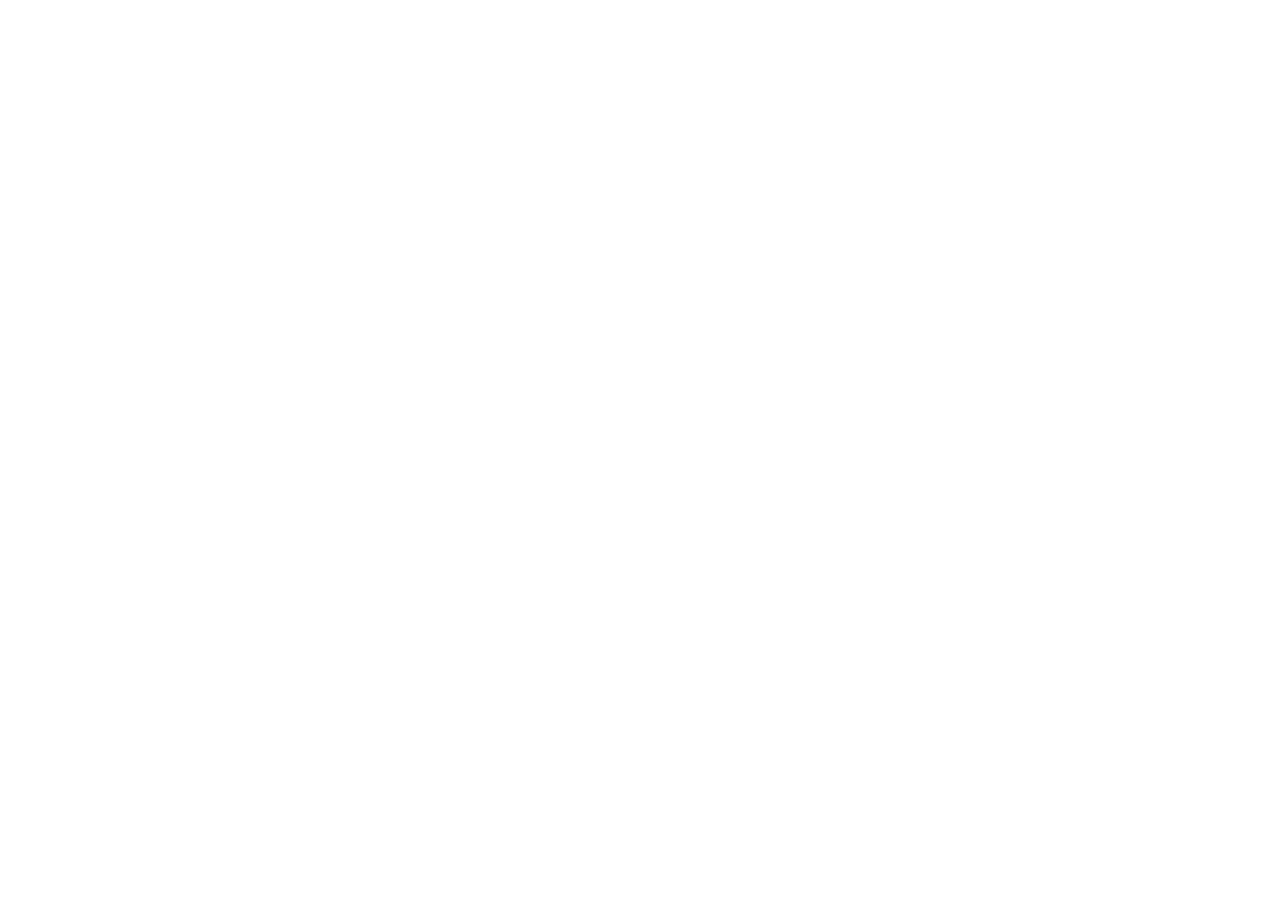
==== index.html @ 6a3c96aa "11/08/23" ====
<!DOCTYPE html>
<html lang="es">
<head>
    <meta charset="UTF-8">
    <meta name="viewport" content="width=device-width, initial-scale=1.0">
    <title>Document</title>
</head>
<body>
    
</body>
</html>
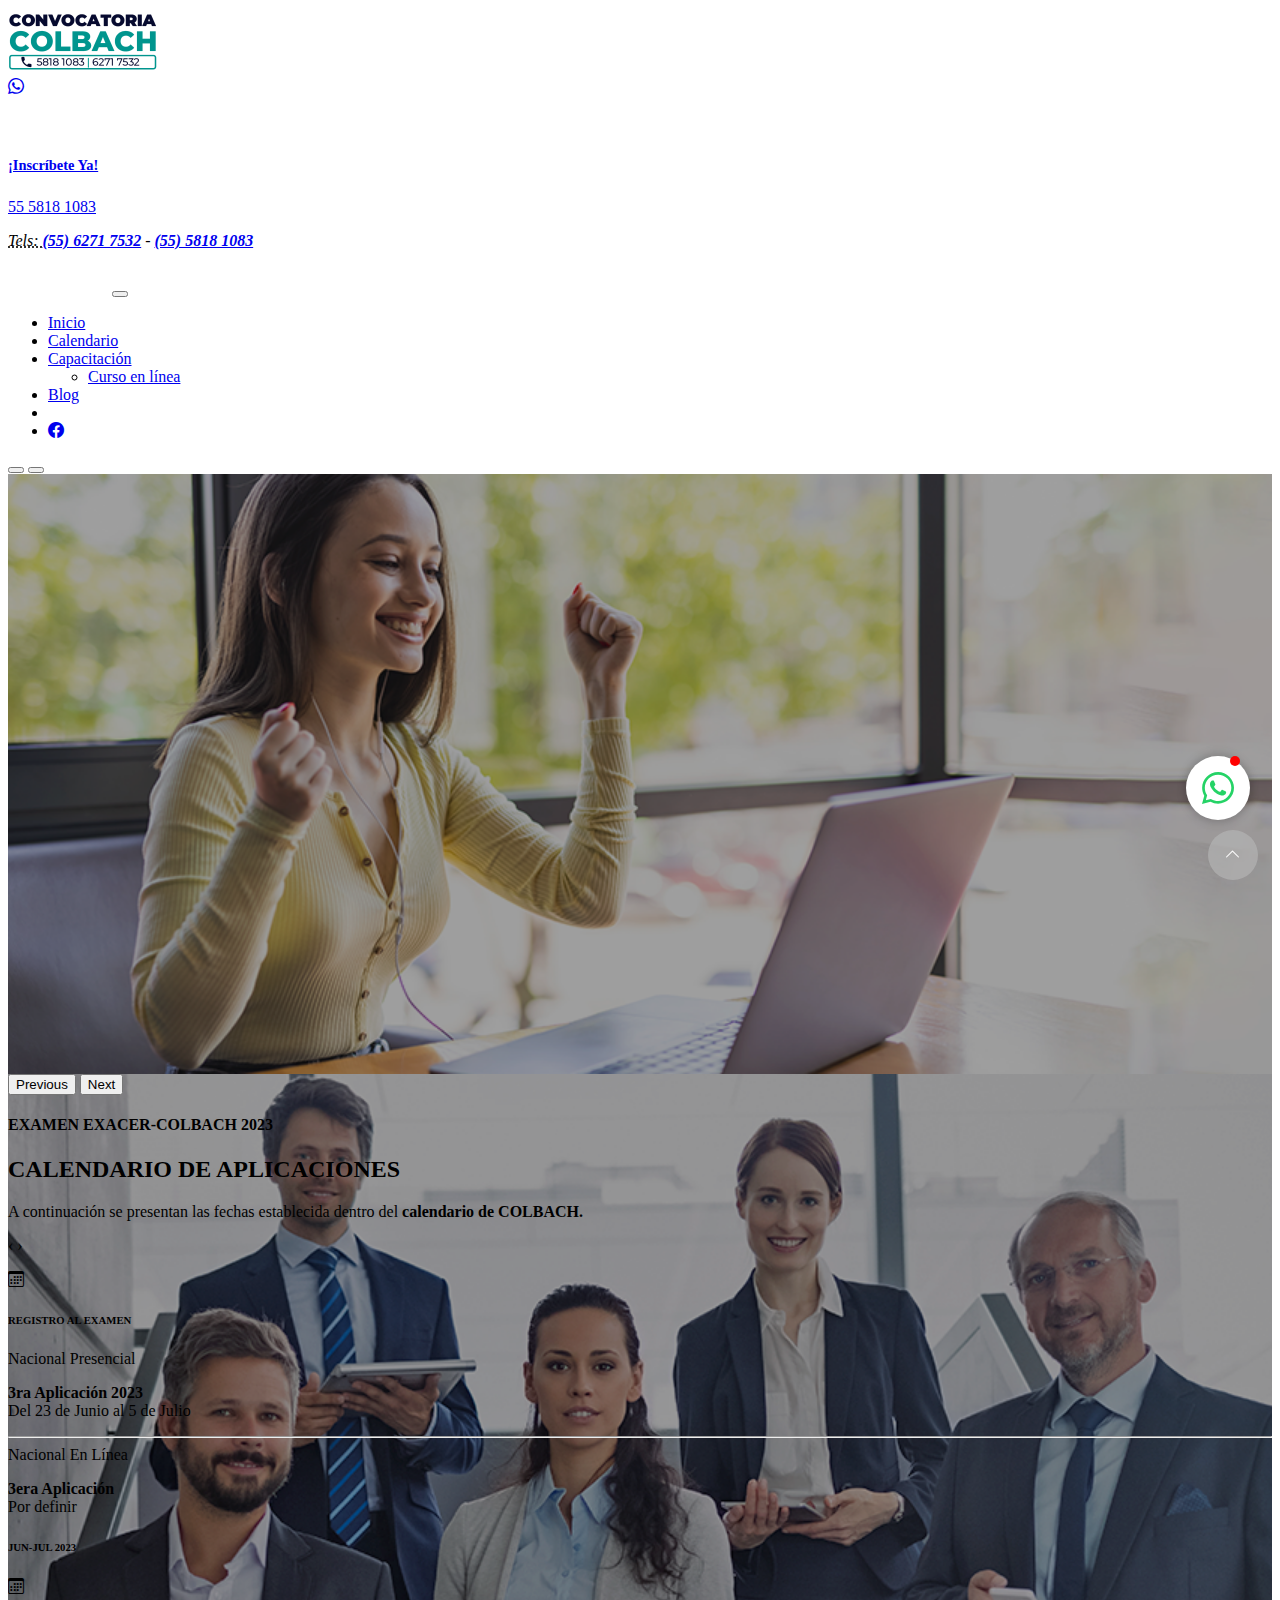
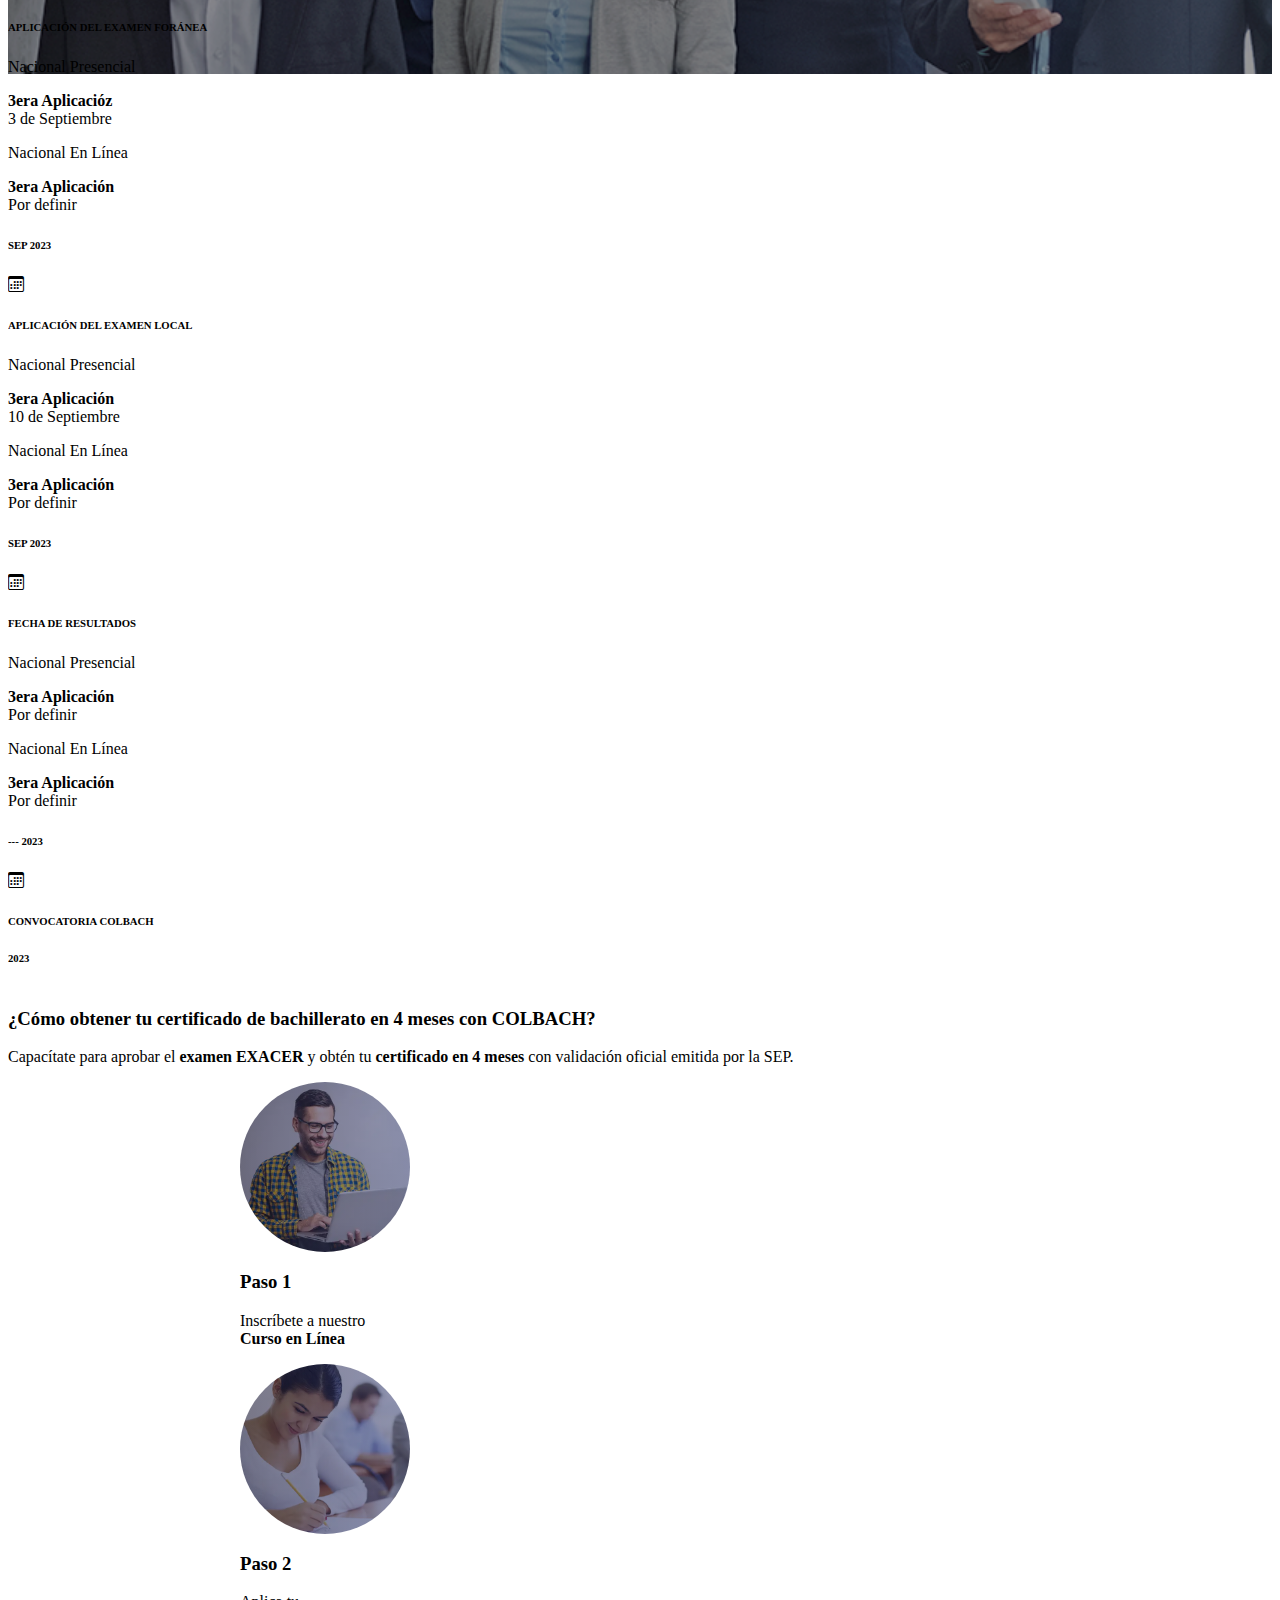
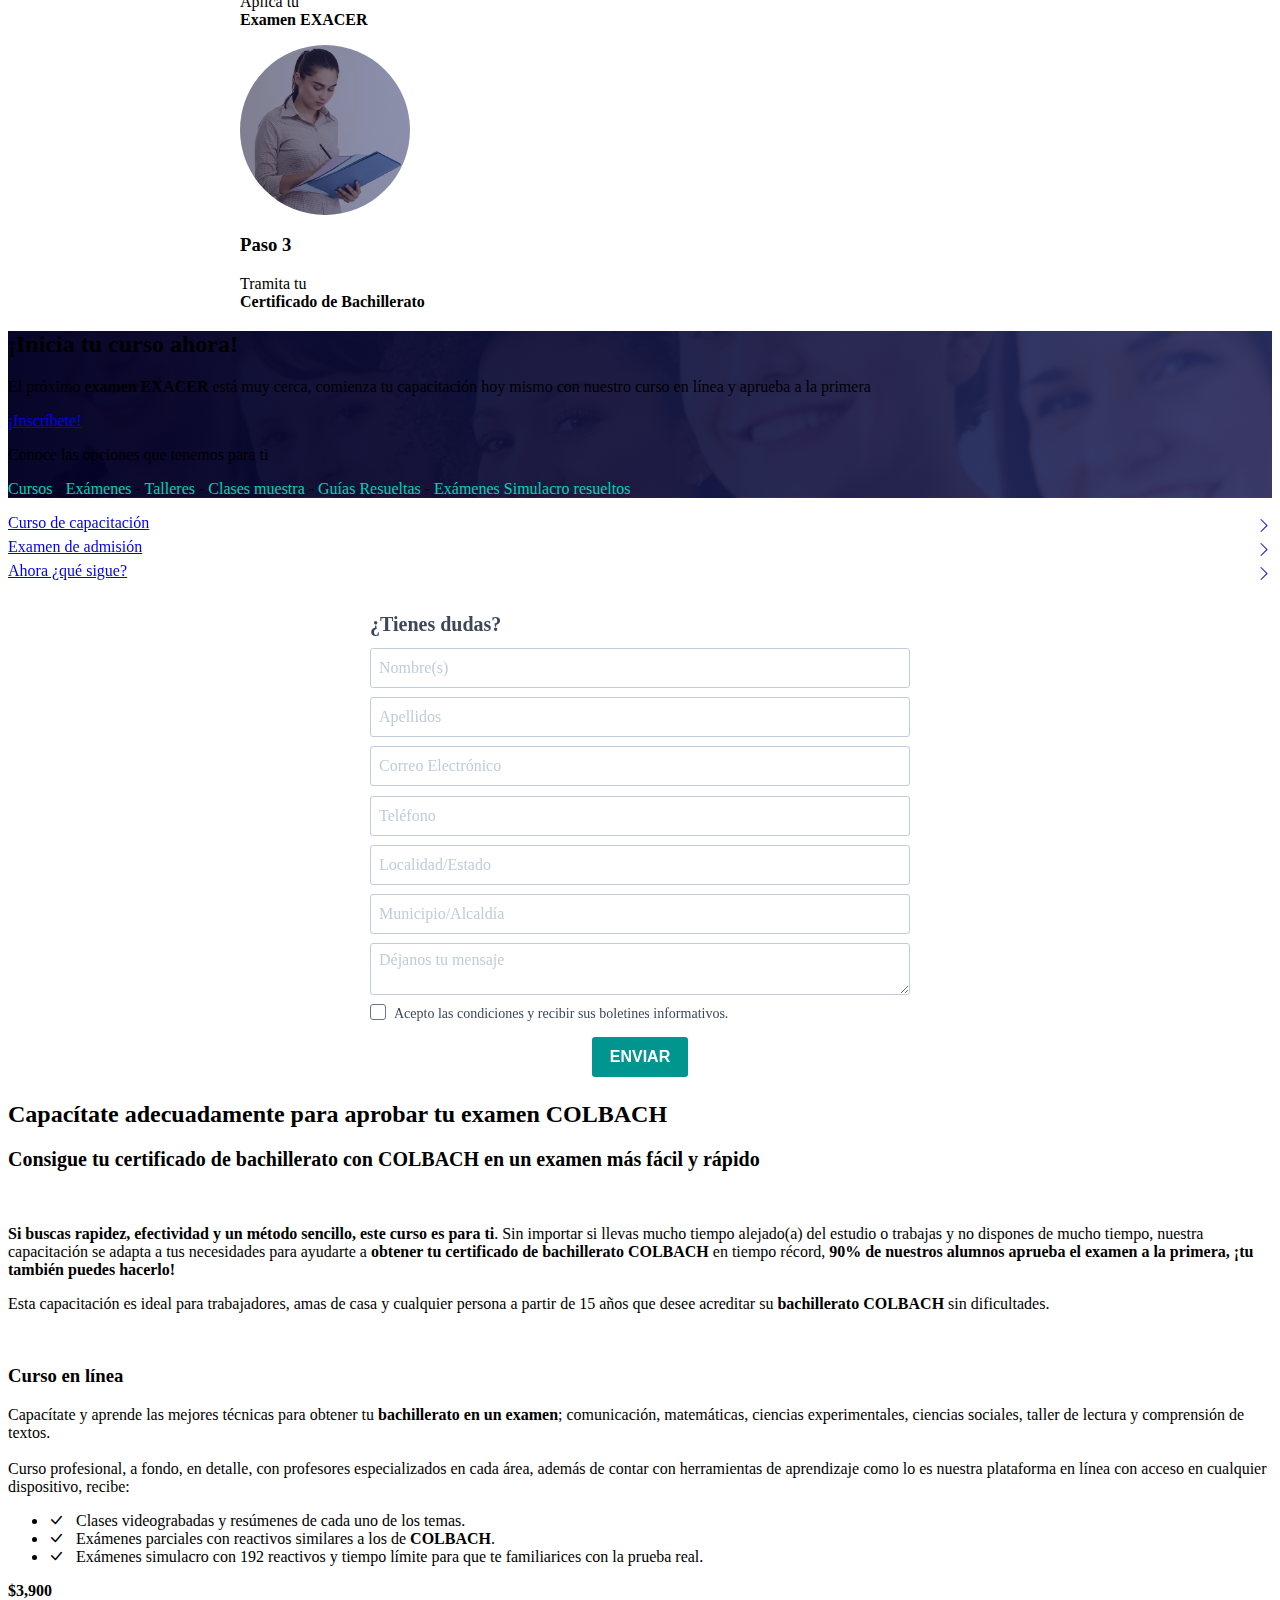
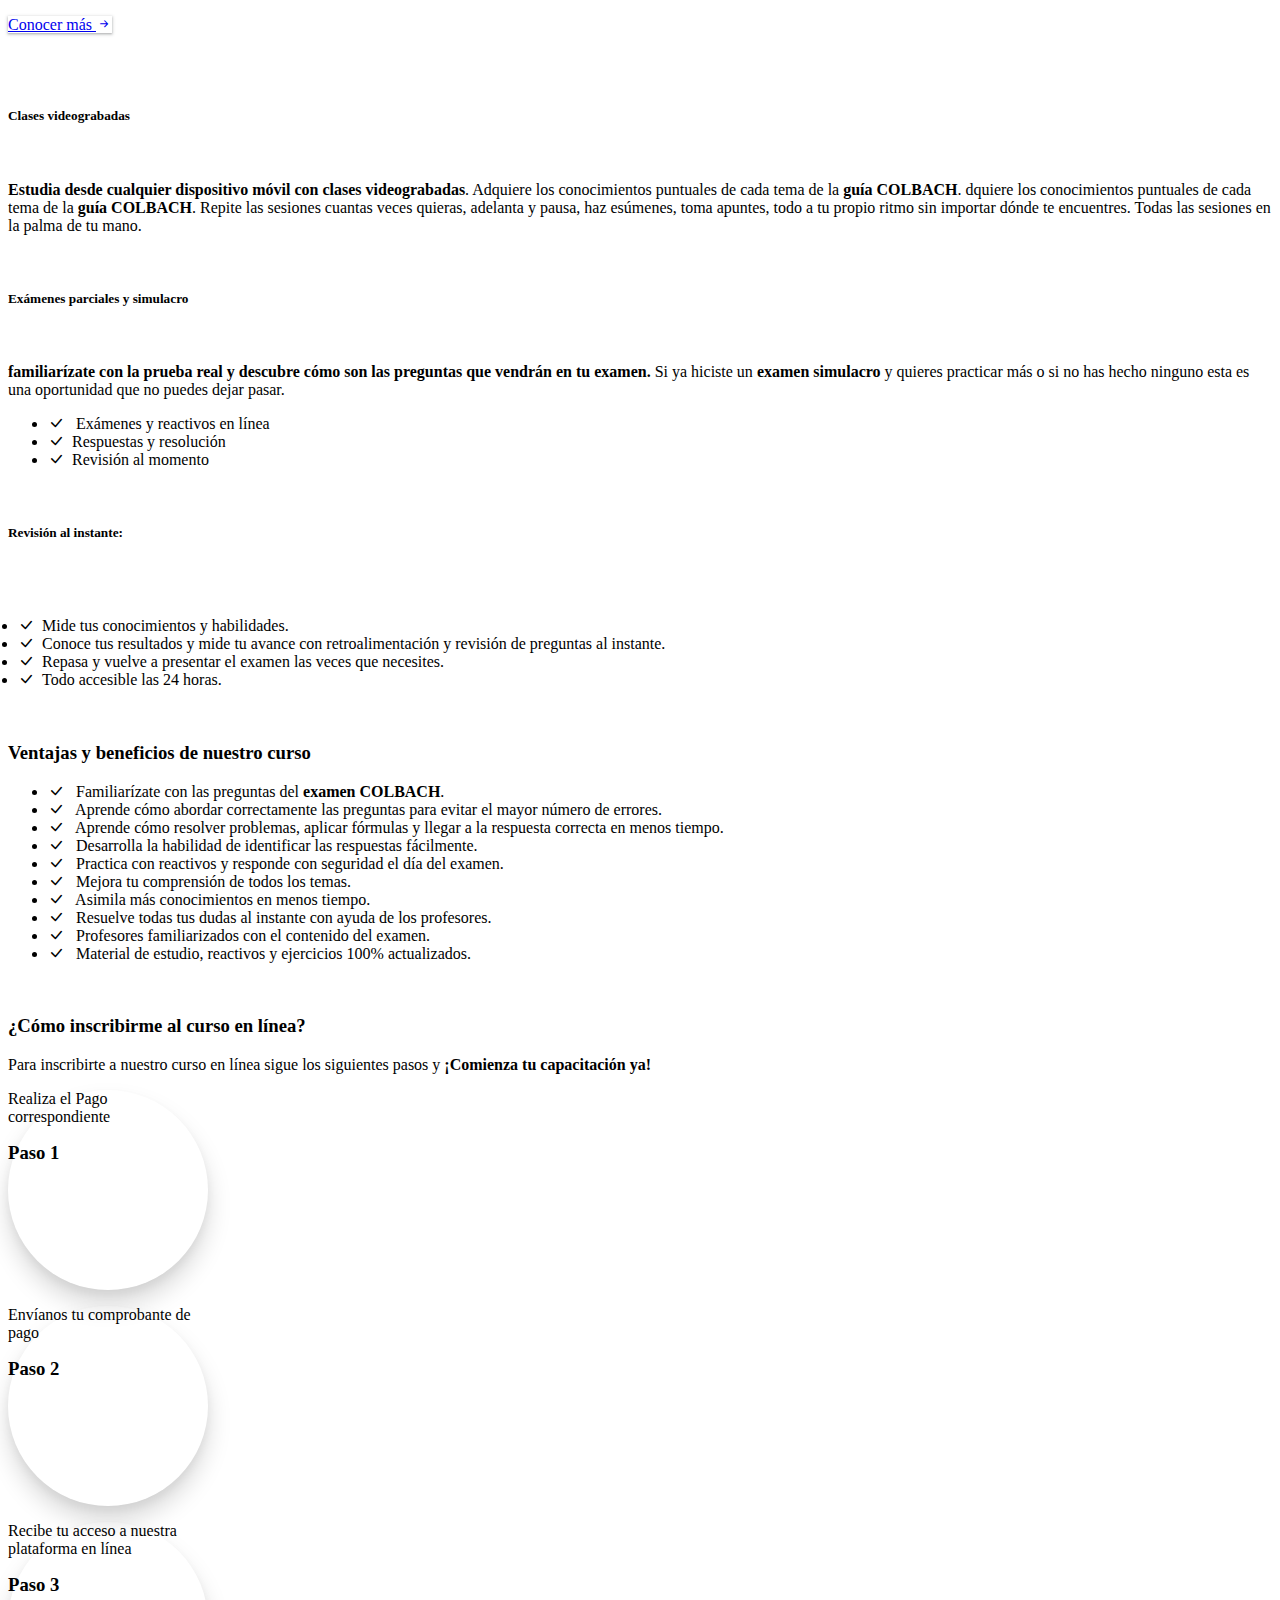
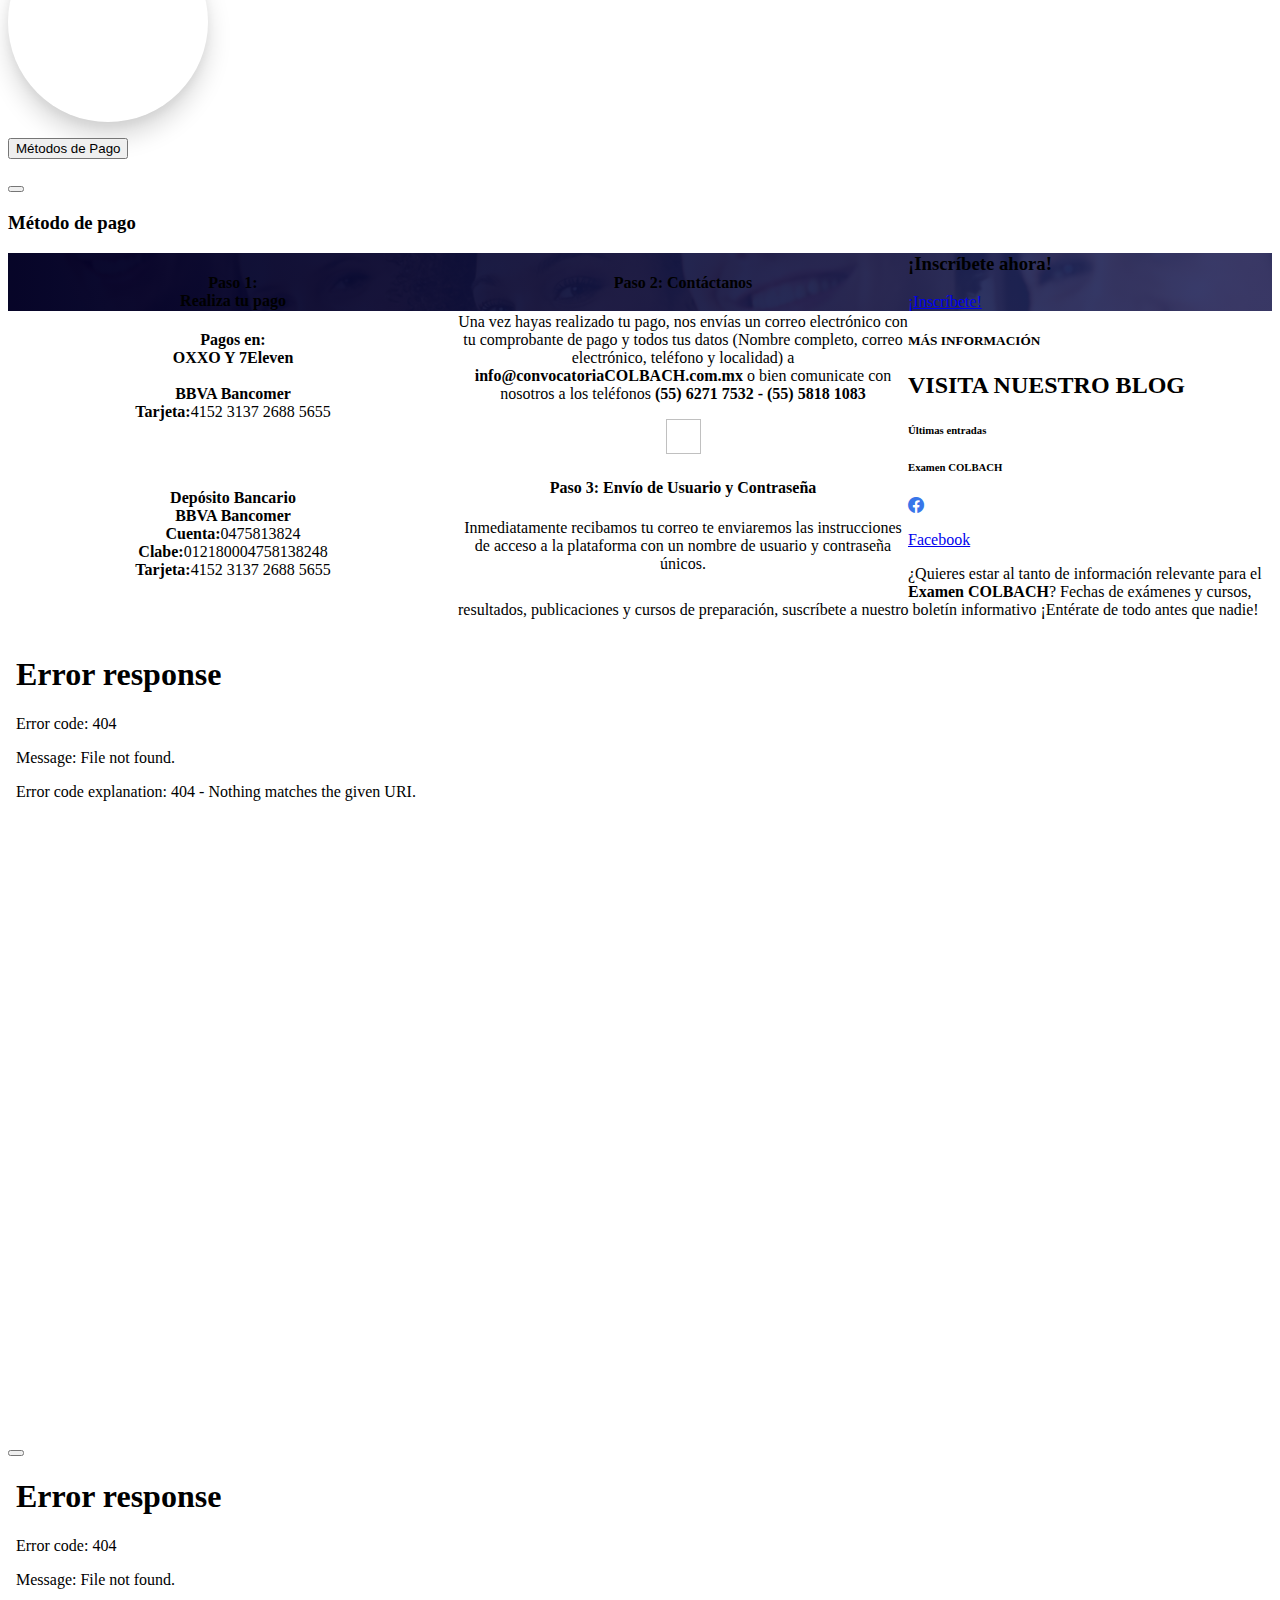
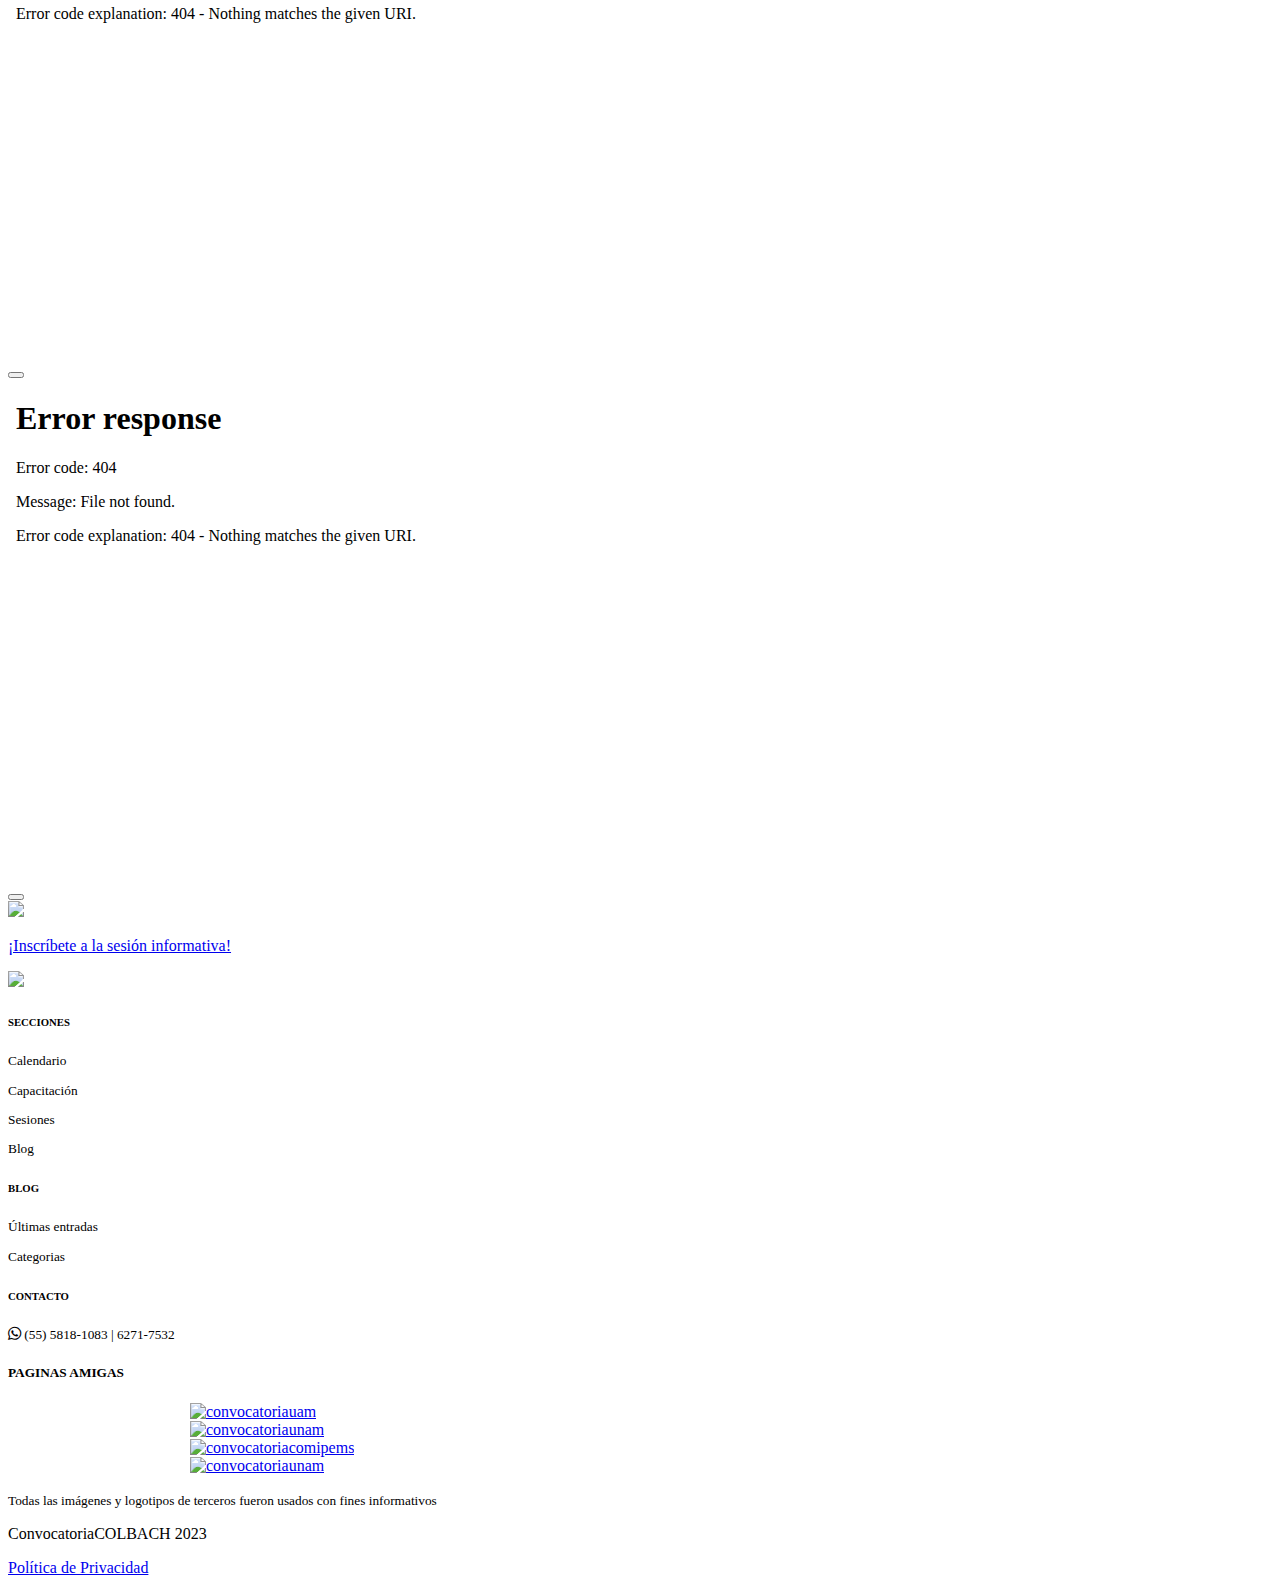
==== commit ade9e5e5: "10/18" ====
--- a/index.html
+++ b/index.html
@@ -1,11 +1,1909 @@
 <!DOCTYPE html>
 <html lang="es">
+
 <head>
+    <title>Bachillerato COLBACH | Termina tu bachillerato en 3 o 4 meses </title>
+
     <meta charset="UTF-8">
+    <meta http-equiv="X-UA-Compatible" content="IE=edge">
+
+    <meta name="Author" content="Convocatoria COLBACH">
+    <link rel="canonical" href="https://convocatoriacolbach.com" />
     <meta name="viewport" content="width=device-width, initial-scale=1.0">
-    <title>Document</title>
+    <meta name="description"
+        content="Obtén tu Certificado de acreditación del Bachillerato en solo 4 meses, ¡Inscribete y termina tu bachillerato ya!, infórmate, capacítate y aprueba.">
+    <meta name="keywords"
+        content="Bachillerato COLBACH, Bachillerato en un examen, prepa en un examen">
+
+    <link rel="icon" type="image/ico" href="img/convocatoriacolbach-logo.png">
+    <link rel="apple-touch-icon" href="img/apple-touch-icon.png">
+    <link rel="apple-touch-icon" sizes="114x114" href="img/apple-touch-icon-144.png">
+    <link rel="apple-touch-icon" sizes="72x72" href="img/apple-touch-icon-72.png">
+    <link rel="apple-touch-icon" sizes="57x57" href="img/apple-touch-icon-57.png">
+
+    <link rel="preload" as="style" onload="this.onload=null;this.rel='stylesheet'" href="sass/custom.css">
+
+    <link rel="preload" as="style" onload="this.onload=null;this.rel='stylesheet'"
+        href="https://cdn.jsdelivr.net/npm/bootstrap-icons@1.5.0/font/bootstrap-icons.css">
+
+    <link rel="preconnect" href="https://fonts.googleapis.com">
+    <link rel="preconnect" href="https://fonts.gstatic.com" crossorigin>
+    <link
+        href="https://fonts.googleapis.com/css2?family=Montserrat:ital,wght@0,100;0,200;0,300;0,400;0,500;0,600;0,700;0,800;0,900;1,100;1,200;1,300;1,400;1,500;1,600;1,700;1,800;1,900&display=swap"
+        rel="stylesheet">
+    <link rel="preload" as="style" onload="this.onload=null;this.rel='stylesheet'" href="css/brevo.css">    
+        
+
+    <!--SLIDER-->
+    <link rel="preload" as="style" onload="this.onload=null;this.rel='stylesheet'"
+        href="https://cdnjs.cloudflare.com/ajax/libs/animate.css/3.7.2/animate.min.css">
+    <link rel="preload" as="style" onload="this.onload=null;this.rel='stylesheet'"
+        href="https://cdnjs.cloudflare.com/ajax/libs/font-awesome/5.14.0/css/all.min.css"
+        integrity="sha512-1PKOgIY59xJ8Co8+NE6FZ+LOAZKjy+KY8iq0G4B3CyeY6wYHN3yt9PW0XpSriVlkMXe40PTKnXrLnZ9+fkDaog=="
+        crossorigin="anonymous" />
+    <!--nuevo open graph-->
+    <meta property="og:locale" content="es_MX" />
+    <meta property="og:type" content="website" />
+    <meta property="og:title" content="Bachillerato COLBACH | Termina tu bachillerato en 4 meses" />
+    <meta property="og:description"
+        content="Obtén tu Certificado de acreditación del Bachillerato en solo 4 meses, ¡Inscribete y termina tu bachillerato ya!, infórmate, capacítate y aprueba." />
+    <meta property="og:url" content="https://convocatoriaCOLBACH.com.mx/" />
+    <meta property="og:site_name" content="Convocatoria COLBACH" />
+    <!-- Para facebook, SMS -->
+    <meta property="og:image" content="https://convocatoriaCOLBACH.com.mx/img/convocatoria-facebook.png" />
+    <meta property="og:image:secure_url" content="https://convocatoriaCOLBACH.com.mx/img/convocatoria-facebook.png" />
+    <meta property="og:image:width" content="1236" />
+    <meta property="og:image:height" content="400" />
+    <meta property="og:image:alt" content="Convocatoria COLBACH" />
+    <!-- Para twitter -->
+    <meta name="twitter:card" content="summary_large_image" />
+    <meta name="twitter:description"
+        content="Obtén tu Certificado de acreditación del Bachillerato en solo 4 meses, ¡Inscribete y termina tu bachillerato ya!, infórmate, capacítate y aprueba." />
+    <meta name="twitter:title" content="Bachillerato COLBACH | Termina tu bachillerato en 4 meses" />
+    <meta name="twitter:image" content="http://convocatoriaCOLBACH.com.mx/img/convocatoria-twitter.png" />
+    <!-- Para whatsapp -->
+    <meta property="og:image" content="http://convocatoriaCOLBACH.com.mx/img/convocatoriaCOLBACH-wap.png" />
+    <meta property="og:image:secure_url" content="https://convocatoriaCOLBACH.com.mx/img/convocatoriaCOLBACH-wap.png" />
+    <meta property="og:image:type" content="image/png" />
+    <meta property="og:image:width" content="300" />
+    <meta property="og:image:height" content="300" />
+
+
+
+
+
+
+    <script type="application/ld+json">
+    {
+      "@context": "https://schema.org",
+      "@type": "Course",
+      "name": "Curso en Línea COLBACH",
+      "description": "Capacítate y aprende las mejores técnicas para obtener tu bachillerato en un examen; comunicación, matemáticas, ciencias experimentales, ciencias sociales, taller de lectura y comprensión de textos. <br> Clases videograbadas y resúmenes de cada uno de los temas.<br>Exámenes parciales con reactivos similares a los de COLBACH.<br>Exámenes simulacro con 192 reactivos y tiempo límite para que te familiarices con la prueba real.",
+      "provider": {
+        "@type": "Organization",
+        "name": "Convocatoria COLBACH",
+        "sameAs": "https://convocatoriacolbach.com.mx/"
+      }
+    }
+    </script>
+
+
+
+    <style>
+        .flotante {
+            background-color: #fff;
+            position: fixed;
+            top: 150px;
+            right: 0;
+            /*transform: rotate(  );*/
+            writing-mode: vertical-lr;
+            transform: rotate(180deg);
+            font-size: 13px;
+            border-radius: 0px 25px 5px 0;
+            padding-top: 20px;
+            z-index: 50;
+        }
+
+        .flotante:hover {
+            background-color: #ccc;
+        }
+
+        .flechita {
+            position: relative;
+            top: 5px;
+            transform: rotate(20deg);
+        }
+
+        .logofooter {
+            width: 80%;
+        }
+
+        .fondazo {
+            position: relative;
+            background-size: cover;
+            background-position: center;
+            transition: all .1s ease-out;
+            background-image: url('img/slider_1.webp');
+            /*background-color: blue;*/
+            -webkit-animation: fondoso 35s infinite linear;
+            animation: fondoso 35s infinite linear;
+            -moz-animation: fondoso 35s infinite linear;
+        }
+        .sticky-top2 {
+            position: -webkit-sticky;
+            position: sticky;
+            top: 60px;
+            z-index: 800;
+        }
+
+        @keyframes fondoso {
+            0% {
+                background-image: url('img/slider_1.webp');
+                background-image: image-set (url(img/slider_1.webp) type("image/webp"),
+                        url(img/slider_1.png) type("image/png"),
+                    );
+            }
+            25% {
+                background-image: url('img/slider_4.webp');
+                background-image: image-set (url(img/slider_4.webp),
+                        url(img/slider_4.png),
+                    );
+            }
+            26% {
+                background-image: url('img/slider_4.webp');
+                background-image: image-set (url(img/slider_4.webp),
+                        url(img/slider_4.png),
+                    );
+            }
+            50% {
+                background-image: url('img/slider_3.webp');
+                background-image: image-set (url(img/slider_3.webp),
+                        url(img/slider_3.png),
+                    );
+            }
+            51% {
+                background-image: url('img/slider_3.webp');
+                background-image: image-set (url(img/slider_3.webp),
+                        url(img/slider_3.png),
+                    );
+            }
+
+            75% {
+                background-image: url('img/slider_1.webp');
+                background-image: image-set (url(img/slider_1.webp),
+                        url(img/slider_1.png),
+                    );
+            }
+
+            76% {
+                background-image: url('img/slider_1.webp');
+                background-image: image-set (url(img/slider_1.webp),
+                        url(img/slider_1.png),
+                    );
+            }
+
+            100% {
+                background-image: url('img/slider_4.webp');
+                background-image: image-set (url(img/slider_4.webp),
+                        url(img/slider_4.png),
+                    );
+            }
+        }
+
+        .appwhatsapp {
+            position: fixed;
+            right: 15px;
+            bottom: 80px;
+            width: 60px;
+            z-index: 1000;
+        }
+
+        .arriba {
+            position: fixed;
+            right: 22px;
+            text-align: center;
+            line-height: 50px;
+            bottom: 20px;
+            width: 50px;
+            height: 50px;
+            background-color: rgba(180, 180, 180, 0.7);
+            border-radius: 25px;
+            color: white;
+            vertical-align: middle;
+            z-index: 999;
+            transition: 1s all;
+            transition-property: all;
+            transition-duration: 1s;
+            transition-timing-function: ease;
+            transition-delay: 0s;
+        }
+        .carousel-caption {
+            position: absolute;
+            right: 15%;
+            left: 15%;
+            color: #fff;
+            top: 40%;
+            /*con este se cambia la altura  */
+            max-width: 700px;
+            /*bottom: 1.25rem;
+  padding-top: 1.25rem;
+  padding-bottom: 1.25rem;
+  text-align: center;*/
+        }
+
+        .carousel-caption2 {
+            position: absolute;
+            right: 15%;
+            left: 15%;
+            color: #fff;
+            top: 25%;
+            max-width: 700px;
+        }
+
+        .logos {
+            width: 100px;
+        }
+        .t-colabora {
+            width: 125px;
+        }
+        @media only screen and (min-width:901px) and (max-width:3000px) {
+            .aparece {
+                display: none;
+            }
+        }
+        @media only screen and (min-width:100px) and (max-width:900px) {
+            .desaparece {
+                display: none;
+            }
+
+            .carousel-caption2 {
+                position: absolute;
+                right: 15%;
+                left: 15%;
+                color: #fff;
+                top: 27%;
+                max-width: 700px;
+            }
+
+            .logos {
+                width: 80px;
+            }
+
+            .t-colabora {
+                width: 100px;
+            }
+        }
+    </style>
+
 </head>
-<body>
-    
+
+<body oncontextmenu="return false;">
+   
+    <!--ENCABEZADO LOGO Y NUMEROS-->
+    <header class="container-fluid pt-3 pb-1 pb-lg-3 ">
+        <div class="container">
+            <div class="row row-cols-1 row-cols-lg-2 ">
+                <div class="col-12 col-sm-9 col-lg-9 col-xxl-10 text-center text-lg-start ">
+                    <div class="mb-2 mb-lg-0">
+                        <abbr title="Bachillerato COLBACH"><a class="" href="index.html">
+                                <picture>
+                                    <source class="img-fluid lazyload " title="convocatoria COLBACH" type="image/webp"
+                                        width="150px" height="auto" data-srcset="img/convocatoriacolbach-logo.png"
+                                        alt="convocatoriaCOLBACH">
+                                    <img class="img-fluid lazyload " title="convocatoria COLBACH" type="image/png"
+                                        width="90" height="auto" data-src="img/convocatoriacolbach-logo.png"
+                                        alt="convocatoriaCOLBACH ">
+                                </picture>
+                            </a></abbr>
+                    </div>
+                </div>
+                <div class="col-12 col-sm-3 col-md- col-lg-3 col-xxl-2 d-none d-lg-block"
+                    style="margin-top:auto; margin-bottom: auto;">
+                    <a href="https://api.whatsapp.com/send?phone=5215558181083&text=Hola! quiero informes sobre curso de Convocatoria COLBACH"
+                        class="text-decoration-none">
+                        <div class="row ps-2" style="margin-top:auto; margin-bottom: auto;">
+                            <div class="d-flex " style=" align-items: center;">
+                                <div class="whatsss d-flex  "
+                                    style="align-items: center; justify-content: center; width: 55px; height: 55px; border-radius: 50px; ">
+                                    <i class="bi bi-whatsapp fs-2"></i>
+                                </div>
+                                <div class="ps-2 " style="">
+                                    <h5 class="mb-0 text-secondary text-uppercase " style="font-size:0.9rem;">
+                                        ¡Inscríbete Ya! </h5>
+                                    <p class="text-secondary mb-0 fs-6 fw-bold" style=""> 55 5818 1083 </p>
+                                </div>
+                            </div>
+                        </div>
+                    </a>
+                </div>
+                <div class="col-12 col-lg-3 d-block d-lg-none" style="margin-top:auto; margin-bottom: auto;">
+                    <div class="text-center text-lg-end  d-block d-lg-none">
+                        <address>
+                            <i class="icon-phone"></i> <abbr title="Teléfonos">Tels: </abbr> <a
+                                onclick="goog_report_conversion('tel:5562717532')" href="tel:5562717532"><strong
+                                    class="text-"> (55) 6271 7532</a></strong> - <a
+                                onclick="goog_report_conversion('tel:5558181083')" href="tel:5558181083"><strong
+                                    class="text-primary"> (55) 5818 1083</a></strong>
+                        </address>
+                    </div>
+                </div>
+            </div>
+        </div>
+    </header>
+
+    <script>
+        window.addEventListener('scroll', function () {
+            let element = document.getElementById('scroll-content');
+            let screenSize = window.innerHeight;
+
+            if (element.getBoundingClientRect().top < screenSize) {
+                element.classList.add('visible');
+            } else {
+                element.classList.remove('visible');
+            }
+
+
+        });
+    </script>
+    <style>
+        .quita {
+            opacity: 0;
+        }
+
+        .fadeTop {
+            opacity: 0;
+            /*transform: translate(0, 10vh);*/
+            transition: all 1s;
+        }
+
+        .visible {
+            opacity: 1;
+            /*transform: translate(0, 0);*/
+        }
+    </style>
+
+    <!--navegacion-->
+    <nav class="navbar navbar-expand-lg navbar-light bg-light sticky-top">
+        <div class="container ">
+            <!--
+            <a class="navbar-brand" href="index.html">
+                 <picture>
+                    <source class="img-fluid lazyload " title="convocatoria COLBACH" type="image/webp" width="90" height="auto" data-srcset="img/convocatoria_COLBACH_logo.webp" alt="convocatoriaCOLBACH">
+                    <img class="img-fluid lazyload " title="convocatoria COLBACH" type="image/png" width="90" height="auto" data-src="img/convocatoria_COLBACH_logo.png" alt="convocatoriaCOLBACH" >
+                </picture>
+            </a>
+            -->
+            <img id="scroll-content" class="scroll-content fadeTop" width="100px"
+                src="img/convocatoriacolbach-logo.png" alt="">
+
+
+            <button class="navbar-toggler" type="button" data-bs-toggle="collapse"
+                data-bs-target="#navbarSupportedContent" aria-controls="navbarSupportedContent" aria-expanded="false"
+                aria-label="Toggle navigation">
+                <span class="navbar-toggler-icon"></span>
+            </button>
+            <div class="collapse navbar-collapse justify-content-end" id="navbarSupportedContent">
+                <ul class="navbar-nav ms-auto mb-2 mb-lg-0 ">
+                    <li class="nav-item">
+                        <a class="nav-link active" aria-current="page" href="index.html"> Inicio </a>
+                    </li>
+                    <li class="nav-item ">
+                        <a class="nav-link" href="#calendario">Calendario</a>
+                    </li>
+                    <li class="nav-item dropdown ">
+                        <a class="nav-link dropdown-toggle" href="#" id="navbarDropdown" role="button"
+                            data-bs-toggle="dropdown" aria-expanded="false">Capacitación </a>
+                        <ul class="dropdown-menu " aria-labelledby="navbarDropdown">
+                            <li><a class="dropdown-item " href="cursoenlinea.html">Curso en línea</a></li>
+                        </ul>
+                    </li>
+                    <!--
+                    <li class="nav-item dropdown ">
+                        <a class="nav-link dropdown-toggle" href="#" id="navbarDropdown" role="button"
+                            data-bs-toggle="dropdown" aria-expanded="false">Exámenes <span
+                                class="d-none d-lg-block badge text-primary position-absolute top-0 start-50 translate-middle">
+                                Nuevo
+                            </span>
+                            <span class="aparece"><span class="badge bg-primary" style="width: 15%;">
+                                    Nuevo
+                                </span></span>
+                        </a>
+                        <ul class="dropdown-menu " aria-labelledby="navbarDropdown">
+                            <li class=""><a class="dropdown-item " href="examensimulacrogratuito.html">Matemáticas <span
+                                        class="d-none d-lg-block  badge bg-primary position-absolute top-0 start-100 translate-middle">Nuevo</span>
+                                    <span class="aparece"> <span class=" badge bg-primary "
+                                            style="width: 15%;">Nuevo</span></span></a></li>
+                        </ul>
+                    </li>
+                    -->
+                    <li class="nav-item ">
+                        <a class="nav-link" href="/blog/index.html">Blog</a>
+                    </li>
+                    <li class="nav-item ">
+                        <a class="nav-link text-light" href=""></a>
+                    </li>
+                    <li class="nav-item cuadrada d-flex ">
+                        <a class="nav-link" target="_blank" href="https://www.facebook.com/convocatoriaCOLBACH">
+                            <i class="bi bi-facebook"> </i>
+                        </a>
+                        
+                    </li>
+                </ul>
+            </div>
+        </div>
+    </nav>
+    <!--slider nuevo-->
+    <div id="carouselExampleCaptions" class="carousel slide" data-bs-ride="carousel">
+        <div class="carousel-indicators">
+            <button type="button" data-bs-target="#carouselExampleCaptions" data-bs-slide-to="0" class="active"
+                aria-current="true" aria-label="Slide 1"></button>
+            <button type="button" data-bs-target="#carouselExampleCaptions" data-bs-slide-to="1"
+                aria-label="Slide 2"></button>
+        </div>
+        <div class="carousel-inner" style="height: 600px;">
+            <div class="carousel-item active"
+                style="background-image: url(img/cambiante1-2.png); background-size: cover; background-position: left; height: 100%;">
+                <div class="container">
+                    <div class="carousel-caption2 text-start">
+                        <h1 class="text-uppercase"> COLBACH-EXACER </h1>
+                        <h2>Termina tu bachillerato en 3 ó 4 meses </h2>
+                        <p class="fs-5">Obtén más ingresos, estudia una carrera y accede a mejores oportunidades. <br> <strong> ¡Capacítate en línea y aprueba tu examen fácilmente!</strong></p>
+                    </div>
+                </div>
+            </div>
+            <div class="carousel-item "
+                style="background-image: url(img/cambiante3-2.png); background-size: cover; background-position: center; height: 100%;">
+                <div class="container">
+                    <div class="carousel-caption2 text-start">
+                        <h1 class="text-uppercase">Prepa para empresas</h1>
+                        <p>Contamos con experiencia impartiendo cursos a empresas, apoya a tu personal para conseguir su
+                            bachillerato y puedan sobresalir con éxito.</p>
+                        <!--<p><button type="button" class="btn  btn-light" data-bs-toggle="modal"
+                                data-bs-target="#modal3">
+                                Solicitar cotización
+                            </button></p>-->
+                        <div class="row row-cols-3  row-cols-lg-5 pt-0 pt-lg-5">
+                            <div class="col mb-3 mb-lg-0 ">
+                                <img class="logos" src="img/grammer-1.png" alt="">
+                            </div>
+                            <div class="col mb-3 mb-lg-0">
+                                <img class="logos" src="img/mabe-1.png" alt="">
+                            </div>
+                            <div class="col mb-3 mb-lg-0">
+                                <img class="logos" src="img/medisense-1.png" alt="">
+                            </div>
+                            <div class="col mb-3 mb-lg-0">
+                                <img class="logos" src="img/oxxo-1.png" alt="">
+                            </div>
+                            <div class="col mb-3 mb-lg-0">
+                                <img class="logos" src="img/pilgrims-1.png" alt="">
+                            </div>
+                        </div>
+                    </div>
+                </div>
+            </div>
+
+        </div>
+        <button class="carousel-control-prev" type="button" data-bs-target="#carouselExampleCaptions"
+            data-bs-slide="prev">
+            <span class="carousel-control-prev-icon" aria-hidden="true"></span>
+            <span class="visually-hidden">Previous</span>
+        </button>
+        <button class="carousel-control-next" type="button" data-bs-target="#carouselExampleCaptions"
+            data-bs-slide="next">
+            <span class="carousel-control-next-icon" aria-hidden="true"></span>
+            <span class="visually-hidden">Next</span>
+        </button>
+        <!--
+        <div class="flotante shadow">
+            <p class="text-center"> <a class="text-decoration-none frecuen text-success" href="preguntasfrecuentes.html"> Preguntas Frecuentes </a> </p>
+        </div>
+        -->
+    </div>
+
+    <!--seccion 1 calendario-->
+    <section id="calendario" class="container-fluid pt-5 pb-2">
+        <div class="container py-5">
+            <h4 class="text-primary">EXAMEN EXACER-COLBACH 2023 </h4>
+            <h2>CALENDARIO DE APLICACIONES</h2>
+            <p class="">A continuación se presentan las fechas establecida dentro del <strong> calendario de COLBACH.</strong>       </p>
+            <div>
+                <header class="  pe-4 ">
+                    <p>
+                        <span class="mueve btn btn-lg cursor-pointer btn-outline-primary fw-bold">&#139;</span>
+                        <span class="mueve btn btn-lg cursor-pointer btn-outline-primary fw-bold ">&#155;</span>
+                    </p>
+                </header>
+                <div class="m-auto d-flex hola pt-2 pb-3 ps-0 ps-lg-3 pe-0 pe-lg-2"
+                    style="overflow-x: auto;scrollbar-width: none; ">
+                    <div class="card me-2 position-relative  rounded product shadow">
+                        <div class="card-body ">
+                            <i class="bi bi-calendar3 fs-2"></i>
+                            <h6 class="card-title text-primary">REGISTRO AL EXAMEN</h6>
+                            <!--examen-->
+                            <span class="badge bg-success">Nacional</span> <span class="badge bg-primary">Presencial</span>
+                            <p class="card-text mb-0" > <strong> 3ra Aplicación 2023</strong><br> Del 23 de Junio al 5 de Julio </p>
+                            <hr class="my-2">
+                            <span class="badge bg-success">Nacional</span> <span class="badge bg-primary">En Línea</span>
+                            <p class="card-text "> <strong> 3era Aplicación</strong>
+                                <br> Por definir
+                            </p>
+                            <h6 class="text-primary"> JUN-JUL 2023</h6>
+                        </div>
+                    </div>
+                    <div class="product card shadow me-2 position-relative rounded">
+                        <div class="card-body">
+                            <i class="bi bi-calendar3 fs-2"></i>
+                            <h6 class="card-title text-primary">APLICACIÓN DEL EXAMEN FORÁNEA</h6>
+                            <span class="badge bg-success">Nacional</span> <span class="badge bg-primary">Presencial</span>
+                            <p class="card-text "> <strong> 3era Aplicacióz</strong> <br> 3 de Septiembre </p>
+                            <span class="badge bg-success">Nacional</span> <span class="badge bg-primary">En Línea</span>
+                            <p class="card-text mb-0"> <strong> 3era Aplicación</strong> <br> Por definir
+                            </p>
+                            <h6 class="text-primary">SEP 2023</h6>
+                        </div>
+                    </div>
+                    <div class="product card shadow me-2 position-relative rounded">
+                        <div class="card-body">
+                            <i class="bi bi-calendar3 fs-2"></i>
+                            <h6 class="card-title text-primary">APLICACIÓN DEL EXAMEN LOCAL</h6>
+                            <span class="badge bg-success">Nacional</span> <span class="badge bg-primary">Presencial</span>
+                            <p class="card-text "> <strong> 3era Aplicación</strong> <br> 10 de Septiembre </p>
+                            <span class="badge bg-success">Nacional</span> <span class="badge bg-primary">En Línea</span>
+                            <p class="card-text "> <strong> 3era Aplicación</strong>
+                                <br> Por definir
+                            </p>
+                            <h6 class="text-primary">SEP 2023</h6>
+                        </div>
+                    </div>
+                    <div class="product card me-2 position-relative rounded shadow">
+                        <div class="card-body">
+                            <i class="bi bi-calendar3 fs-2"></i>
+                            <h6 class="card-title text-primary">FECHA DE RESULTADOS</h6>
+                            <span class="badge bg-success">Nacional</span> <span class="badge bg-primary">Presencial</span>
+                            <p class="card-text "> <strong> 3era Aplicación</strong>
+                                <br> Por definir
+                            </p>
+                            <span class="badge bg-success">Nacional</span> <span class="badge bg-primary">En Línea</span>
+                            <p class="card-text "> <strong> 3era Aplicación</strong>
+                                <br> Por definir
+                            </p>
+                            <h6 class="text-primary">--- 2023</h6>
+                        </div>
+                    </div>
+                    <div class="product card shadow me-2 position-relative rounded">
+                        <div class="card-body pt-3 text-center">
+                            <i class="bi bi-calendar3 fs-1"></i>
+                            <h6 class="card-title text-primary fs-3">CONVOCATORIA COLBACH</h6>
+                            <h6 class="fs-1">2023</h6>
+                        </div>
+                    </div>
+                </div>
+
+
+            </div>
+        </div>
+    </section>
+
+    <!--introcuccion-->
+    <section class="container-fluid pb-5 mb-4">
+        <div class="container"> 
+            <h3 class="text-uppercase text-secondary mb-4 text-center" style=" font-weight: 800;"> ¿Cómo obtener tu certificado de
+                bachillerato en 4 meses con COLBACH? </h3>
+            <p class="mb-5 text-center "> Capacítate para aprobar el <strong> examen EXACER</strong> y obtén tu <strong>
+                    certificado en 4 meses</strong> con validación oficial emitida por la SEP. </p>
+            <div class="" style="max-width: 800px; margin: 0 auto; ">
+                <div class="row row-cols-1 row-cols-lg-3">
+                    <div class="col mb-4">
+                        <div class="d-flex  justify-content-center">
+                            <div class=" " style="height: 170px; width: 170px; background-image: linear-gradient(90deg, rgba(2,0,36,0.5) 0%, rgba(38,47,101,0.5) 100%), url(img/paso1.webp); background-repeat: no-repeat;background-size: cover; background-position: center;  border-radius: 100px; ">
+                            </div>
+                        </div>
+                        <h3 class="mt-3 text-primary text-center"> Paso 1 </h3>
+                        <p class="mb-0 text-center"> Inscríbete a nuestro <br> <strong> Curso en Línea</strong> </p>
+                    </div>
+                    <div class="col mb-4">
+                        <div class="d-flex  justify-content-center">
+                            <div class=" "
+                                style="height: 170px; width: 170px; background-image: linear-gradient(90deg, rgba(2,0,36,0.5) 0%, rgba(38,47,101,0.5) 100%), url(img/paso2.webp); background-repeat: no-repeat;background-size: cover; background-position: center;  border-radius: 100px; ">
+                            </div>
+                        </div>
+                        <h3 class="mt-3 text-primary text-center"> Paso 2 </h3>
+                        <p class="text-center"> Aplica tu <br> <strong> Examen EXACER</strong> </p>
+                    </div>
+                    <div class="col mb-4">
+                        <div class="d-flex  justify-content-center">
+                            <div class=" "
+                                style="height: 170px; width: 170px; background-image: linear-gradient(90deg, rgba(2,0,36,0.5) 0%, rgba(38,47,101,0.5) 100%), url(img/paso3.webp); background-repeat: no-repeat;background-size: cover; background-position: center;  border-radius: 100px; ">
+                            </div>
+                        </div>
+                        <h3 class="mt-3 text-primary text-center"> Paso 3 </h3>
+                        <p class="text-center"> Tramita tu <br> <strong> Certificado de Bachillerato</strong> </p>
+                    </div>
+                </div>
+            </div>
+        </div>
+    </section>
+    <!--aviso-->
+    <section class="container-fluid bg-secondary py-5 mb-5"
+        style="background-image: linear-gradient(90deg, rgba(2,0,36,0.98) 0%, rgba(38,47,101,0.9) 100%), url(img/1.jpg);background-position: center; background-repeat: no-repeat; background-size: cover;">
+        <div class="container text-white  text-center">
+            <div class="row row-cols-1 row-cols-lg-2">
+                <div class="col d-flex " style="align-items: center;">
+                    <div>
+                        <h2 class="mb-3  text-uppercase h1" style="font-weight: 800;"> ¡Inicia tu curso ahora! </h2>
+                        <p class="  "> El próximo <strong>examen EXACER</strong> está muy cerca, comienza tu
+                            capacitación hoy mismo con nuestro curso en línea y aprueba a la primera </p>
+                    </div>
+                </div>
+                <div class="col d-flex" style="align-items: center;">
+                    <div class="">
+                        <p class=" mb-3 "> <a class="btn btn-lg btn-primary text-white  "
+                                href="https://api.whatsapp.com/send?phone=5215558181083&text=Hola%20quiero%20inscribirme%20al%20curso%20en%20línea%20COLBACH"
+                                target="_blank"> ¡Inscríbete! </a> </p>
+                        <p class="fw-bold mb-0"> Conoce las opciones que tenemos para ti </p>
+                        <p class=""> <span style="color: #00d4b1;"> Cursos</span> - <span
+                                style="color: #00d4b1;">Exámenes</span> - <span style="color: #00d4b1;">Talleres</span>
+                            - <span style="color: #00d4b1;">Clases muestra</span> - <span style="color: #00d4b1;">Guías
+                                Resueltas </span> - <span style="color: #00d4b1;">Exámenes Simulacro resueltos</span>
+                        </p>
+                    </div>
+                </div>
+            </div>
+        </div>
+    </section>
+    <!--introcuccion-->
+    <section class="container-fluid ">
+        <div class="container"> <!--py-4-->
+            <div class="row ">
+                <div class="col-3 d-none d-lg-block">
+                    <div class="sticky-top2 ">
+                        <div id="list-example" class="list-group">
+                            <a class="list-group-item list-group-item-action" href="#cursoenlinea" style="display:flex;justify-content:space-between">Curso de capacitación  <i class="bi bi-chevron-right" style="line-height:1.5em;"></i> </a>
+                            <a class="list-group-item list-group-item-action" href="#examen" style="display:flex;justify-content:space-between">Examen de admisión    <i class="bi bi-chevron-right" style="line-height:1.5em;"></i></a>
+                            <a class="list-group-item list-group-item-action" href="#metodos" style="display:flex;justify-content:space-between">Ahora ¿qué sigue?   <i class="bi bi-chevron-right" style="line-height:1.5em;"></i></a>
+                        </div>
+                        <!-- Begin Brevo Form -->
+                        <div class="sib-form pt-4" style="text-align: center;padding: 0px; margin-top:15px;">
+                            <div id="sib-form-container" class="sib-form-container">
+                                <div id="error-message" class="sib-form-message-panel" style="font-size:16px; text-align:left;  color:#661d1d; background-color:#ffeded; border-radius:3px; border-color:#ff4949;max-width:540px;">
+                                    <div class="sib-form-message-panel__text sib-form-message-panel__text--center">
+                                        <svg viewBox="0 0 512 512" class="sib-icon sib-notification__icon">
+                                            <path d="M256 40c118.621 0 216 96.075 216 216 0 119.291-96.61 216-216 216-119.244 0-216-96.562-216-216 0-119.203 96.602-216 216-216m0-32C119.043 8 8 119.083 8 256c0 136.997 111.043 248 248 248s248-111.003 248-248C504 119.083 392.957 8 256 8zm-11.49 120h22.979c6.823 0 12.274 5.682 11.99 12.5l-7 168c-.268 6.428-5.556 11.5-11.99 11.5h-8.979c-6.433 0-11.722-5.073-11.99-11.5l-7-168c-.283-6.818 5.167-12.5 11.99-12.5zM256 340c-15.464 0-28 12.536-28 28s12.536 28 28 28 28-12.536 28-28-12.536-28-28-28z" />
+                                        </svg>
+                                        <span class="sib-form-message-panel__inner-text"> No hemos podido validar su suscripción. </span>
+                                    </div>
+                                </div>
+                                <div></div>
+                                <div id="success-message" class="sib-form-message-panel" style="font-size:16px; text-align:left; color:#085229; background-color:#e7faf0; border-radius:3px; border-color:#13ce66;max-width:540px;">
+                                    <div class="sib-form-message-panel__text sib-form-message-panel__text--center">
+                                        <svg viewBox="0 0 512 512" class="sib-icon sib-notification__icon">
+                                            <path d="M256 8C119.033 8 8 119.033 8 256s111.033 248 248 248 248-111.033 248-248S392.967 8 256 8zm0 464c-118.664 0-216-96.055-216-216 0-118.663 96.055-216 216-216 118.664 0 216 96.055 216 216 0 118.663-96.055 216-216 216zm141.63-274.961L217.15 376.071c-4.705 4.667-12.303 4.637-16.97-.068l-85.878-86.572c-4.667-4.705-4.637-12.303.068-16.97l8.52-8.451c4.705-4.667 12.303-4.637 16.97.068l68.976 69.533 163.441-162.13c4.705-4.667 12.303-4.637 16.97.068l8.451 8.52c4.668 4.705 4.637 12.303-.068 16.97z" />
+                                        </svg>
+                                        <span class="sib-form-message-panel__inner-text"> Hemos recibido sus datos.</span>
+                                    </div>
+                                </div>
+                                <div></div>
+                                <div id="sib-container" class="sib-container--large sib-container--vertical" style="  max-width:540px; direction:ltr;padding:0px; ">
+                                    <form id="sib-form" method="POST" action="https://02521e50.sibforms.com/serve/[base64]" data-type="subscription">
+                                        <div style="padding: 8px 0;">
+                                            <div class="sib-form-block" style="font-size:20px; text-align:left; font-weight:700;   color:#3C4858; padding: 0px;">
+                                                <p class="mb-3">¿Tienes dudas?</p>
+                                            </div>
+                                        </div>
+                                        <div class="shadow2" style="padding: 0px ;">
+                                            <div class="sib-input sib-form-block" style="padding: 0px ;">
+                                                <div class="form__entry entry_block">
+                                                    <div class="form__label-row ">
+                                                        <div class="entry__field" >
+                                                            <input class="input " maxlength="200" type="text" id="NOMBRE" name="NOMBRE" autocomplete="off" placeholder="Nombre(s)" data-required="true" required />
+                                                        </div>
+                                                    </div>
+                                                    <label class="entry__error entry__error--primary" style="font-size:16px; text-align:left; color:#661d1d; background-color:#ffeded; border-radius:3px; border-color:#ff4949;"></label>
+                                                </div>
+                                            </div>
+                                        </div>
+                                        <div class="shadow2" style="padding: 0px;">
+                                            <div class="sib-input sib-form-block" style="padding: 0px;">
+                                                <div class="form__entry entry_block">
+                                                    <div class="form__label-row ">
+                                                        <div class="entry__field" >
+                                                            <input class="input " maxlength="200" type="text" id="APELLIDOS" name="APELLIDOS" autocomplete="off" placeholder="Apellidos" data-required="true" required />
+                                                        </div>
+                                                    </div>
+                                                    <label class="entry__error entry__error--primary" style="font-size:16px; text-align:left;  color:#661d1d; background-color:#ffeded; border-radius:3px; border-color:#ff4949;"></label>
+                                                </div>
+                                            </div>
+                                        </div>
+                                        <div class="shadow2" style="padding: 0px ;">
+                                            <div class="sib-input sib-form-block" style="padding: 0px;">
+                                                <div class="form__entry entry_block">
+                                                    <div class="form__label-row ">
+                                                        <div class="entry__field">
+                                                            <input class="input " type="text" id="EMAIL" name="EMAIL" autocomplete="off" placeholder="Correo Electrónico" data-required="true" required />
+                                                        </div>
+                                                    </div>
+                                                    <label class="entry__error entry__error--primary" style="font-size:16px; text-align:left;  color:#661d1d; background-color:#ffeded; border-radius:3px; border-color:#ff4949;"></label>
+                                                </div>
+                                            </div>
+                                        </div>
+                                        <div class="shadow2" style="padding: 0px ;">
+                                            <div class="sib-input sib-form-block" style="padding: 0px;">
+                                                <div class="form__entry entry_block">
+                                                    <div class="form__label-row ">
+                                                        <div class="entry__field">
+                                                            <input class="input " maxlength="200" type="text" id="TELEFONO" name="TELEFONO" autocomplete="off" placeholder="Teléfono" data-required="true" required />
+                                                        </div>
+                                                    </div>
+                                                    <label class="entry__error entry__error--primary" style="font-size:16px; text-align:left; color:#661d1d; background-color:#ffeded; border-radius:3px; border-color:#ff4949;"></label>
+                                                </div>
+                                            </div>
+                                        </div>
+                                        <div class="shadow2" style="padding: 0px 0;">
+                                            <div class="sib-input sib-form-block" style="padding: 0px;">
+                                                <div class="form__entry entry_block">
+                                                    <div class="form__label-row ">
+                                                        <div class="entry__field">
+                                                            <input class="input " maxlength="200" type="text" id="LOCALIDAD" name="LOCALIDAD" autocomplete="off" placeholder="Localidad/Estado" data-required="true" required />
+                                                        </div>
+                                                    </div>
+                                                    <label class="entry__error entry__error--primary" style="font-size:16px; text-align:left; color:#661d1d; background-color:#ffeded; border-radius:3px; border-color:#ff4949;"></label>
+                                                </div>
+                                            </div>
+                                        </div>
+                                        <div class="shadow2" style="padding: 0px 0;">
+                                            <div class="sib-input sib-form-block" style="padding: 0px;">
+                                                <div class="form__entry entry_block">
+                                                    <div class="form__label-row ">
+                                                        <div class="entry__field">
+                                                            <input class="input " maxlength="200" type="text" id="MUNICIPIO" name="MUNICIPIO" autocomplete="off" placeholder="Municipio/Alcaldía" data-required="true" required />
+                                                        </div>
+                                                    </div>
+                                                    <label class="entry__error entry__error--primary" style="font-size:16px; text-align:left;  color:#661d1d; background-color:#ffeded; border-radius:3px; border-color:#ff4949;"></label>
+                                                </div>
+                                            </div>
+                                        </div>
+                                        <div class="shadow2" style="padding: 0px 0;">
+                                            <div class="sib-input sib-form-block" style="padding: 0px;">
+                                                <div class="form__entry entry_block">
+                                                    <div class="form__label-row ">
+                                                        <div class="entry__field">
+                                                            <textarea rows="2" class="input " maxlength="500" id="MENSAJE" name="MENSAJE" autocomplete="off" placeholder="Déjanos tu mensaje" data-required="true" required></textarea>
+                                                    </div>
+                                                </div>
+                                                <label class="entry__error entry__error--primary" style="font-size:16px; text-align:left;  color:#661d1d; background-color:#ffeded; border-radius:3px; border-color:#ff4949;"> </label>
+                                            </div>
+                                          </div>
+                                        </div>
+                                        <div class="shadow2" style="padding: 0px 0;">
+                                            <div class="sib-optin sib-form-block" style="padding: 0px;">
+                                                <div class="form__entry entry_mcq">
+                                                    <div class="form__label-row ">
+                                                        <div class="entry__choice" >
+                                                            <label>
+                                                                <input type="checkbox" class="input_replaced" value="1" id="OPT_IN" name="OPT_IN" />
+                                                                    <span class="checkbox checkbox_tick_positive" ></span><span style="font-size:14px; text-align:left; color:#3C4858; background-color:transparent;"><p>Acepto las condiciones y recibir sus boletines informativos.</p></span> </label>
+                                                        </div>
+                                                    </div>
+                                                    <label class="entry__error entry__error--primary" style="font-size:16px; text-align:left;  color:#661d1d; background-color:#ffeded; border-radius:3px; border-color:#ff4949;"></label>
+                                                </div>
+                                            </div>
+                                        </div>
+                                        <div class="shadow2" style="padding: 4px 0;">
+                                            <div class="sib-form-block" style="text-align: center">
+                                                <button class="sib-form-block__button sib-form-block__button-with-loader" style="font-size:16px; text-align:center; font-weight:700;  color:#FFFFFF; background-color:#00958e; border-radius:3px; border-width:0px;" form="sib-form" type="submit">
+                                                    <svg class="icon clickable__icon progress-indicator__icon sib-hide-loader-icon" viewBox="0 0 512 512">
+                                                        <path d="M460.116 373.846l-20.823-12.022c-5.541-3.199-7.54-10.159-4.663-15.874 30.137-59.886 28.343-131.652-5.386-189.946-33.641-58.394-94.896-95.833-161.827-99.676C261.028 55.961 256 50.751 256 44.352V20.309c0-6.904 5.808-12.337 12.703-11.982 83.556 4.306 160.163 50.864 202.11 123.677 42.063 72.696 44.079 162.316 6.031 236.832-3.14 6.148-10.75 8.461-16.728 5.01z" />
+                                                    </svg>
+                                                    ENVIAR
+                                                </button>
+                                            </div>
+                                        </div>
+                                        <input type="text" name="email_address_check" value="" class="input--hidden">
+                                        <input type="hidden" name="locale" value="es">
+                                    </form>
+                                </div>
+                            </div>
+                        </div>
+                        <!-- END - We recommend to place the below code where you want the form in your website html  -->
+                        
+                        <!-- START - We recommend to place the below code in footer or bottom of your website html  -->
+                        <script>
+                          window.REQUIRED_CODE_ERROR_MESSAGE = 'Elija un código de país';
+                          window.LOCALE = 'es';
+                          window.EMAIL_INVALID_MESSAGE = window.SMS_INVALID_MESSAGE = "La información que ha proporcionado no es válida. Compruebe el formato del campo e inténtelo de nuevo.";
+                        
+                          window.REQUIRED_ERROR_MESSAGE = "Este campo no puede quedarse vacío. ";
+                        
+                          window.GENERIC_INVALID_MESSAGE = "La información que ha proporcionado no es válida. Compruebe el formato del campo e inténtelo de nuevo.";
+                        
+                        
+                          window.translation = {
+                            common: {
+                              selectedList: '{quantity} lista seleccionada',
+                              selectedLists: '{quantity} listas seleccionadas'
+                            }
+                          };
+                        
+                          var AUTOHIDE = Boolean(0);
+                        </script>
+                        <script defer src="https://sibforms.com/forms/end-form/build/main.js"></script>
+                        
+                        
+                        <!-- END - We recommend to place the above code in footer or bottom of your website html  -->
+                        <!-- End Brevo Form -->
+                    </div>
+                </div>
+                <div class="col-12 col-lg-9 scrollspy-example " data-spy="scroll" data-target="#list-example"
+                    data-offset="0">
+                    <!--
+                    <div class="ratio ratio-16x9 mb-4 w-75" style="margin-right:auto;margin-left:auto;">
+                        <iframe src="https://www.youtube.com/embed/gupiGr7nxv8" title="YouTube video" allowfullscreen></iframe>
+                    </div>
+                    -->
+                    <h2 class="text-uppercase text-secondary mb-4 text-center"  style=" font-weight: 800;">Capacítate adecuadamente para aprobar tu examen COLBACH</h2>
+                    <h3 class="text-uppercase text-primary text-center" style="font-weight: 800; font-size: 20px;" id="presencial">
+                        Consigue tu certificado de bachillerato con COLBACH en un examen más fácil y rápido</h3>
+                    <!--nueva seccion-->
+                    <section id="sesiones" class=" ">
+                        <div class=" "> <!--py-4-->
+                            <div id="" class=" capacitate2 rounded shadow mt-5">
+                                <div class="row row-cols-1 row-cols-lg-2">
+                                    <div class="col">
+                                        <img data-src="img/bachileratoceneval-fondo1-movil.png" title=""
+                                            class="img-fluid cuadrada lazyload" alt="">
+                                    </div>
+                                    <div class="col p-5 espacio">
+                                        <p class=""><strong class="text-primary">Si buscas rapidez, efectividad y un
+                                                método sencillo, este curso es para ti</strong>. Sin importar si llevas
+                                            mucho tiempo alejado(a) del estudio o trabajas y no dispones de mucho
+                                            tiempo, nuestra capacitación se adapta a tus necesidades para ayudarte a
+                                            <strong>obtener tu certificado de bachillerato COLBACH</strong> en tiempo
+                                            récord, <strong class="text-primary">90% de nuestros alumnos aprueba el
+                                                examen a la primera, ¡tu también puedes hacerlo!</strong> </p>
+                                        <p class="">Esta capacitación es ideal para trabajadores, amas de casa y
+                                            cualquier persona a partir de 15 años que desee acreditar su <strong>
+                                                bachillerato COLBACH </strong> sin dificultades.</p>
+                                    </div>
+                                </div>
+                            </div>
+                        </div>
+                    </section>
+                    <!--curso en linea-->
+                    <section id="cursoenlinea" class="">
+                        <div class=""> <!--py-5-->
+                            <div class=" rounded shadow linea2 mt-5">
+                                <div class="row row-cols-1 row-cols-lg-2 mb-5">
+                                    <div class="col cuadrada ">
+                                        <img data-src="img/bachileratoceneval-fondo4-movil.png" title=""
+                                            class="img-fluid lazyload" alt="">
+                                    </div>
+                                    <div class="col p-5 espacio">
+                                        <h3 class="text-uppercase">Curso en línea</h3>
+                                        <p class="">Capacítate y aprende las mejores técnicas para obtener tu
+                                            <strong>bachillerato en un examen</strong>; comunicación, matemáticas,
+                                            ciencias experimentales, ciencias sociales, taller de lectura y comprensión
+                                            de textos. <br><br> Curso profesional, a fondo, en detalle, con profesores
+                                            especializados en cada área, además de contar con herramientas de
+                                            aprendizaje como lo es nuestra plataforma en línea con acceso en cualquier
+                                            dispositivo, recibe: </p>
+                                        <ul class="list-unstyled ">
+                                            <li><i class="bi bi-check-lg text-primary"></i> &nbsp; Clases videograbadas
+                                                y resúmenes de cada uno de los temas.</li>
+                                            <li><i class="bi bi-check-lg text-primary"></i> &nbsp; Exámenes parciales
+                                                con reactivos similares a los de <strong>COLBACH</strong>. </li>
+                                            <li><i class="bi bi-check-lg text-primary"></i> &nbsp; Exámenes simulacro
+                                                con 192 reactivos y tiempo límite para que te familiarices con la prueba
+                                                real. </li>
+                                        </ul>
+                                        <div class="costos-index">
+                                            <div class="row">
+                                                <div class="col-4">
+                                                    <p class="h4 text-center fw-bold"> <strong class=""> $3,900</strong>
+                                                    </p>
+                                                </div>
+                                                <div class="col-8 ">
+                                                    <p class="text-center text-lg-start"> <a
+                                                            class="btn btn-primary text-white " href="cursoenlinea.html"
+                                                            style="box-shadow: rgba(60, 64, 67, 0.3) 0px 1px 2px 0px, rgba(60, 64, 67, 0.15) 0px 1px 3px 1px;">
+                                                            Conocer más <i class="bi bi-arrow-right-short"></i></a></p>
+                                                </div>
+                                            </div>
+                                        </div>
+
+                                    </div>
+                                    <div class="col">
+                                        <img src="" class="" alt="">
+                                    </div>
+                                </div>
+                            </div>
+                        </div>
+                    </section>
+                    <!--aula virtual-->
+                    <!--
+    <section id="aulavirtual" class="container-fluid ">
+        <div class="container ">  
+            <div class="aula2 rounded shadow mt-5">
+                <div class="row row-cols-1 row-cols-lg-2">
+                    <div class="col">
+                        <picture>
+                            <source src="img/" type="">
+                            <img data-src="img/bachileratoCOLBACH-fondo3-movil.png" title="" class="img-fluid cuadrada lazyload"
+                            alt="curso en linea">
+                        </picture>
+                    </div>
+                    <div class="col p-5 espacio">
+                        <h3 class="text-uppercase">Curso Aula virtual</h3>
+                        <p class="mb-0 ">Capacítate en todos los temas de la guía para el <strong> examen único de bachillerato COLBACH </strong>,         estudia con profesores de cada área de conocimientos mediante transmisiones en vivo, contesta tus dudas y                          conoce los tips para aprobar más fácilmente.<br><br></p>
+                        <ul class="list-unstyled ">
+                            <li><i class="bi bi-check-lg text-primary"></i> &nbsp; <strong class="text-primary">Transmisiones en vivo </strong> con profesores de cada área de conocimientos.
+                            </li>
+                            <li><i class="bi bi-check-lg text-primary"></i> &nbsp; <strong class="text-primary">Exámenes parciales </strong> con reactivos similares a los del examen real.</li>
+                            <li><i class="bi bi-check-lg text-primary"></i> &nbsp; <strong class="text-primary"> Exámenes simulacro con 192         reactivos </strong> cronometrado y revisión para que te familiarices con la prueba real y conozcas tu dominio de los conocimientos adquiridos en cada clase.</li>
+                        </ul>
+                        <div class="costos-index" >
+                            <div class="row"> 
+                                <div class="col-4">
+                                    <p class="h4 text-center fw-bold">  <strong class=""> $4,500</strong> </p>
+                                </div>
+                                <div class="col-8 ">
+                                    <p class="text-center text-lg-start"> <a class="btn btn-primary text-white " href="aulavirtual.html" style="box-shadow: rgba(60, 64, 67, 0.3) 0px 1px 2px 0px, rgba(60, 64, 67, 0.15) 0px 1px 3px 1px;"> Conocer más <i class="bi bi-arrow-right-short"></i></a></p>
+                                </div>
+                            </div>
+                        </div>
+                    </div>
+                </div>
+            </div>
+        </div>
+    </section>
+    -->
+                    <!--curso presencial-->
+                    <!--
+    <section id="sesiones" class="container-fluid ">
+        <div class="container"> 
+            <div class=" rounded shadow presencial-index mt-5">
+                <div class="row row-cols-1 row-cols-lg-2 mb-5">
+                    <div class="col cuadrada ">
+                        <img data-src="img/presencial-index-movil.png" title="" class="img-fluid lazyload" alt="">
+                    </div>
+                    <div class="col p-5 espacio">
+                        <h3 class="text-uppercase">Curso presencial</h3>
+                        <p class="mb-0 ">Capacítate y aprende las mejores técnicas para obtener tu
+                            <strong class="text-primary">bachillerato en un examen;</strong> comunicación, matemáticas, ciencias
+                            experimentales, ciencias sociales, taller de lectura y comprensión de textos.</p>
+                            <p class="mb-0 "><strong class="text-primary">Curso profesional, a fondo, en
+                                detalle, con profesores especializados en cada área que resolverán todas tus dudas al
+                                instante</strong>,
+                            además de contar con herramientas de aprendizaje como lo es nuestra plataforma en línea,
+                            recibe:</p>
+                            <ul class=" list-unstyled mb-0">
+                                <li><i class="bi bi-check-lg text-primary"></i> 4 módulos de información que cubren todos los campos
+                                    disciplinares de la guía. </li>
+                                <li><i class="bi bi-check-lg text-primary"></i> Capacítate en todos los temas de la guía
+                                    <strong>COLBACH</strong>. </li>
+                                <li><i class="bi bi-check-lg text-primary"></i> Exámenes parciales con reactivos similares a los de
+                                    <strong>COLBACH</strong>. </li>
+                                <li><i class="bi bi-check-lg text-primary"></i> Taller de comprensión de lectura y argumentación de temas.
+                                </li>
+                                <li><i class="bi bi-check-lg text-primary"></i> Exámenes simulacro con 192 reactivos y tiempo límite para
+                                    que te familiarices
+                                    con la prueba real.</li>
+                                <li><i class="bi bi-check-lg text-primary"></i> <strong class="text-primary"> GRATIS </strong>¡Nuevo!
+                                    Taller de
+                                    reactivos al
+                                    finalizar el curso. Practica ejercicios tipo examen durante una semana.</li>
+                                <li><i class="bi bi-check-lg text-primary"></i> Material de estudio <strong class="text-primary">¡INCLUIDO
+                                        sin
+                                        costo
+                                        adicional!</strong></li>
+                            </ul>
+                            <div class="costos-index mt-4" >
+                                <div class="row"> 
+                                    <div class="col-4">
+                                        <p class="h4 text-center fw-bold">  <strong class=""> $7,000</strong> </p>
+                                    </div>
+                                    <div class="col-8 ">
+                                        <p class="text-center text-lg-start"> <a class="btn btn-primary text-white " href="cursopresencial.html" style="box-shadow: rgba(60, 64, 67, 0.3) 0px 1px 2px 0px, rgba(60, 64, 67, 0.15) 0px 1px 3px 1px;"> Conocer más <i class="bi bi-arrow-right-short"></i></a></p>
+                                    </div>
+                                </div>
+                            </div>
+                    </div>
+                    <div class="col">
+                        <img src="" class="" alt="">
+                    </div>
+                </div>
+            </div>
+        </div>
+    </section>-->
+                    <!--clases video-->
+                    <section class=" ">
+                        <div class=" py-5">
+                            <div class=" ">
+                                <div class="row row-cols-1 row-cols-sm-1 row-cols-md-1 row-cols-lg-3">
+                                    <div class="col mb-4 mb-lg-0">
+                                        <div class="card shadow p-4 h-100" style="border: none;">
+                                            <div class="d-block d-lg-none">
+                                                <div class="d-flex justify-content-center ">
+                                                    <img class="lazyload mb-4" width="40%" style=" margin: 0 auto "
+                                                        data-src="img/clases-videograbadas-curso-para-bachillerato-en-un-examen.webp">
+                                                </div>
+                                            </div>
+                                            <h5 class="text-uppercase mb-3 mb-lg-2 ">Clases videograbadas</h5>
+                                            <div class="d-none d-lg-block">
+                                                <div class="d-flex justify-content-center ">
+                                                    <img class="lazyload mb-4" width="60%" style=" margin: 0 auto"
+                                                        data-src="img/clases-videograbadas-curso-para-bachillerato-en-un-examen.webp">
+                                                </div>
+                                            </div>
+                                            <p class=""><strong class="text-primary">Estudia desde cualquier dispositivo
+                                                    móvil con clases
+                                                    videograbadas</strong>. Adquiere los conocimientos puntuales de cada
+                                                tema de la
+                                                <strong>guía COLBACH</strong>. dquiere los conocimientos puntuales de
+                                                cada tema de la
+                                                <strong>guía COLBACH</strong>. Repite las sesiones cuantas veces
+                                                quieras, adelanta y pausa,
+                                                haz esúmenes, toma apuntes, todo a tu propio ritmo sin importar dónde te
+                                                encuentres. Todas
+                                                las sesiones en la palma de tu mano.
+                                            </p>
+                                        </div>
+                                    </div>
+                                    <div class="col mb-4 mb-lg-0">
+                                        <div class="card shadow p-4 h-100" style="border: none;">
+                                            <div class="d-block d-lg-none">
+                                                <div class="d-flex justify-content-center ">
+                                                    <img class="lazyload mb-4" width="40%" style=" margin: 0 auto "
+                                                        data-src="img/examenes-y-reactivos-simulacro-curso.prepa-en-un-examen.webp">
+                                                </div>
+                                            </div>
+                                            <h5 class="text-uppercase">Exámenes parciales y simulacro </h5>
+                                            <div class="d-none d-lg-block">
+                                                <div class="d-flex justify-content-center ">
+                                                    <img class="lazyload mb-4" width="60%" style=" margin: 0 auto "
+                                                        data-src="img/examenes-y-reactivos-simulacro-curso.prepa-en-un-examen.webp">
+                                                </div>
+                                            </div>
+                                            <p class=""> <strong class="text-primary">familiarízate con la prueba real y
+                                                    descubre cómo son
+                                                    las preguntas que vendrán en tu examen.</strong> Si ya hiciste un
+                                                <strong>examen
+                                                    simulacro</strong> y quieres practicar más o si no has hecho ninguno
+                                                esta es una
+                                                oportunidad que no puedes dejar pasar.</p>
+                                            <ul class="list-unstyled  ">
+                                                <li><i class="bi bi-check-lg text-primary"></i> &nbsp; Exámenes y
+                                                    reactivos en línea</li>
+                                                <li><i class="bi bi-check-lg text-primary"></i> &nbsp;Respuestas y
+                                                    resolución</li>
+                                                <li><i class="bi bi-check-lg text-primary"></i> &nbsp;Revisión al
+                                                    momento</li>
+                                            </ul>
+                                        </div>
+                                    </div>
+                                    <div class="col mb-4 mb-lg-0">
+                                        <div class="card shadow p-4 h-100" style="border: none;">
+                                            <div class="d-block   d-lg-none">
+                                                <div class="d-flex justify-content-center ">
+                                                    <img class="lazyload mb-4" width="40%" style=" margin: 0 auto "
+                                                        data-src="img/revision-y-evaluacion-de-aprendizaje-curso-prepa-en-un-examen.webp">
+                                                </div>
+                                            </div>
+                                            <h5 class="text-uppercase"> Revisión al instante:</h5>
+                                            <div class="d-none d-lg-block">
+                                                <div class="d-flex justify-content-center ">
+                                                    <img class="lazyload mb-4" width="60%" style=" margin: 0 auto "
+                                                        data-src="img/revision-y-evaluacion-de-aprendizaje-curso-prepa-en-un-examen.webp">
+                                                </div>
+                                            </div>
+                                            <ul class="list-unstyled " style="padding-left:10px; padding-top:20px;">
+                                                <li><i class="bi bi-check-lg text-primary"></i> &nbsp;Mide tus
+                                                    conocimientos y habilidades.
+                                                </li>
+                                                <li><i class="bi bi-check-lg text-primary"></i> &nbsp;Conoce tus
+                                                    resultados y mide tu avance
+                                                    con retroalimentación y revisión de preguntas al instante.</li>
+                                                <li><i class="bi bi-check-lg text-primary"></i> &nbsp;Repasa y vuelve a
+                                                    presentar el examen
+                                                    las veces que necesites.</li>
+                                                <li><i class="bi bi-check-lg text-primary"></i> &nbsp;Todo accesible las
+                                                    24 horas.</li>
+                                            </ul>
+                                        </div>
+                                    </div>
+                                </div>
+                            </div>
+                        </div>
+                    </section>
+                    <!--ventajas   -->
+                    <section class="">
+                        <div class=" ">
+                            <div class=" rounded shadow beneficios">
+                                <div class="row row-cols-1 row-cols-lg-2 mb-5">
+                                    <div class="col cuadrada">
+                                        <img data-src="img/beneficios-movil.webp" title="" class="img-fluid lazyload" alt="">
+                                    </div>
+                                    <div class="col p-5 espacio">
+                                        <h3 class="text-uppercase">Ventajas y beneficios de nuestro curso</h3>
+                                        <ul class="list-unstyled  pull-rigth">
+                                            <li class="pull-rigth"><i class="bi bi-check-lg text-primary"></i> &nbsp;
+                                                Familiarízate con las preguntas del <strong>examen COLBACH</strong>.
+                                            </li>
+                                            <li><i class="bi bi-check-lg text-primary"></i> &nbsp; Aprende cómo abordar
+                                                correctamente las preguntas para evitar el mayor número de errores.</li>
+                                            <li><i class="bi bi-check-lg text-primary"></i> &nbsp; Aprende cómo resolver
+                                                problemas, aplicar fórmulas y llegar a la respuesta correcta en menos
+                                                tiempo.</li>
+                                            <li><i class="bi bi-check-lg text-primary"></i> &nbsp; Desarrolla la
+                                                habilidad de identificar las respuestas fácilmente.</li>
+                                            <li><i class="bi bi-check-lg text-primary"></i> &nbsp; Practica con
+                                                reactivos y responde con seguridad el día del examen.</li>
+                                            <li><i class="bi bi-check-lg text-primary"></i> &nbsp; Mejora tu comprensión
+                                                de todos los temas.</li>
+                                            <li><i class="bi bi-check-lg text-primary"></i> &nbsp; Asimila más
+                                                conocimientos en menos tiempo.</li>
+                                            <li><i class="bi bi-check-lg text-primary"></i> &nbsp; Resuelve todas tus
+                                                dudas al instante con ayuda de los profesores.</li>
+                                            <li><i class="bi bi-check-lg text-primary"></i> &nbsp; Profesores
+                                                familiarizados con el contenido del examen. </li>
+                                            <li><i class="bi bi-check-lg text-primary"></i> &nbsp; Material de estudio,
+                                                reactivos y ejercicios 100% actualizados. </li>
+                                        </ul>
+                                    </div>
+                                    <div class="col">
+                                        <img src="" class="" alt="">
+                                    </div>
+                                </div>
+                            </div>
+                        </div>
+                    </section>
+
+
+
+
+
+
+                    <!--guia COLBACH-->
+                    <!--
+                    <picture>
+                        <source class="lazyload img-fluid sombra cuadrada  rotamovil mt-5" width="100px" height=""
+                            type="image/webp" data-srcset="img/guia-para-el-sustentante.webp" alt="guia COLBACH"
+                            title="guia COLBACH">
+                        <img class="lazyload img-fluid sombra cuadrada  rotamovil mt-5" width="100px" height=""
+                            type="image/png" data-src="img/guia-para-el-sustentante.png" alt="guia COLBACH "
+                            title="guia COLBACH">
+                    </picture>
+                    <section class="container-fluid bg-guia pt-5 pt-lg-0 pararotado">
+                        <div class="container ">
+                            <div class="row row-cols-1 row-cols-lg-3 ">
+                                <div class="col m-auto">
+                                    <h2 class="text-center text-white text-lg-start pt-0 pt-lg-5">GUÍA COLBACH 2023</h2>
+                                    <h6 class="text-center text-lg-start text-white pb-3 pb-lg-5">Descarga GRATIS la
+                                        guía de COLBACH.</h6>
+                                </div>
+                                <div class="col desaparece">
+                                </div>
+                                <div class="col m-auto">
+                                    <div>
+                                        <p class="text-center text-lg-end pb-4 pb-lg-0 "><a class=" btn btn-light text-primary btn-lg"                                               href="guia/Guia_EXACER-286.pdf" download="Guia_EXACER-286"> Descargar <i class="bi bi-download"></i></a></p>
+                                    </div>
+                                </div>
+                            </div>
+                        </div>
+                    </section>
+                    <picture>
+                        <source class="lazyload img-fluid sombra rotado desaparece" width="80px" height=""
+                            type="image/webp" data-srcset="img/guia-para-el-sustentante.webp" title="guia COLBACH">
+                        <img class="lazyload img-fluid sombra rotado desaparece" width="80px" height="" type="image/png"
+                            data-src="img/guia-para-el-sustentante.png" alt="guia COLBACH " title="guia COLBACH">
+                    </picture>
+                    -->
+
+                    <!--metodo de pago-->
+                    <section class=" pb-5 pt-5 pt-lg-0" id="examen">
+                        <div class=" ">
+                            <h3 class="text-uppercase text-secondary mb-4 text-center" style=" font-weight: 800;" id="metodos"> ¿Cómo inscribirme al curso en línea?</h3>
+                            <p class="text-center"> Para inscribirte a nuestro curso en línea sigue los siguientes pasos y <strong> ¡Comienza tu capacitación ya!</strong> </p>
+                            <div class="row row-cols-1 row-cols-lg-3">
+                                <div class="col mb-4">
+                                    <div class="d-flex justify-content-center">
+                                        <div class=" d-flex justify-content-center align-items-center border border-primary border-1 "
+                                            style="height: 200px; width: 200px; border-radius: 200px; box-shadow: rgba(0, 0, 0, 0.15) 0px 15px 25px, rgba(0, 0, 0, 0.05) 0px 5px 10px;">
+                                            <div>
+                                                <p class=" text-center "> Realiza el Pago correspondiente </p>
+                                                <h3 class="text-uppercase text-secondary text-center"
+                                                    style="font-weight: 800; margin-bottom: 0; margin-top: auto;"> Paso
+                                                    1 </h3>
+                                            </div>
+                                        </div>
+                                    </div>
+                                </div>
+                                <div class="col mb-4">
+                                    <div class="d-flex justify-content-center">
+                                        <div class=" d-flex justify-content-center align-items-center border border-primary border-1"
+                                            style="height: 200px; width: 200px; border-radius: 200px; box-shadow: rgba(0, 0, 0, 0.15) 0px 15px 25px, rgba(0, 0, 0, 0.05) 0px 5px 10px;">
+                                            <div>
+                                                <p class="text-center "> Envíanos tu comprobante de pago </p>
+                                                <h3 class="text-uppercase text-secondary text-center"
+                                                    style="font-weight: 800; margin-bottom: 0; margin-top: auto;"> Paso
+                                                    2 </h3>
+                                            </div>
+                                        </div>
+                                    </div>
+                                </div>
+                                <div class="col mb-4">
+                                    <div class="d-flex justify-content-center">
+                                        <div class=" d-flex justify-content-center align-items-center border border-primary border-1"
+                                            style="height: 200px; width: 200px; border-radius: 200px; box-shadow: rgba(0, 0, 0, 0.15) 0px 15px 25px, rgba(0, 0, 0, 0.05) 0px 5px 10px;">
+                                            <div>
+                                                <p class="text-center ">Recibe tu acceso a nuestra plataforma en línea </p>
+                                                <h3 class="text-uppercase text-secondary text-center"
+                                                    style="font-weight: 800; margin-bottom: 0; margin-top: auto;"> Paso
+                                                    3 </h3>
+                                            </div>
+                                        </div>
+                                    </div>
+                                </div>
+                            </div>
+                            <p class="text-center "><button type="button" class="btn btn-primary btn-lg text-white"
+                                    data-bs-toggle="modal" data-bs-target="#modal3">
+                                    Métodos de Pago
+                                </button></p>
+
+                        </div>
+                    </section>
+                    <!--ventana emergente-->
+                    <!--METODOS DE PAGO POPUP ventana emergente -->
+                    <div class="modal fade" id="modal3" tabindex="-1" aria-labelledby="exampleModalLabel"
+                        aria-hidden="true">
+                        <div class="modal-dialog" style="max-width: 900px;">
+                            <div class="modal-content">
+                                <div class="modal-header">
+                                    <button type="button" class="btn-close" data-bs-dismiss="modal"
+                                        aria-label="Close"></button>
+                                </div>
+                                <div class="modal-body">
+                                    <h3 class="text-center mb-4">Método de pago</h3>
+                                    <div style="margin-top:0; margin-bottom:0px;" class="w3-container ">
+                                        <div style="width:50%; float:left; text-align:center; padding:0px 00px 0px 00px; margin-top:0; margin-bottom:0px;"
+                                            class="meto2">
+                                            <h4 class="text-primary text-uppercase" style="font-weight: 800;">Paso
+                                                1:<br> Realiza tu pago </h4>
+                                            <p><strong>Pagos en:</strong>
+                                                <br>
+                                                <strong>OXXO Y 7Eleven</strong>
+                                                <br><br>
+                                                <strong>BBVA Bancomer</strong>
+                                                <br>
+                                                <strong>Tarjeta:</strong>4152 3137 2688 5655<br>
+                                            </p>
+                                            <br>
+                                            <br>
+                                            <p><strong>Depósito Bancario</strong>
+                                                <br>
+                                                <strong>BBVA Bancomer</strong>
+                                                <br>
+                                                <strong>Cuenta:</strong>0475813824
+                                                <br>
+                                                <strong>Clabe:</strong>012180004758138248
+                                                <br>
+                                                <strong>Tarjeta:</strong>4152 3137 2688 5655
+                                                <br><br>
+                                            </p>
+                                        </div>
+                                        <div style="width:50%; float:left; text-align:center; padding:0px 00px 0px 0px;"
+                                            class="meto2">
+                                            <h4 class="text-primary text-uppercase" style="font-weight: 800;">Paso 2:
+                                                Contáctanos </h4>
+                                            <p>Una vez hayas realizado tu pago, nos envías un correo electrónico con tu
+                                                comprobante de pago y todos tus datos (Nombre completo, correo
+                                                electrónico,
+                                                teléfono y localidad) a <strong> info@convocatoriaCOLBACH.com.mx
+                                                </strong> o bien
+                                                comunicate con nosotros a los teléfonos <strong> (55) 6271 7532 - (55)
+                                                    5818 1083
+                                                </strong></p>
+                                            <p><a target="_blank"
+                                                    href="https://api.whatsapp.com/send?phone=5215558181083&text=Hola%20quiero%20inscribirme%20al%20curso%20en%20línea%20COLBACH">
+                                                    <img class="lazyload" data-src="img/whatsapp.webp"
+                                                        style="width:35px; height:35px;"></a>
+                                            </p>
+                                            <h4 class="text-primary text-uppercase" style="font-weight: 800;">Paso 3:
+                                                Envío de Usuario y Contraseña </h4>
+                                            <p>Inmediatamente recibamos tu correo te enviaremos las instrucciones de
+                                                acceso a
+                                                la
+                                                plataforma con un nombre de usuario y contraseña únicos.</p>
+                                        </div>
+                                    </div>
+                                </div>
+                            </div>
+                        </div>
+                    </div>
+
+                    <!--aviso despues de metodo de pago-->
+                    <section class="container-fluid bg-secondary py-5 mb-5"
+                        style="background-image: linear-gradient(90deg, rgba(2,0,36,0.98) 0%, rgba(38,47,101,0.9) 100%), url(img/1.jpg);background-position: center; background-repeat: no-repeat; background-size: cover;">
+                        <div class="container text-white text-center">
+                            <div class="d-flex" style="align-items: center; justify-content: center;">
+                                <div>
+                                    <h3 class="mb-3  text-uppercase text-center " style="font-weight: 800;"> ¡Inscríbete
+                                        ahora! </h3>
+                                    <p class="  "> </p>
+                                    <p class=" mb-3 "> <a class="btn btn-lg btn-primary text-white  "
+                                            href="https://api.whatsapp.com/send?phone=5215558181083&text=Hola%20quiero%20inscribirme%20al%20curso%20en%20línea%20COLBACH"
+                                            target="_blank"> ¡Inscríbete! </a> </p>
+                                </div>
+                            </div>
+                        </div>
+                    </section>
+
+
+
+
+
+
+                    <!--seccion blog-->
+                    <section class=" pb-5 pt-5 pt-lg-0 ">
+                        <div class=" pb-5">
+                            <h5 class="text-center text-primary">MÁS INFORMACIÓN</h5>
+                            <h2 class="text-center">VISITA NUESTRO BLOG</h2>
+                            <div class="row row-cols-1 row-cols-lg-3  mt-5">
+                                <div class="col mb-3">
+                                    <div class="card shadow h-100">
+                                        <div class="card-body">
+                                            <h6 class="card-title">Últimas entradas</h6>
+                                            <p class="mb-0"><a class="text-decoration-none" href=""></a> </p>
+                                        </div>
+                                    </div>
+                                </div>
+                                <div class="col mb-3">
+                                    <div class="card shadow h-100">
+                                        <div class="card-body">
+                                            <h6 class="card-title">Examen COLBACH</h6>
+                                            <p><a href="" class="text-decoration-none"> </a></p>
+                                        </div>
+                                    </div>
+                                </div>
+                                <div class="col mb-3">
+                                    <div class="card h-100  shadow">
+                                        <div class="row pt-3">
+                                            <div class="col text-center">
+                                                <a target="_blank" class="text-decoration-none"
+                                                    href="https://www.facebook.com/convocatoriacolbach">
+                                                    <i class="bi bi-facebook fs-4" style="color:#3876e9;"></i>
+                                                    <p class="text-center text-muted">Facebook</p>
+                                                </a>
+                                            </div>
+                                            <div class="col text-center">
+                                                
+                                            </div>
+                                        </div>
+                                    </div>
+                                </div>
+                            </div>
+                        </div>
+                    </section>
+                    <!--boletin-->
+                    <!--
+                    <section class="container-fluid mb-5">
+                        <div class="container ">
+                            <div class="boletin text-white rounded shadow  p-5 ">
+                                <p class="text-center fs-4">¿Quieres estar al tanto de información relevante para el
+                                    <strong> Examen COLBACH</strong>? Fechas de exámenes y cursos, resultados,
+                                    publicaciones y cursos de preparación, suscríbete a nuestro boletín informativo
+                                    ¡Entérate de todo antes que nadie! </p>
+                                <p class="text-center pt-4"><button type="button" class="btn btn-light"
+                                        data-bs-toggle="modal" data-bs-target="#modal2">
+                                        Boletín Informativo
+                                    </button></p>
+                            </div>
+                        </div>
+                    </section>
+                    -->
+                    <div class="d-block d-lg-none">
+                        <p class="text-center fs-4">¿Quieres estar al tanto de información relevante para el <strong> Examen COLBACH</strong>? Fechas de exámenes y cursos, resultados, publicaciones y cursos de preparación, suscríbete a nuestro boletín informativo ¡Entérate de todo antes que nadie! </p>
+                        <iframe title="formulario sesiones" width="100%" height="800" src="formularios/formulario_sesiones_informativas.html" frameborder="0" scrolling="auto"></iframe>
+                    </div>
+                   
+                    <!--NUEVA VENTANA EMERGENTE-->
+                    <div class="modal fade" id="modal2" tabindex="-1" aria-labelledby="exampleModalLabel"
+                        aria-hidden="true">
+                        <div class="modal-dialog">
+                            <div class="modal-content">
+                                <div class="modal-header">
+                                    <button type="button" class="btn-close" data-bs-dismiss="modal"
+                                        aria-label="Close"></button>
+                                </div>
+                                <div class="modal-body">
+                                    <iframe title="formulario sesiones" width="100%" height="500"
+                                        src="formularios/formulario_sesiones_informativas.html" frameborder="0"
+                                        scrolling="auto"> </iframe>
+                                </div>
+                            </div>
+                        </div>
+                    </div>
+                    <!--NUEVA VENTANA EMERGENTE-->
+                    <div class="modal fade" id="modal3" tabindex="-1" aria-labelledby="exampleModalLabel"
+                        aria-hidden="true">
+                        <div class="modal-dialog">
+                            <div class="modal-content">
+                                <div class="modal-header">
+                                    <button type="button" class="btn-close" data-bs-dismiss="modal"
+                                        aria-label="Close"></button>
+                                </div>
+                                <div class="modal-body">
+                                    <iframe title="formulario sesiones" width="100%" height="500"
+                                        src="formularios/formulario-cotizacion.html" frameborder="0" scrolling="auto">
+                                    </iframe>
+                                </div>
+                            </div>
+                        </div>
+                    </div>
+                    <!--NUEVA VENTANA EMERGENTE-->
+                    <div class="modal fade" id="modal5" tabindex="-1" aria-labelledby="exampleModalLabel"
+                        aria-hidden="true">
+                        <div class="modal-dialog">
+                            <div class="modal-content">
+                                <div class="modal-header">
+                                    <button type="button" class="btn-close" data-bs-dismiss="modal"
+                                        aria-label="Close"></button>
+                                </div>
+                                <div class="modal-body">
+                                    <div class="mb-4">
+                                        <img class="img-fluid" src="img/sesioninformativa22.png">
+                                    </div>
+                                    <p class=" mb-3 text-center"> <a class="btn btn-lg btn-primary text-white  "
+                                            href="https://bit.ly/3WzbBXG" target="_blank"> ¡Inscríbete a la sesión
+                                            informativa! </a> </p>
+
+                                </div>
+                            </div>
+                        </div>
+                    </div>
+                    <!-- colaboradores -->
+                    <!--
+                    <section class="container-fluid ">
+                        <div class="container ">
+                            <div class=" py-5" style="max-width: 800px; margin-left: auto; margin-right: auto;">
+                                <h5 class="text-center text-primary">NUESTROS</h5>
+                                <h2 class="text-center mb-3">COLABORADORES</h2>
+                                <div class="row">
+                                    <div class="col d-flex justify-content-center ">
+                                        <a href="https://bachilleratoceneval.com/" target="_blank">
+                                            <picture>
+                                                <source class="lazyload redonda shadow colaboradores t-colabora"
+                                                    type="image/webp" data-srcset="img/bachilleratoceneval.webp">
+                                                <img class="lazyload redonda shadow colaboradores t-colabora"
+                                                    data-src="img/bachilleratoceneval.png" alt="CENEVAL ">
+                                            </picture>
+                                        </a>
+                                    </div>
+                                    <div class="col d-flex justify-content-center">
+                                        <a href="https://prepaenunexamen.com/" target="_blank">
+                                            <picture>
+                                                <source class="lazyload redonda shadow colaboradores t-colabora"
+                                                    type="image/webp" data-srcset="img/prepaenunexamen.webp">
+                                                <img class="lazyload redonda shadow colaboradores t-colabora"
+                                                    data-src="img/prepaenunexamen.png" alt="CENEVAL">
+                                            </picture>
+                                        </a>
+                                    </div>
+                                    <div class="col d-flex justify-content-center">
+                                        <a href="https://examenunicoceneval.com/" target="_blank">
+                                            <picture>
+                                                <source class="lazyload redonda shadow colaboradores t-colabora"
+                                                    type="image/webp" data-srcset="img/examenunicoceneval.webp"
+                                                    alt="COLBACH">
+                                                <img class="lazyload redonda shadow colaboradores t-colabora"
+                                                    data-src="img/examenunicoceneval.png" alt="CENEVAL">
+                                            </picture>
+
+                                        </a>
+                                    </div>
+                                </div>
+                            </div>
+                        </div>
+                    </section>
+                    -->
+                </div>
+            </div>
+        </div>
+    </section>
+
+
+
+    <!--seccion footer-->
+    <section class="container-fluid bg-light">
+        <div class="container pt-5">
+            <div class="row row-cols-1 row-cols-lg-4">
+                <div class="col mb-4 text-center text-lg-start">
+                    <a href="index.html">
+                        <picture>
+                            <source class="lazyload logofooter" type="image/webp"
+                                data-srcset="img/convocatoriacolbach _logo.webp">
+                            <img class="lazyload logofooter" data-src="img/convocatoria_COLBACH_logo.png" alt=" ">
+                        </picture>
+                    </a>
+                </div>
+                <div class="col mb-4 text-center text-lg-start">
+                    <h6>SECCIONES</h6>
+                    <small class="text-muted">
+                        <p class="mb-0">Calendario</p>
+                        <p class="mb-0">Capacitación</p>
+                        <p class="mb-0">Sesiones</p>
+                        <p class="mb-0">Blog</p>
+                    </small>
+                </div>
+                <div class="col mb-4 text-center text-lg-start">
+                    <h6>BLOG</h6>
+                    <small class="text-muted">
+                        <p class="mb-0">Últimas entradas</p>
+                        <p class="mb-0">Categorias</p>
+                    </small>
+                </div>
+                <div class="col mb-4 text-center text-lg-start">
+                    <h6>CONTACTO</h6>
+                    <small class="text-muted">
+                        <p> <i class="bi bi-whatsapp"></i> (55) 5818-1083 | 6271-7532</p>
+                    </small>
+                </div>
+            </div>
+            <h5 class="mt-4 text-center text-lg-start">PAGINAS AMIGAS</h5>
+            <div class="row row-cols-2 row-cols-lg-4 pt-4 mb-0"
+                style="max-width: 900px; margin-left: auto; margin-right: auto;">
+                <div class="col m-auto text-center mb-4 ">
+                    <a target="_blank" href="https://www.facebook.com/convocatoriaUAM/">
+                        <picture>
+                            <source class=" img-fluidlazyload redonda shadow colaboradores" type="image/webp"
+                                width="125px" title="convocatoriaCOLBACH" data-srcset="img/convocatoriauam.webp"
+                                alt="convocatoriauam">
+                            <img class=" img-fluid lazyload redonda shadow colaboradores" type="image/png" width="125x"
+                                data-src="img/convocatoriauam.png" title="convocatoriaCOLBACH" alt="convocatoriauam">
+                        </picture>
+                    </a>
+                </div>
+                <div class="col m-auto text-center mb-4 ">
+                    <a target="_blank" href="https://convocatoriaunam.com.mx">
+                        <picture>
+                            <source class=" img-fluidlazyload redonda shadow colaboradores" type="image/webp"
+                                width="125px" title="convocatoriaCOLBACH" data-srcset="img/convocatoriaunam.webp"
+                                alt="convocatoriaunam">
+                            <img class=" img-fluid lazyload redonda shadow colaboradores" type="image/png" width="125x"
+                                data-src="img/convocatoriaunam.png" title="convocatoriaCOLBACH" alt="convocatoriaunam">
+                        </picture>
+                    </a>
+                </div>
+                <div class="col m-auto text-center mb-4 ">
+                    <a target="_blank" href="https://convocatoriacomipems.com.mx">
+                        <picture>
+                            <source class=" img-fluidlazyload redonda shadow colaboradores" type="image/webp"
+                                width="125px" title="convocatoriaCOLBACH" data-srcset="img/convocatoriacomipems.webp"
+                                alt="convocatoriacomipems">
+                            <img class=" img-fluid lazyload redonda shadow colaboradores" type="image/png" width="125x"
+                                data-src="img/convocatoriacomipems.png" title="convocatoriaCOLBACH"
+                                alt="convocatoriacomipems">
+                        </picture>
+                    </a>
+                </div>
+                <div class="col m-auto text-center mb-4 ">
+                    <a target="_blank" href="https://www.facebook.com/cnvocatoriaIPN">
+                        <picture>
+                            <source class=" img-fluidlazyload redonda shadow colaboradores" type="image/webp"
+                                width="125px" title="convocatoriaCOLBACH" data-srcset="img/convocatoriaipn.webp"
+                                alt="convocatoriaipn">
+                            <img class=" img-fluid lazyload redonda shadow colaboradores" type="image/png" width="125x"
+                                data-src="img/convocatoriaipn.png" title="convocatoriaipn" alt="convocatoriaunam">
+                        </picture>
+                    </a>
+                </div>
+            </div>
+            <p class="text-center text-muted mb-5"> <small> Todas las imágenes y logotipos de terceros fueron usados con
+                    fines informativos</small></p>
+            <div class="row row-cols-1 row-cols-lg-3 mb-2">
+                <div class="col">
+                    <p class="text-center text-muted text-lg-start  mb-0">ConvocatoriaCOLBACH 2023</p>
+                </div>
+                <div class="col">
+
+                </div>
+                <div class="col">
+                    <p class="text-center  text-lg-end mb-0 small"><a href="politica_privacidad.html"
+                            class=" text-decoration-none text-muted"> Política de Privacidad</a> </p>
+                </div>
+            </div>
+        </div>
+    </section>
+    <!-- icono arriba -->
+    <a class="arriba" href="#top">
+        <i class="bi bi-chevron-up text-white "></i>
+    </a>
+    <!-- icono de whatsapp -->
+    <!--
+	<a  class="appwhatsapp"  target="_blank" href="https://api.whatsapp.com/send?phone=5215558181083&text=Hola!%20quiero%20informes%20sobre%20convocatoria%20COLBACH">
+		 <picture >
+                            <source class="appwhatsapp h-auto lazyload" type="image/webp" data-srcset="img/whatsapp.webp" alt="whatsapp">
+                            <img class="appwhatsapp h-auto lazyload" data-src="img/whatsapp.png" alt="whatsapp" >
+                        </picture>
+	</a>
+	-->
+
+    <link rel="stylesheet" href="css/main.css">
+    <!-- Chat -->
+    <div id="chat" class="chat">
+        <div class="chat-cabecera">
+            <div class="chat-cabecera-avatar">
+                <img src="img/avatar.png" alt="ConvocatoriaCOLBACH" />
+            </div>
+            <div class="chat-cabecera-texto">
+                <div class="chat-cabecera-texto-nombre">Convocatoria COLBACH</div>
+                <div class="chat-cabecera-texto-estado">Comienza tu capacitación hoy</div>
+            </div>
+        </div>
+        <div class="chat-cuerpo">
+            <div class="chat-cuerpo-dentro">
+                <div class="chat-cuerpo-dialogo">
+                    <div class="chat-cuerpo-dialogo-nombre">Convocatoria COLBACH</div>
+                    <div class="chat-cuerpo-dialogo-saludo">
+                        <p>Hola 👋</p>
+                        <p>¿Quieres información sobre nuestro curso en línea?</p>
+                    </div>
+                    <!--<div class="chat-cuerpo-dialogo-hora">16:54</div>-->
+                </div>
+            </div>
+        </div>
+        <div class="chat-pie">
+            <a href="https://api.whatsapp.com/send?phone=5215558181083&text=Hola! quiero informes sobre curso de Convocatoria COLBACH"
+                target="blank" class="chat-pie-boton">
+                <svg width="18" height="18" viewBox="0 0 18 18" fill="none">
+                    <path fill-rule="evenodd" clip-rule="evenodd"
+                        d="M15.3775 2.6158C13.6854 0.929881 11.4351 0.000947594 9.03759 0C4.09763 0 0.0771246 4.00098 0.0751477 8.91885C0.0744887 10.4909 0.487203 12.0254 1.27146 13.378L0 18L4.75112 16.7597C6.06014 17.4702 7.534 17.8447 9.034 17.8453H9.03768C13.9771 17.8453 17.998 13.8439 18 8.92597C18.001 6.5427 17.0696 4.30171 15.3775 2.6158ZM9.03768 16.3389H9.03463C7.69799 16.3384 6.38694 15.981 5.24325 15.3056L4.97122 15.1449L2.15187 15.8809L2.90442 13.1452L2.72728 12.8648C1.98161 11.6844 1.58777 10.3201 1.58835 8.91941C1.58999 4.83188 4.9317 1.50643 9.04064 1.50643C11.0303 1.50718 12.9006 2.27933 14.3071 3.6806C15.7135 5.08187 16.4876 6.9445 16.4868 8.92538C16.4851 13.0132 13.1434 16.3389 9.03768 16.3389ZM13.1237 10.7866C12.8997 10.6751 11.7988 10.1359 11.5935 10.0615C11.3882 9.98715 11.239 9.94997 11.0896 10.1731C10.9404 10.3962 10.5112 10.8982 10.3805 11.0469C10.2499 11.1957 10.1193 11.2143 9.89535 11.1027C9.67142 10.9912 8.94987 10.7558 8.09449 9.99655C7.42881 9.40564 6.97934 8.67575 6.84871 8.45266C6.71809 8.22953 6.83483 8.1089 6.94692 7.99781C7.04765 7.89795 7.17085 7.73751 7.28283 7.60735C7.39478 7.47722 7.4321 7.38426 7.50674 7.23553C7.5814 7.08678 7.54408 6.95662 7.48809 6.84507C7.4321 6.73353 6.98427 5.63655 6.79763 5.19033C6.61587 4.75575 6.43124 4.81455 6.29378 4.80775C6.1633 4.80129 6.01386 4.7999 5.86459 4.7999C5.7153 4.7999 5.4727 4.85569 5.26741 5.07878C5.06216 5.30191 4.48367 5.84109 4.48367 6.93804C4.48367 8.03499 5.28609 9.09474 5.39806 9.24348C5.51002 9.39223 6.97714 11.6433 9.22356 12.6087C9.75785 12.8383 10.175 12.9754 10.5002 13.0782C11.0367 13.2478 11.5249 13.2238 11.9107 13.1665C12.341 13.1025 13.2356 12.6273 13.4223 12.1067C13.6089 11.5861 13.6089 11.1399 13.5529 11.0469C13.4969 10.954 13.3476 10.8982 13.1237 10.7866Z"
+                        fill="white" />
+                </svg>
+                Empezar chat
+            </a>
+        </div>
+    </div>
+
+
+
+    <style>
+        .flotante2 {
+        background-color: #3CA090;
+        position: fixed;
+        /*width: 80px;
+        height: 80px;*/
+        top: 350px;
+        right: 00px;
+        /*bottom: 150px;*/
+        /*transform: rotate(  );*/
+        writing-mode: vertical-lr;
+        transform: rotate(180deg);
+        font-size: 13px;
+        border-radius:0px 24px 24px 0px;
+        padding-top: 16px;
+        z-index: 50;
+        display: flex;
+        justify-content: center;
+        align-items: center;
+    }
+    .flotante2:hover {
+        background-color: #3CA090;
+        /*width: 85px;
+        height: 85px;*/
+        outline: solid 1px white;
+    }
+    </style>
+    <!--
+    <div class="flotante2 text-center shadow">
+        <p><a class="text-decoration-none  frecuen text-white" href="bolsadetrabajo.html"> Bolsa de Trabajo </a></p>
+    </div>
+    -->
+
+
+    <!--Burbuja  -->
+    <div id="burbuja" class="burbuja">
+        <svg class="burbuja-icono" width="36" height="36" viewBox="0 0 36 36" fill="currentColor">
+            <path fill-rule="evenodd" clip-rule="evenodd"
+                d="M30.7549 5.23159C27.3708 1.85976 22.8701 0.00189519 18.0752 0C8.19527 0 0.154249 8.00196 0.150295 17.8377C0.148977 20.9817 0.974406 24.0507 2.54291 26.7559L0 36L9.50224 33.5194C12.1203 34.9405 15.068 35.6894 18.068 35.6907H18.0754C27.9542 35.6907 35.996 27.6877 36 17.8519C36.0019 13.0854 34.1392 8.60342 30.7549 5.23159ZM18.0754 32.6778H18.0693C15.396 32.6768 12.7739 31.962 10.4865 30.6111L9.94243 30.2898L4.30375 31.7618L5.80885 26.2905L5.45456 25.7295C3.96323 23.3688 3.17553 20.6403 3.1767 17.8388C3.17997 9.66375 9.86341 3.01286 18.0813 3.01286C22.0606 3.01437 25.8013 4.55865 28.6141 7.3612C31.427 10.1637 32.9752 13.889 32.9736 17.8508C32.9702 26.0264 26.2869 32.6778 18.0754 32.6778ZM26.2474 21.5733C25.7995 21.3502 23.5975 20.2718 23.187 20.123C22.7765 19.9743 22.4779 19.8999 22.1793 20.3462C21.8807 20.7924 21.0224 21.7964 20.7611 22.0938C20.4999 22.3913 20.2386 22.4286 19.7907 22.2054C19.3428 21.9823 17.8997 21.5117 16.189 19.9931C14.8576 18.8113 13.9587 17.3515 13.6974 16.9053C13.4362 16.4591 13.6697 16.2178 13.8938 15.9956C14.0953 15.7959 14.3417 15.475 14.5657 15.2147C14.7896 14.9544 14.8642 14.7685 15.0135 14.4711C15.1628 14.1736 15.0882 13.9132 14.9762 13.6901C14.8642 13.4671 13.9685 11.2731 13.5953 10.3807C13.2317 9.51151 12.8625 9.6291 12.5876 9.6155C12.3266 9.60257 12.0277 9.5998 11.7292 9.5998C11.4306 9.5998 10.9454 9.71138 10.5348 10.1576C10.1243 10.6038 8.96734 11.6822 8.96734 13.8761C8.96734 16.07 10.5722 18.1895 10.7961 18.487C11.02 18.7845 13.9543 23.2867 18.4471 25.2174C19.5157 25.6766 20.35 25.9508 21.0004 26.1564C22.0734 26.4955 23.0497 26.4477 23.8214 26.3329C24.6819 26.205 26.4713 25.2546 26.8445 24.2134C27.2178 23.1723 27.2178 22.2798 27.1058 22.0939C26.9938 21.908 26.6953 21.7964 26.2474 21.5733Z" />
+        </svg>
+    </div>
+    <script src="js/fomsv2.js"></script>
+
+
+
+
+    <script src="js/jquery-3.5.1.min.js"></script>
+    <style>
+        /* VENTANA MODAL */
+        .pop-up {
+            background: rgba(48, 48, 48, 0.5);
+            position: fixed;
+            top: 0;
+            bottom: 0;
+            left: 0;
+            right: 0;
+            display: flex;
+            justify-content: center;
+            align-items: center;
+            visibility: hidden;
+            z-index: 1999;
+        }
+
+        .pop-up-wrap {
+            display: flex;
+            align-items: center;
+            width: 100%;
+            max-width: 70%;
+            transform: scale(0.6);
+            opacity: 0;
+            transition: .3s ease all;
+            background-image: url(img/examensimulacro/popup.png);
+            background-position: center;
+            background-repeat: no-repeat;
+            background-size: cover;
+        }
+
+        .pop-up-title {
+            flex-basis: 0;
+            flex-grow: 1.5;
+            height: 70%;
+            display: flex;
+            flex-direction: column;
+            justify-content: center;
+            align-items: center;
+            position: relative;
+        }
+
+        .subcription {
+            flex-basis: 0;
+            flex-grow: 1.5;
+            height: ;
+            display: flex;
+            flex-direction: column;
+            justify-content: space-between;
+            align-items: center;
+        }
+
+        .sub-content {
+            width: 85%;
+        }
+
+        #close {
+            position: absolute;
+            top: 15px;
+            right: 15px;
+            font-size: 25px;
+            color: #1bc59b;
+            cursor: pointer;
+        }
+
+        .pop-up.show {
+            visibility: visible;
+        }
+
+        .pop-up-wrap.show {
+            transform: scale(1);
+            opacity: 1;
+        }
+
+        @media only screen and (max-width: 980px) {
+            .pop-up-title {
+                display: none;
+            }
+        }
+
+        @media only screen and (max-width: 500px) {
+            .subcription {
+                height: 600px;
+                overflow: auto;
+                padding-top: 15px;
+                padding-bottom: 15px;
+            }
+        }
+
+        @media only screen and (min-width:900px) and (max-width:1200px) {
+            .subcription {
+                padding-top: 15px;
+                padding-bottom: 15px;
+            }
+        }
+    </style>
+
+    <div class="pop-up">
+        <div class="pop-up-wrap ">
+            <div class="pop-up-title">
+                <div class="py-5">
+                    <img class="" src="img/promocion-cursolinea.png" width="100%" alt="">
+                </div>
+            </div>
+            <div class="subcription   ">
+                <i class="far fa-times-circle" id="close"></i>
+                <div class="sub-content">
+                    <div class="d-block d-lg-none">
+                        <img src="img/promocion-cursolinea.png" width="100%" alt="">
+                    </div>
+                    <h3 class="text-uppercase llenita text-secondary text-center comienza"> ¡Comienza tu capacitación
+                        ahora! </h3>
+                    <p class="text-center"> No pierdas más tiempo aprovecha esta increíble promoción que tenemos para
+                        ti, y <strong class="text-primary">¡Aprueba a la primera!</strong> </p>
+                    <div class="small">
+                        <h5 class=" text-center">Método de compra</h5>
+                        <div class="row row-cols-1 row-cols-lg-2 small">
+                            <div class="col ">
+                                <h6 class="mb-1 mb-lg-0  "> Paso 1: Realizar pago</h6>
+                                <p class="mb-0 text-primary fw-bold">Pagos en OXXO, 7Eleven, BBVA Bancomer</p>
+                                <p class="mb-1 mb-lg-0"> <b class="fw-bold">Tarjeta:</b> 4152 3137 2688 5655</p>
+                            </div>
+                            <div class="col">
+                                <p class="mb-0 text-primary fw-bold">Depósito Bancario BBVA Bancomer</p>
+                                <p class="mb-0"> <b class="fw-bold"> Cuenta:</b> 0475813824 </p>
+                                <p class="mb-0"> <b class="fw-bold">Clabe:</b> 012180004758138248</p>
+                                <p class="mb-0"> <b class="fw-bold">Tarjeta:</b> 4152 3137 2688 5655</p>
+                            </div>
+                        </div>
+                        <h6 class="mb-1 mb-lg-0 mt-2">Paso 2: Contáctanos </h6>
+                        <p class="small">Envíanos tu comprobante de pago y tus datos (Nombre completo, correo
+                            electrónico, teléfono y localidad) a <a class="fw-bold" target="_blank"
+                                href="mailto:info@convocatoriacolbach.com.mx"> info@convocatoriacolbach.com.mx</a> o
+                            bien <a class="fw-bold" target="_blank"
+                                href="https://api.whatsapp.com/send?phone=5215558181083&text=Hola, quiero aprovechar la promoción con descuento $2,900 para el curso en línea de Convocatoria COLBACH">
+                                <i class="bi bi-whatsapp "></i> 55 5818 1083 </a>
+                        <p>
+                        <h6 class="mb-1 mb-lg-0">Paso 3: Recibe tu acceso </h6>
+                        <p class="small">Te enviaremos por correo tu acceso único para que puedas ingresar a nuestra
+                            plataforma.</p>
+                        <p class="text-center small"><a class="btn btn-primary text-white" target="_blank"
+                                href="https://api.whatsapp.com/send?phone=5215558181083&text=Hola, quiero aprovechar la promoción con descuento $2,900 para el curso en línea de Convocatoria COLBACH">
+                                Contáctanos </a></p>
+                    </div>
+                </div>
+            </div>
+        </div>
+    </div>
+
+    <script>
+        $(document).ready(function () {
+            function showPopup() {
+                $('.pop-up').addClass('show');
+                $('.pop-up-wrap').addClass('show');
+            }
+            $("#close").click(function () {
+                $('.pop-up').removeClass('show');
+                $('.pop-up-wrap').removeClass('show');
+            });
+            $(".btn-abrir").click(showPopup);
+            setTimeout(showPopup, 10000);
+        });
+    </script>
+
+
+
+
+
+
+
+    <!--script-->
+    <script src="js/lazysizes.min.js" async></script>
+
+    <script src="https://cdn.jsdelivr.net/npm/bootstrap@5.0.2/dist/js/bootstrap.bundle.min.js"
+        integrity="sha384-MrcW6ZMFYlzcLA8Nl+NtUVF0sA7MsXsP1UyJoMp4YLEuNSfAP+JcXn/tWtIaxVXM" crossorigin="anonymous"
+        async></script>
+
+    <!--PARA SLIDER-->
+    <script src="https://code.jquery.com/jquery-3.3.1.slim.min.js"
+        integrity="sha384-q8i/X+965DzO0rT7abK41JStQIAqVgRVzpbzo5smXKp4YfRvH+8abtTE1Pi6jizo" crossorigin="anonymous"
+        async></script>
+    <script src="https://cdnjs.cloudflare.com/ajax/libs/popper.js/1.14.7/umd/popper.min.js"
+        integrity="sha384-UO2eT0CpHqdSJQ6hJty5KVphtPhzWj9WO1clHTMGa3JDZwrnQq4sF86dIHNDz0W1" crossorigin="anonymous"
+        async></script>
+    <script src="https://stackpath.bootstrapcdn.com/bootstrap/4.3.1/js/bootstrap.min.js"
+        integrity="sha384-JjSmVgyd0p3pXB1rRibZUAYoIIy6OrQ6VrjIEaFf/nJGzIxFDsf4x0xIM+B07jRM" crossorigin="anonymous"
+        async></script>
+    <script type="text/javascript"
+        scr="https://cdnjs.cloudflare.com/ajax/libs/animateCSS/1.2.2/jquery.animatecss.min.js"></script>
+    <script src="js/main.js" async></script>
+
 </body>
+
 </html>--- a/css/brevo.css
+++ b/css/brevo.css
@@ -0,0 +1,238 @@
+@charset "UTF-8";
+
+/*!
+ * Pikaday
+ * Copyright Â© 2014 David Bushell | BSD & MIT license | https://dbushell.com/
+ */
+
+.pika-single {
+    z-index: 9999;
+    display: block;
+    position: relative;
+    color: #333;
+    background: #fff;
+    border: 1px solid #ccc;
+    border-bottom-color: #bbb;
+  
+}
+
+/*
+clear child float (pika-lendar), using the famous micro clearfix hack
+http://nicolasgallagher.com/micro-clearfix-hack/
+*/
+.pika-single:before,
+.pika-single:after {
+    content: " ";
+    display: table;
+}
+.pika-single:after { clear: both }
+
+.pika-single.is-hidden {
+    display: none;
+}
+
+.pika-single.is-bound {
+    position: absolute;
+    box-shadow: 0 5px 15px -5px rgba(0,0,0,.5);
+}
+
+.pika-lendar {
+    float: left;
+    width: 240px;
+    margin: 8px;
+}
+
+.pika-title {
+    position: relative;
+    text-align: center;
+}
+
+.pika-label {
+    display: inline-block;
+    position: relative;
+    z-index: 9999;
+    overflow: hidden;
+    margin: 0;
+    padding: 5px 3px;
+    font-size: 14px;
+    line-height: 20px;
+    font-weight: bold;
+    background-color: #fff;
+}
+.pika-title select {
+    cursor: pointer;
+    position: absolute;
+    z-index: 9998;
+    margin: 0;
+    left: 0;
+    top: 5px;
+    opacity: 0;
+}
+
+.pika-prev,
+.pika-next {
+    display: block;
+    cursor: pointer;
+    position: relative;
+    outline: none;
+    border: 0;
+    padding: 0;
+    width: 20px;
+    height: 30px;
+    /* hide text using text-indent trick, using width value (it's enough) */
+    text-indent: 20px;
+    white-space: nowrap;
+    overflow: hidden;
+    background-color: transparent;
+    background-position: center center;
+    background-repeat: no-repeat;
+    background-size: 75% 75%;
+    opacity: .5;
+}
+
+.pika-prev:hover,
+.pika-next:hover {
+    opacity: 1;
+}
+
+.pika-prev,
+.is-rtl .pika-next {
+    float: left;
+    background-image: url('[data-uri]');
+}
+
+.pika-next,
+.is-rtl .pika-prev {
+    float: right;
+    background-image: url('[data-uri]');
+}
+
+.pika-prev.is-disabled,
+.pika-next.is-disabled {
+    cursor: default;
+    opacity: .2;
+}
+
+.pika-select {
+    display: inline-block;
+}
+
+.pika-table {
+    width: 100%;
+    border-collapse: collapse;
+    border-spacing: 0;
+    border: 0;
+}
+
+.pika-table th,
+.pika-table td {
+    width: 14.285714285714286%;
+    padding: 0;
+}
+
+.pika-table th {
+    color: #999;
+    font-size: 12px;
+    line-height: 25px;
+    font-weight: bold;
+    text-align: center;
+}
+
+.pika-button {
+    cursor: pointer;
+    display: block;
+    box-sizing: border-box;
+    -moz-box-sizing: border-box;
+    outline: none;
+    border: 0;
+    margin: 0;
+    width: 100%;
+    padding: 5px;
+    color: #666;
+    font-size: 12px;
+    line-height: 15px;
+    text-align: right;
+    background: #f5f5f5;
+    height: initial;
+}
+
+.pika-week {
+    font-size: 11px;
+    color: #999;
+}
+
+.is-today .pika-button {
+    color: #33aaff;
+    font-weight: bold;
+}
+
+.is-selected .pika-button,
+.has-event .pika-button {
+    color: #fff;
+    font-weight: bold;
+    background: #33aaff;
+    box-shadow: inset 0 1px 3px #178fe5;
+    border-radius: 3px;
+}
+
+.has-event .pika-button {
+    background: #005da9;
+    box-shadow: inset 0 1px 3px #0076c9;
+}
+
+.is-disabled .pika-button,
+.is-inrange .pika-button {
+    background: #D5E9F7;
+}
+
+.is-startrange .pika-button {
+    color: #fff;
+    background: #6CB31D;
+    box-shadow: none;
+    border-radius: 3px;
+}
+
+.is-endrange .pika-button {
+    color: #fff;
+    background: #33aaff;
+    box-shadow: none;
+    border-radius: 3px;
+}
+
+.is-disabled .pika-button {
+    pointer-events: none;
+    cursor: default;
+    color: #999;
+    opacity: .3;
+}
+
+.is-outside-current-month .pika-button {
+    color: #999;
+    opacity: .3;
+}
+
+.is-selection-disabled {
+    pointer-events: none;
+    cursor: default;
+}
+
+.pika-button:hover,
+.pika-row.pick-whole-week:hover .pika-button {
+    color: #fff;
+    background: #ff8000;
+    box-shadow: none;
+    border-radius: 3px;
+}
+
+/* styling for abbr */
+.pika-table abbr {
+    border-bottom: none;
+    cursor: help;
+}
+
+.pika-single{color:#3c4858}.pika-button{color:#3c4858;background:#fff}.sib-is-today .pika-button{color:#0092ff}.sib-is-selected .pika-button{color:#fff}.sib-is-today:hover .pika-button{color:#fff}.sib-is-selected .pika-button,.sib-has-event .pika-button{background:#0092ff}.pika-button:hover,.pika-row.sib-pick-whole-week:hover .pika-button{background:#0092ff}.pika-table abbr{cursor:default;color:#8390A4;text-decoration:none}.pika-label{font-size:0}.pika-title select{position:initial;opacity:1;z-index:inherit}.sib-sms-tooltip{margin-left:8px;position:relative}.sib-sms-tooltip__box{display:none;border-radius:5px;color:#fff;background-color:#333;position:absolute;bottom:100%;width:200px;padding:5px;right:calc(100% - 60px);font-size:12px}.sib-sms-tooltip:hover .sib-sms-tooltip__box{display:block}.sib-sms-tooltip__icon{border-radius:50%;color:#4DA6E0;width:24px;height:24px;padding:3px;font-weight:700;font-style:normal;font-size:24px}.sib-container--medium.sib-container--horizontal .sib-sms-tooltip,.sib-container--small .sib-sms-tooltip{position:absolute;bottom:0;right:0;border-radius:100%;height:18px;width:18px;margin:12px 8px;background:#687484;text-align:center;display:flex;justify-content:center;align-items:center}.sib-container--medium.sib-container--horizontal .sib-sms-tooltip__icon,.sib-container--small .sib-sms-tooltip__icon{color:#fff;font-size:16px}.sib-sms-input-wrapper{display:flex;align-items:center;position:relative}.sib-sms-field .form__label-row--horizontal{flex-wrap:wrap}/*!
+ * Generated with CSS Flag Sprite generator (https://www.flag-sprites.com/)
+ */.sib-flag{display:inline-block;width:32px;min-width:2rem;height:32px;background:url("https://static.brevo.com/images/flags.png") no-repeat}.sib-flag.sib-flag-ad{background-position:-3px -0px;width:30px;height:30px}.sib-flag.sib-flag-ae{background-position:-36px -0px;width:30px;height:30px}.sib-flag.sib-flag-af{background-position:-69px -0px;width:30px;height:30px}.sib-flag.sib-flag-ag{background-position:-102px -0px;width:30px;height:30px}.sib-flag.sib-flag-ai{background-position:-135px -0px;width:30px;height:30px}.sib-flag.sib-flag-al{background-position:-168px -0px;width:30px;height:30px}.sib-flag.sib-flag-am{background-position:-201px -0px;width:30px;height:30px}.sib-flag.sib-flag-ao{background-position:-234px -0px;width:30px;height:30px}.sib-flag.sib-flag-aq{background-position:-267px -0px;width:30px;height:30px}.sib-flag.sib-flag-ar{background-position:-300px -0px;width:30px;height:30px}.sib-flag.sib-flag-as{background-position:-333px -0px;width:30px;height:30px}.sib-flag.sib-flag-at{background-position:-366px -0px;width:30px;height:30px}.sib-flag.sib-flag-au{background-position:-399px -0px;width:30px;height:30px}.sib-flag.sib-flag-aw{background-position:-432px -0px;width:30px;height:30px}.sib-flag.sib-flag-ax{background-position:-465px -0px;width:30px;height:30px}.sib-flag.sib-flag-az{background-position:-498px -0px;width:30px;height:30px}.sib-flag.sib-flag-ba{background-position:-3px -33px;width:30px;height:30px}.sib-flag.sib-flag-bb{background-position:-36px -33px;width:30px;height:30px}.sib-flag.sib-flag-bd{background-position:-69px -33px;width:30px;height:30px}.sib-flag.sib-flag-be{background-position:-102px -33px;width:30px;height:30px}.sib-flag.sib-flag-bf{background-position:-135px -33px;width:30px;height:30px}.sib-flag.sib-flag-bg{background-position:-168px -33px;width:30px;height:30px}.sib-flag.sib-flag-bh{background-position:-201px -33px;width:30px;height:30px}.sib-flag.sib-flag-bi{background-position:-234px -33px;width:30px;height:30px}.sib-flag.sib-flag-bj{background-position:-267px -33px;width:30px;height:30px}.sib-flag.sib-flag-bl{background-position:-300px -33px;width:30px;height:30px}.sib-flag.sib-flag-bm{background-position:-333px -33px;width:30px;height:30px}.sib-flag.sib-flag-bn{background-position:-366px -33px;width:30px;height:30px}.sib-flag.sib-flag-bo{background-position:-399px -33px;width:30px;height:30px}.sib-flag.sib-flag-bq{background-position:-432px -33px;width:30px;height:30px}.sib-flag.sib-flag-br{background-position:-465px -33px;width:30px;height:30px}.sib-flag.sib-flag-bs{background-position:-498px -33px;width:30px;height:30px}.sib-flag.sib-flag-bt{background-position:-3px -66px;width:30px;height:30px}.sib-flag.sib-flag-bv{background-position:-36px -66px;width:30px;height:30px}.sib-flag.sib-flag-bw{background-position:-69px -66px;width:30px;height:30px}.sib-flag.sib-flag-by{background-position:-102px -66px;width:30px;height:30px}.sib-flag.sib-flag-bz{background-position:-135px -66px;width:30px;height:30px}.sib-flag.sib-flag-ca{background-position:-168px -66px;width:30px;height:30px}.sib-flag.sib-flag-cc{background-position:-201px -66px;width:30px;height:30px}.sib-flag.sib-flag-cd{background-position:-234px -66px;width:30px;height:30px}.sib-flag.sib-flag-cf{background-position:-267px -66px;width:30px;height:30px}.sib-flag.sib-flag-cg{background-position:-300px -66px;width:30px;height:30px}.sib-flag.sib-flag-ch{background-position:-333px -66px;width:30px;height:30px}.sib-flag.sib-flag-ci{background-position:-366px -66px;width:30px;height:30px}.sib-flag.sib-flag-ck{background-position:-399px -66px;width:30px;height:30px}.sib-flag.sib-flag-cl{background-position:-432px -66px;width:30px;height:30px}.sib-flag.sib-flag-cm{background-position:-465px -66px;width:30px;height:30px}.sib-flag.sib-flag-cn{background-position:-498px -66px;width:30px;height:30px}.sib-flag.sib-flag-co{background-position:-3px -99px;width:30px;height:30px}.sib-flag.sib-flag-cr{background-position:-36px -99px;width:30px;height:30px}.sib-flag.sib-flag-cu{background-position:-69px -99px;width:30px;height:30px}.sib-flag.sib-flag-cv{background-position:-102px -99px;width:30px;height:30px}.sib-flag.sib-flag-cw{background-position:-135px -99px;width:30px;height:30px}.sib-flag.sib-flag-cx{background-position:-168px -99px;width:30px;height:30px}.sib-flag.sib-flag-cy{background-position:-201px -99px;width:30px;height:30px}.sib-flag.sib-flag-cz{background-position:-234px -99px;width:30px;height:30px}.sib-flag.sib-flag-de{background-position:-267px -99px;width:30px;height:30px}.sib-flag.sib-flag-dj{background-position:-300px -99px;width:30px;height:30px}.sib-flag.sib-flag-dk{background-position:-333px -99px;width:30px;height:30px}.sib-flag.sib-flag-dm{background-position:-366px -99px;width:30px;height:30px}.sib-flag.sib-flag-do{background-position:-399px -99px;width:30px;height:30px}.sib-flag.sib-flag-dz{background-position:-432px -99px;width:30px;height:30px}.sib-flag.sib-flag-ec{background-position:-465px -99px;width:30px;height:30px}.sib-flag.sib-flag-ee{background-position:-498px -99px;width:30px;height:30px}.sib-flag.sib-flag-eg{background-position:-3px -132px;width:30px;height:30px}.sib-flag.sib-flag-eh{background-position:-36px -132px;width:30px;height:30px}.sib-flag.sib-flag-er{background-position:-69px -132px;width:30px;height:30px}.sib-flag.sib-flag-es{background-position:-102px -132px;width:30px;height:30px}.sib-flag.sib-flag-et{background-position:-135px -132px;width:30px;height:30px}.sib-flag.sib-flag-fi{background-position:-168px -132px;width:30px;height:30px}.sib-flag.sib-flag-fj{background-position:-201px -132px;width:30px;height:30px}.sib-flag.sib-flag-fk{background-position:-234px -132px;width:30px;height:30px}.sib-flag.sib-flag-fm{background-position:-267px -132px;width:30px;height:30px}.sib-flag.sib-flag-fo{background-position:-300px -132px;width:30px;height:30px}.sib-flag.sib-flag-fr{background-position:-333px -132px;width:30px;height:30px}.sib-flag.sib-flag-ga{background-position:-366px -132px;width:30px;height:30px}.sib-flag.sib-flag-gb{background-position:-399px -132px;width:30px;height:30px}.sib-flag.sib-flag-gd{background-position:-432px -132px;width:30px;height:30px}.sib-flag.sib-flag-ge{background-position:-465px -132px;width:30px;height:30px}.sib-flag.sib-flag-gf{background-position:-498px -132px;width:30px;height:30px}.sib-flag.sib-flag-gg{background-position:-3px -165px;width:30px;height:30px}.sib-flag.sib-flag-gh{background-position:-36px -165px;width:30px;height:30px}.sib-flag.sib-flag-gi{background-position:-69px -165px;width:30px;height:30px}.sib-flag.sib-flag-gl{background-position:-102px -165px;width:30px;height:30px}.sib-flag.sib-flag-gm{background-position:-135px -165px;width:30px;height:30px}.sib-flag.sib-flag-gn{background-position:-168px -165px;width:30px;height:30px}.sib-flag.sib-flag-gp{background-position:-201px -165px;width:30px;height:30px}.sib-flag.sib-flag-gq{background-position:-234px -165px;width:30px;height:30px}.sib-flag.sib-flag-gr{background-position:-267px -165px;width:30px;height:30px}.sib-flag.sib-flag-gs{background-position:-300px -165px;width:30px;height:30px}.sib-flag.sib-flag-gt{background-position:-333px -165px;width:30px;height:30px}.sib-flag.sib-flag-gu{background-position:-366px -165px;width:30px;height:30px}.sib-flag.sib-flag-gw{background-position:-399px -165px;width:30px;height:30px}.sib-flag.sib-flag-gy{background-position:-432px -165px;width:30px;height:30px}.sib-flag.sib-flag-hk{background-position:-465px -165px;width:30px;height:30px}.sib-flag.sib-flag-hm{background-position:-498px -165px;width:30px;height:30px}.sib-flag.sib-flag-hn{background-position:-3px -198px;width:30px;height:30px}.sib-flag.sib-flag-hr{background-position:-36px -198px;width:30px;height:30px}.sib-flag.sib-flag-ht{background-position:-69px -198px;width:30px;height:30px}.sib-flag.sib-flag-hu{background-position:-102px -198px;width:30px;height:30px}.sib-flag.sib-flag-id{background-position:-135px -198px;width:30px;height:30px}.sib-flag.sib-flag-ie{background-position:-168px -198px;width:30px;height:30px}.sib-flag.sib-flag-il{background-position:-201px -198px;width:30px;height:30px}.sib-flag.sib-flag-im{background-position:-234px -198px;width:30px;height:30px}.sib-flag.sib-flag-in{background-position:-267px -198px;width:30px;height:30px}.sib-flag.sib-flag-io{background-position:-300px -198px;width:30px;height:30px}.sib-flag.sib-flag-iq{background-position:-333px -198px;width:30px;height:30px}.sib-flag.sib-flag-ir{background-position:-366px -198px;width:30px;height:30px}.sib-flag.sib-flag-is{background-position:-399px -198px;width:30px;height:30px}.sib-flag.sib-flag-it{background-position:-432px -198px;width:30px;height:30px}.sib-flag.sib-flag-je{background-position:-465px -198px;width:30px;height:30px}.sib-flag.sib-flag-jm{background-position:-498px -198px;width:30px;height:30px}.sib-flag.sib-flag-jo{background-position:-3px -231px;width:30px;height:30px}.sib-flag.sib-flag-jp{background-position:-36px -231px;width:30px;height:30px}.sib-flag.sib-flag-ke{background-position:-69px -231px;width:30px;height:30px}.sib-flag.sib-flag-kg{background-position:-102px -231px;width:30px;height:30px}.sib-flag.sib-flag-kh{background-position:-135px -231px;width:30px;height:30px}.sib-flag.sib-flag-ki{background-position:-168px -231px;width:30px;height:30px}.sib-flag.sib-flag-km{background-position:-201px -231px;width:30px;height:30px}.sib-flag.sib-flag-kn{background-position:-234px -231px;width:30px;height:30px}.sib-flag.sib-flag-kp{background-position:-267px -231px;width:30px;height:30px}.sib-flag.sib-flag-kr{background-position:-300px -231px;width:30px;height:30px}.sib-flag.sib-flag-kw{background-position:-333px -231px;width:30px;height:30px}.sib-flag.sib-flag-ky{background-position:-366px -231px;width:30px;height:30px}.sib-flag.sib-flag-kz{background-position:-399px -231px;width:30px;height:30px}.sib-flag.sib-flag-la{background-position:-432px -231px;width:30px;height:30px}.sib-flag.sib-flag-lb{background-position:-465px -231px;width:30px;height:30px}.sib-flag.sib-flag-lc{background-position:-498px -231px;width:30px;height:30px}.sib-flag.sib-flag-li{background-position:-3px -264px;width:30px;height:30px}.sib-flag.sib-flag-lk{background-position:-36px -264px;width:30px;height:30px}.sib-flag.sib-flag-lr{background-position:-69px -264px;width:30px;height:30px}.sib-flag.sib-flag-ls{background-position:-102px -264px;width:30px;height:30px}.sib-flag.sib-flag-lt{background-position:-135px -264px;width:30px;height:30px}.sib-flag.sib-flag-lu{background-position:-168px -264px;width:30px;height:30px}.sib-flag.sib-flag-lv{background-position:-201px -264px;width:30px;height:30px}.sib-flag.sib-flag-ly{background-position:-234px -264px;width:30px;height:30px}.sib-flag.sib-flag-ma{background-position:-267px -264px;width:30px;height:30px}.sib-flag.sib-flag-mc{background-position:-300px -264px;width:30px;height:30px}.sib-flag.sib-flag-md{background-position:-333px -264px;width:30px;height:30px}.sib-flag.sib-flag-me{background-position:-366px -264px;width:30px;height:30px}.sib-flag.sib-flag-mf{background-position:-399px -264px;width:30px;height:30px}.sib-flag.sib-flag-mg{background-position:-432px -264px;width:30px;height:30px}.sib-flag.sib-flag-mh{background-position:-465px -264px;width:30px;height:30px}.sib-flag.sib-flag-mk{background-position:-498px -264px;width:30px;height:30px}.sib-flag.sib-flag-ml{background-position:-3px -297px;width:30px;height:30px}.sib-flag.sib-flag-mm{background-position:-36px -297px;width:30px;height:30px}.sib-flag.sib-flag-mn{background-position:-69px -297px;width:30px;height:30px}.sib-flag.sib-flag-mo{background-position:-102px -297px;width:30px;height:30px}.sib-flag.sib-flag-mp{background-position:-135px -297px;width:30px;height:30px}.sib-flag.sib-flag-mq{background-position:-168px -297px;width:30px;height:30px}.sib-flag.sib-flag-mr{background-position:-201px -297px;width:30px;height:30px}.sib-flag.sib-flag-ms{background-position:-234px -297px;width:30px;height:30px}.sib-flag.sib-flag-mt{background-position:-267px -297px;width:30px;height:30px}.sib-flag.sib-flag-mu{background-position:-300px -297px;width:30px;height:30px}.sib-flag.sib-flag-mv{background-position:-333px -297px;width:30px;height:30px}.sib-flag.sib-flag-mw{background-position:-366px -297px;width:30px;height:30px}.sib-flag.sib-flag-mx{background-position:-399px -297px;width:30px;height:30px}.sib-flag.sib-flag-my{background-position:-432px -297px;width:30px;height:30px}.sib-flag.sib-flag-mz{background-position:-465px -297px;width:30px;height:30px}.sib-flag.sib-flag-na{background-position:-498px -297px;width:30px;height:30px}.sib-flag.sib-flag-nc{background-position:-3px -330px;width:30px;height:30px}.sib-flag.sib-flag-ne{background-position:-36px -330px;width:30px;height:30px}.sib-flag.sib-flag-nf{background-position:-69px -330px;width:30px;height:30px}.sib-flag.sib-flag-ng{background-position:-102px -330px;width:30px;height:30px}.sib-flag.sib-flag-ni{background-position:-135px -330px;width:30px;height:30px}.sib-flag.sib-flag-nl{background-position:-168px -330px;width:30px;height:30px}.sib-flag.sib-flag-no{background-position:-201px -330px;width:30px;height:30px}.sib-flag.sib-flag-np{background-position:-234px -330px;width:30px;height:30px}.sib-flag.sib-flag-nr{background-position:-267px -330px;width:30px;height:30px}.sib-flag.sib-flag-nu{background-position:-300px -330px;width:30px;height:30px}.sib-flag.sib-flag-nz{background-position:-333px -330px;width:30px;height:30px}.sib-flag.sib-flag-om{background-position:-366px -330px;width:30px;height:30px}.sib-flag.sib-flag-pa{background-position:-399px -330px;width:30px;height:30px}.sib-flag.sib-flag-pe{background-position:-432px -330px;width:30px;height:30px}.sib-flag.sib-flag-pf{background-position:-465px -330px;width:30px;height:30px}.sib-flag.sib-flag-pg{background-position:-498px -330px;width:30px;height:30px}.sib-flag.sib-flag-ph{background-position:-3px -363px;width:30px;height:30px}.sib-flag.sib-flag-pk{background-position:-36px -363px;width:30px;height:30px}.sib-flag.sib-flag-pl{background-position:-69px -363px;width:30px;height:30px}.sib-flag.sib-flag-pm{background-position:-102px -363px;width:30px;height:30px}.sib-flag.sib-flag-pn{background-position:-135px -363px;width:30px;height:30px}.sib-flag.sib-flag-pr{background-position:-168px -363px;width:30px;height:30px}.sib-flag.sib-flag-ps{background-position:-201px -363px;width:30px;height:30px}.sib-flag.sib-flag-pt{background-position:-234px -363px;width:30px;height:30px}.sib-flag.sib-flag-pw{background-position:-267px -363px;width:30px;height:30px}.sib-flag.sib-flag-py{background-position:-300px -363px;width:30px;height:30px}.sib-flag.sib-flag-qa{background-position:-333px -363px;width:30px;height:30px}.sib-flag.sib-flag-re{background-position:-366px -363px;width:30px;height:30px}.sib-flag.sib-flag-ro{background-position:-399px -363px;width:30px;height:30px}.sib-flag.sib-flag-rs{background-position:-432px -363px;width:30px;height:30px}.sib-flag.sib-flag-ru{background-position:-465px -363px;width:30px;height:30px}.sib-flag.sib-flag-rw{background-position:-498px -363px;width:30px;height:30px}.sib-flag.sib-flag-sa{background-position:-3px -396px;width:30px;height:30px}.sib-flag.sib-flag-sb{background-position:-36px -396px;width:30px;height:30px}.sib-flag.sib-flag-sc{background-position:-69px -396px;width:30px;height:30px}.sib-flag.sib-flag-sd{background-position:-102px -396px;width:30px;height:30px}.sib-flag.sib-flag-se{background-position:-135px -396px;width:30px;height:30px}.sib-flag.sib-flag-sg{background-position:-168px -396px;width:30px;height:30px}.sib-flag.sib-flag-sh{background-position:-201px -396px;width:30px;height:30px}.sib-flag.sib-flag-si{background-position:-234px -396px;width:30px;height:30px}.sib-flag.sib-flag-sj{background-position:-267px -396px;width:30px;height:30px}.sib-flag.sib-flag-sk{background-position:-300px -396px;width:30px;height:30px}.sib-flag.sib-flag-sl{background-position:-333px -396px;width:30px;height:30px}.sib-flag.sib-flag-sm{background-position:-366px -396px;width:30px;height:30px}.sib-flag.sib-flag-sn{background-position:-399px -396px;width:30px;height:30px}.sib-flag.sib-flag-so{background-position:-432px -396px;width:30px;height:30px}.sib-flag.sib-flag-sr{background-position:-465px -396px;width:30px;height:30px}.sib-flag.sib-flag-ss{background-position:-498px -396px;width:30px;height:30px}.sib-flag.sib-flag-st{background-position:-3px -429px;width:30px;height:30px}.sib-flag.sib-flag-sv{background-position:-36px -429px;width:30px;height:30px}.sib-flag.sib-flag-sx{background-position:-69px -429px;width:30px;height:30px}.sib-flag.sib-flag-sy{background-position:-102px -429px;width:30px;height:30px}.sib-flag.sib-flag-sz{background-position:-135px -429px;width:30px;height:30px}.sib-flag.sib-flag-tc{background-position:-168px -429px;width:30px;height:30px}.sib-flag.sib-flag-td{background-position:-201px -429px;width:30px;height:30px}.sib-flag.sib-flag-tf{background-position:-234px -429px;width:30px;height:30px}.sib-flag.sib-flag-tg{background-position:-267px -429px;width:30px;height:30px}.sib-flag.sib-flag-th{background-position:-300px -429px;width:30px;height:30px}.sib-flag.sib-flag-tj{background-position:-333px -429px;width:30px;height:30px}.sib-flag.sib-flag-tk{background-position:-366px -429px;width:30px;height:30px}.sib-flag.sib-flag-tl{background-position:-399px -429px;width:30px;height:30px}.sib-flag.sib-flag-tm{background-position:-432px -429px;width:30px;height:30px}.sib-flag.sib-flag-tn{background-position:-465px -429px;width:30px;height:30px}.sib-flag.sib-flag-to{background-position:-498px -429px;width:30px;height:30px}.sib-flag.sib-flag-tr{background-position:-3px -462px;width:30px;height:30px}.sib-flag.sib-flag-tt{background-position:-36px -462px;width:30px;height:30px}.sib-flag.sib-flag-tv{background-position:-69px -462px;width:30px;height:30px}.sib-flag.sib-flag-tw{background-position:-102px -462px;width:30px;height:30px}.sib-flag.sib-flag-tz{background-position:-135px -462px;width:30px;height:30px}.sib-flag.sib-flag-ua{background-position:-168px -462px;width:30px;height:30px}.sib-flag.sib-flag-ug{background-position:-201px -462px;width:30px;height:30px}.sib-flag.sib-flag-um{background-position:-234px -462px;width:30px;height:30px}.sib-flag.sib-flag-us{background-position:-267px -462px;width:30px;height:30px}.sib-flag.sib-flag-uy{background-position:-300px -462px;width:30px;height:30px}.sib-flag.sib-flag-uz{background-position:-333px -462px;width:30px;height:30px}.sib-flag.sib-flag-va{background-position:-366px -462px;width:30px;height:30px}.sib-flag.sib-flag-vc{background-position:-399px -462px;width:30px;height:30px}.sib-flag.sib-flag-ve{background-position:-432px -462px;width:30px;height:30px}.sib-flag.sib-flag-vg{background-position:-465px -462px;width:30px;height:30px}.sib-flag.sib-flag-vi{background-position:-498px -462px;width:30px;height:30px}.sib-flag.sib-flag-vn{background-position:-3px -495px;width:30px;height:30px}.sib-flag.sib-flag-vu{background-position:-36px -495px;width:30px;height:30px}.sib-flag.sib-flag-wf{background-position:-69px -495px;width:30px;height:30px}.sib-flag.sib-flag-ws{background-position:-102px -495px;width:30px;height:30px}.sib-flag.sib-flag-xk{background-position:-135px -495px;width:30px;height:30px}.sib-flag.sib-flag-ye{background-position:-168px -495px;width:30px;height:30px}.sib-flag.sib-flag-yt{background-position:-201px -495px;width:30px;height:30px}.sib-flag.sib-flag-za{background-position:-234px -495px;width:30px;height:30px}.sib-flag.sib-flag-zm{background-position:-267px -495px;width:30px;height:30px}.sib-flag.sib-flag-zw{background-position:-300px -495px;width:30px;height:30px}.sib-sms-select{display:flex;width:100%;font-size:14px;position:relative}.sib-container--medium.sib-container--horizontal .sib-sms-select,.sib-container--small .sib-sms-select{flex-direction:column}.sib-sms-select__title{display:flex;position:relative;align-items:center;background:#ffffff;border:1px solid #c0ccda;border-radius:3px;box-sizing:border-box;cursor:pointer;font-size:14px;height:3em;padding:8px 16px 8px 8px;margin-right:8px;position:relative;text-align:left;width:100%;max-width:60px}.sib-sms-select__title::after{content:'';display:block;position:absolute;right:5px;width:0;height:0;border-left:5px solid transparent;border-right:5px solid transparent;border-top:5px solid #000}.sib-sms-select__title>.sib-sms-select__label-text{display:none}.sib-container--medium.sib-container--horizontal .sib-sms-select__title,.sib-container--small .sib-sms-select__title{max-width:100%;margin-right:0;margin-bottom:0.5rem}.sib-container--medium.sib-container--horizontal .sib-sms-select__title::after,.sib-container--small .sib-sms-select__title::after{content:'';display:block;position:absolute;right:8px;width:0;height:0;border-left:5px solid transparent;border-right:5px solid transparent;border-top:5px solid #000}.sib-container--medium.sib-container--horizontal .sib-sms-select__title>.sib-sms-select__label-text,.sib-container--small .sib-sms-select__title>.sib-sms-select__label-text{display:block}.sib-sms-select__list{background:#fff;border:1px solid #c0ccda;border-radius:3px;box-sizing:border-box;display:none;height:0;list-style:none;margin:8px 0 0 0;opacity:0;padding:0;position:absolute;width:100%;z-index:999}.sib-sms-select__list.sib-is-open{display:block;height:auto;max-height:250px;overflow:scroll;opacity:1}.sib-sms-select__list li{display:flex;align-items:center;border-bottom:1px solid #c0ccda;cursor:pointer;padding:8px;font-size:14px}.sib-sms-select__list li:hover,.sib-sms-select__list li.sib-is-selected{background-color:#8ed8fd}.sib-sms-select__number-input{display:flex;width:100%;height:3em;border:1px solid #c0ccda;border-radius:3px;background:#fff}.sib-sms-select__calling-code{height:100%;max-width:70px;padding:8px;border-top:0;border-right:1px solid #c0ccda;border-bottom:0;border-left:0;border-radius:3px 0 0 3px;line-height:1.8em;text-align:center;font-size:inherit;color:inherit;outline:none}.sib-container--medium.sib-container--horizontal .sib-sms-select__calling-code,.sib-container--small .sib-sms-select__calling-code{max-width:50px;padding:8px 4px}.sib-sms-select__phone-number{width:calc(100% - 70px);height:100%;padding:8px;border-radius:3px;border:0;outline:0;font-size:inherit}.sib-sms-select__label-text{margin-left:8px;margin-left:8px;white-space:nowrap;overflow:hidden;text-overflow:ellipsis}@media screen and (max-width: 480px){.sib-sms-select{display:block}.sib-sms-select__title{display:inline-block;max-width:100%;margin-bottom:10px}.sib-container--small .sib-sms-select__title{display:flex}.sib-container--small .sib-sms-select__title .sib-flag{margin-left:0;bottom:0}.sib-container--small .sib-sms-select__title .sib-sms-select__label-text{margin-left:0.5rem;padding-bottom:0}.sib-sms-select__title::after{content:'';display:block;position:absolute;right:20px;top:50%;width:0;height:0;border-left:5px solid transparent;border-right:5px solid transparent;border-top:5px solid #000}.sib-sms-select__title__phone-number{padding-right:45px}.sib-sms-select__title>.sib-flag{margin-left:10px;float:left;position:relative;bottom:4px}.sib-sms-select__title>.sib-sms-select__label-text{display:inline-block;max-width:70%;margin-left:18px;padding-bottom:5px;font-size:20px;float:left}}@media screen and (max-width: 480px){.sib-sms-tooltip{position:absolute;right:12px;top:56%;width:18px;height:18px}.sib-sms-tooltip__icon{color:#FFF;width:24px;height:24px;display:block;background:transparent;text-align:center;font-size:12px !important;padding:4px}}@media screen and (max-width: 375px){.g-recaptcha.sib-visible-recaptcha{transform:scale(0.8);-webkit-transform:scale(0.8);transform-origin:0 0;-webkit-transform-origin:0 0}}.sib-form *,.sib-form ::after,.sib-form ::before{box-sizing:border-box}.sib-form{background-attachment:fixed;font-size:16px;padding:32px 12px 32px;margin:0}.sib-form__declaration{display:flex;padding:0 16px;align-items:center}.sib-form__declaration .declaration-block-icon{display:flex;padding:0 16px 0 0;margin:0}.sib-form__declaration .declaration-block-icon [class^="sib-svgIcon"]{width:65px;height:65px}.sib-form__declaration p{line-height:1.5em;margin:0}.sib-form--blockPosition{position:relative}.sib-form ul,.sib-form ol{padding:0}#sib-container{background:#fff;margin:0 auto;padding:17px;display:inline-block;width:100%}#sib-form{text-align:left}#sib-form .entry__choice label{display:unset}.sib-menu{display:none;position:absolute;top:0;left:0;z-index:10;background-color:#fff;border:1px solid #d1d1d1;border-radius:3px;margin-top:8px}.sib-menu .entry__choice{white-space:nowrap;width:100%;overflow:hidden;text-overflow:ellipsis;padding:0;text-indent:0}.sib-menu__item-list{margin:0;list-style:none;overflow-y:auto;overflow-x:hidden;box-shadow:none;margin-top:8px;max-height:360px;border:none;padding:12px 0}.sib-menu__item{line-height:1.5em;cursor:pointer;padding:4px 16px;overflow:hidden}.sib-menu__item:hover{background-color:#8ED8FD}.sib-menu__apply{text-align:right;padding:8px 12px 12px 0}@media screen and (max-width: 375px){.sib-menu__apply{display:flex;flex-direction:column-reverse;padding:8px}}.sib-menu__apply button{padding:8px 16px}.sib-menu__separator{font-size:20px;vertical-align:sub}.sib-menu__select{padding:0px 7px}.sib-menu__selectTextAlign{padding:0px 15px !important}.sib-menu__select button{padding:8px 5px}.sib-menu .input_replaced{opacity:0;position:static;width:0px;margin:0}.sib-menu .sib-multiselect__label{width:100%}.sib-menu .sib-multiselect__label-text{text-indent:0}#sib-other-container .entry__controls--other{margin-left:1.5em}#sib-other-container .entry__choice--other{width:100%}#sib-other-container #sib-other-reason{width:100%;padding:8px;resize:vertical;border:1px solid #687484}.checkbox__label{word-wrap:break-word}.checkbox.checkbox_tick_positive::before{left:calc(50% - 1px)}.input_display{line-height:1.5rem}.entry__choice{width:100%;margin-bottom:3px;word-wrap:break-all;word-wrap:break-word}.entry__label{margin-bottom:10px;width:100%;font-weight:500;word-break:break-word;word-wrap:break-word}.entry__label_optin{display:inline}.entry__label>*{float:left}.entry__label::after{content:attr(data-required);font-size:1em;color:#FF4949;text-decoration:none;word-wrap:break-all;word-wrap:break-word;display:inline}.entry__specification{margin:10px 0}.entry__controls{margin:0}.entry__error{display:none;margin-top:6px;margin-bottom:6px;background:transparent}.sib-entry_mcq .entry__controls{display:block;background:transparent;border:none;outline:none}.sib-form-block{padding:0 16px;word-wrap:break-word;outline:none}.sib-form-block p,.sib-form-block ol,.sib-form-block ul{text-align:inherit;margin:0;line-height:1.5em}.sib-form-block ol,.sib-form-block ul{list-style-position:inside}.sib-form-block__button{display:inline-block;padding:8px 18px;border:none;overflow-wrap:break-word;max-width:100%;cursor:pointer}.sib-form-block__button-disabled{opacity:0.5}.sib-form-block__button-with-loader{min-height:40px;line-height:23px}.sib-image-form-block{padding:2px}.sib-image-form-block a{display:block;overflow:hidden}.sib-image-form-block img{max-width:100%}.sib-divider-form-block{border:0;margin:0}.form__label-row{display:flex;flex-direction:column;justify-content:stretch}.form__label-row--horizontal{flex-direction:row;align-items:flex-start;margin:10px 0}.form__label-row--horizontal>*:first-child{margin-right:20px}.form__label-row--horizontal>*{width:50%;flex-grow:1}.input{width:calc(100% - 1rem)}.input--multiselect{position:relative;padding-right:32px;line-height:37px;overflow:hidden;text-overflow:ellipsis;white-space:nowrap}.input--multiselect::before{content:'';position:absolute;right:8px;border:8px solid transparent;border-top-color:#343F4E;top:calc(50% - 4px)}.input--select{position:relative;width:100%}.input--select::before,.input--select::after{content:'';position:absolute;right:8px}.input--select::before{top:calc(50% - 12px);border:5px solid transparent;border-bottom-color:#343F4E}.input--select::after{top:calc(50% + 2px);border:5px solid transparent;border-top-color:#343F4E}.input--hidden{display:none !important}.input--centerText{display:flex;align-items:center}.input__rtl[type=text]::placeholder{text-align:right !important}.input__textareaRtl::placeholder{text-align:right !important}input::-webkit-input-placeholder{color:#BFCAD8}input::-moz-placeholder{color:#BFCAD8}input:-ms-input-placeholder{color:#BFCAD8}input:-moz-placeholder{color:#BFCAD8}textarea.input{padding:calc(.5rem - 1px)}.sib-form-container a{text-decoration:underline;color:#2BB2FC}.sib-sms-input{width:100%;display:flex;align-items:center}.sib-sms-input .sib-smscode-select{width:70px;margin-right:10px;flex-shrink:0}.sib-sms-input .entry__controls{width:100%}.sib-sms-input .sib-menu__item{padding:4px 2px}.form__entry{position:static;margin-left:0;padding-left:0}.sib-panel{position:relative;width:100%;margin:24px 0;padding:10px 25px;border-width:1px;border-style:solid;border-radius:3px;color:#3C4858;text-align:center;box-shadow:none}.sib-panel--active{display:block}.sib-panel--inactive{display:none}.sib-panel__text{margin:0;font-weight:600;text-align:left}.sib-panel__link{padding:0 5px;color:#3C4858;text-decoration:underline;cursor:pointer}.sib-panel__close-icon{position:absolute;top:12px;right:25px;cursor:pointer}.sib-form-message-panel{margin:0 0 1.25rem 0;width:100%;padding:0.4375rem;border:1px solid;display:none}.sib-form-message-panel--active{display:inline-block}.sib-form-message-panel__text{display:flex;align-items:center;margin:0;padding:0.5rem}.sib-form-message-panel__text .sib-icon{contain:strict;display:inline-block;fill:currentColor}.sib-form-message-panel__text .sib-notification__icon{height:1.5em;width:1.5em;flex-shrink:0;margin-right:calc(1rem - 1px)}.sib-loader{display:inline-block;position:relative;width:64px;height:64px}.checkbox_tick_positive:before{left:49%}@media screen and (max-width: 500px){#sib-container{padding:32px 9px 32px}.form__label-row--horizontal{flex-direction:column}.form__label-row--horizontal>*{width:100%}}.sib-loader div{position:absolute;width:5px;height:5px;background:#fff;border-radius:50%;animation:loader 1.2s linear infinite}.sib-loader div:nth-child(1){animation-delay:0s;top:29px;left:53px}.sib-loader div:nth-child(2){animation-delay:-0.1s;top:18px;left:50px}.sib-loader div:nth-child(3){animation-delay:-0.2s;top:9px;left:41px}.sib-loader div:nth-child(4){animation-delay:-0.3s;top:6px;left:29px}.sib-loader div:nth-child(5){animation-delay:-0.4s;top:9px;left:18px}.sib-loader div:nth-child(6){animation-delay:-0.5s;top:18px;left:9px}.sib-loader div:nth-child(7){animation-delay:-0.6s;top:29px;left:6px}.sib-loader div:nth-child(8){animation-delay:-0.7s;top:41px;left:9px}.sib-loader div:nth-child(9){animation-delay:-0.8s;top:50px;left:18px}.sib-loader div:nth-child(10){animation-delay:-0.9s;top:53px;left:29px}.sib-loader div:nth-child(11){animation-delay:-1s;top:50px;left:41px}.sib-loader div:nth-child(12){animation-delay:-1.1s;top:41px;left:50px}.entry__choice label p{display:inline}@keyframes loader{0%,20%,80%,100%{transform:scale(1)}50%{transform:scale(1.5)}}@media screen and (max-width: 400px){#sib-container{padding:32px 0px 32px}}@media screen and (max-width: 480px){.sib-image-form-block img{height:auto !important}}.progress-indicator{background:transparent}.sib-hide-loader-icon{display:none}
+
+.sib-form ::-webkit-input-placeholder{color:#c0ccda;opacity:1}.sib-form ::-moz-placeholder{color:#c0ccda;opacity:1}.sib-form :-ms-input-placeholder{color:#c0ccda;opacity:1}.sib-form ::-ms-input-placeholder{color:#c0ccda;opacity:1}.sib-form ::placeholder{color:#c0ccda;opacity:1}.sib-form .sib-form_fieldset{display:table-row-group}.sib-form .fieldset__separator{display:table-row}.sib-form .fieldset__separator:after,.sib-form .fieldset__separator:before{background:#c0ccda;background-clip:padding-box;border:solid transparent;border-width:calc(4rem - 1px) 0 4rem;-moz-box-sizing:content-box;box-sizing:content-box;content:"";display:table-cell;height:1px}.sib-form .form__fieldset{border:0;display:table-row;padding:0}.sib-form .form__fieldset:first-child .form__entries,.sib-form .form__fieldset:first-child .form__legend{padding-top:0}.sib-form .form__entries,.sib-form .form__legend{display:table-cell;margin:0;padding-top:4rem;vertical-align:top}.sib-form .form__legend{font-size:1.14869835rem;line-height:1.5rem;font-weight:700;padding-right:2.5rem}@media (max-width: 45rem){.sib-form .fieldset__separator,.sib-form .form__entries,.sib-form .form__fieldset,.sib-form .form__legend,.sib-form .sib-form_fieldset{display:block}.sib-form .form__legend{padding-bottom:.5rem;padding-right:0}.sib-form .form__entries{padding-top:0}.sib-form .fieldset__separator{border:0}}.sib-form .form__entry{border:0;margin:0;padding:0;position:relative}.sib-form .form__entry:not(:first-child){margin-top:1.5rem}.sib-form .entry__label+.form__entry{margin-top:0}.sib-form .entry__label{display:table;font-weight:700;padding:0;white-space:normal}.sib-form .form__row{display:-webkit-flex;display:flex;-webkit-flex-wrap:wrap;flex-wrap:wrap;margin:-.25rem -.75rem}.sib-form .form__row:not(:first-child){margin-top:1.25rem}.sib-form .entry__label+.form__row{margin-top:-.25rem}.sib-form .form__row>.form__entry{margin:.25rem .75rem}.sib-form .entry__optional-indicator{color:#687484;font-size:.87055056rem;line-height:1rem;font-weight:400}.sib-form .entry__field{-webkit-align-items:center;align-items:center;background:#fff;border:1px solid #c0ccda;border-radius:3px;display:-webkit-inline-flex;display:inline-flex;margin:.10rem 0;max-width:100%}.sib-form .entry__field:focus-within{box-shadow:0 0 0 2px #c9e1f4}.sib-form .input,.sib-form .input__affix{background:none;border:0;font:inherit;margin:0}.sib-form .input:first-child,.sib-form .input__affix:first-child{padding-left:.5rem}.sib-form .input:last-child,.sib-form .input__affix:last-child{padding-right:.5rem}.sib-form .input,.sib-form .input__button{-moz-box-sizing:content-box;box-sizing:content-box;color:inherit;outline:0}.sib-form .input:not(textarea),.sib-form .input__button{height:calc(2.5rem - 2px)}.sib-form .input__affix{color:#687484;-webkit-flex-shrink:0;flex-shrink:0}.sib-form .input__button{cursor:pointer;padding:0 .5rem}.sib-form .input__button[type=submit]{border-bottom-left-radius:0;border-left:1px solid #c0ccda;border-top-left-radius:0;color:inherit;margin-left:.5rem}.sib-form .input__button .sib-icon{height:1.5rem;vertical-align:bottom;width:1.5rem}.sib-form .input{box-shadow:none;min-width:1px;padding:0}.sib-form textarea.input{padding:calc(.5rem - 1px)}.sib-form select.input{-webkit-appearance:none;-moz-appearance:none;appearance:none;background-image:url("data:image/svg+xml;charset=utf-8,%3Csvg xmlns='http://www.w3.org/2000/svg' viewBox='0 0 286.1 167'%3E%3Cpath d='M24.1 0h238c21.4 0 32.1 25.9 17 41l-119 119c-9.4 9.4-24.6 9.4-33.9 0L7.1 41C-8 25.9 2.7 0 24.1 0z' fill='%233c4858'/%3E%3C/svg%3E");background-position:right .65em top 50%;background-repeat:no-repeat;background-size:.65em auto}.sib-form select.input:first-child,.sib-form select.input:last-child{padding-right:calc(2rem - 1px)}.sib-form .sib-entry_block .entry__field,.sib-form .form__row .entry__field,.sib-form .sib-form_block .entry__field{display:-webkit-flex;display:flex}.sib-form .sib-entry_block .input,.sib-form .form__row .input,.sib-form .sib-form_block .input{-webkit-flex-grow:1;flex-grow:1}.sib-form .sib-entry_phrasing,.sib-form .sib-entry_phrasing .entry__label,.sib-form .sib-entry_phrasing .entry__specification{display:inline-block}.sib-form .sib-entry_phrasing .entry__label{font-weight:400}.sib-form .sib-entry_errored{margin-left:-.5rem;padding-left:.5rem}.sib-form .sib-entry_errored:before{background:#ff4949;bottom:0;content:"";position:absolute;right:100%;top:0;width:.25rem}.sib-form .entry__error,.sib-form .entry__label,.sib-form .entry__specification,.sib-form .form__error{max-width:40em}.sib-form .entry__error,.sib-form .entry__specification,.sib-form .form__error{display:block}.sib-form .entry__choice+.entry__error,.sib-form .entry__choice+.entry__specification,.sib-form .entry__error+.entry__error,.sib-form .entry__error+.entry__specification,.sib-form .entry__specification+.entry__error,.sib-form .entry__specification+.entry__specification{margin-top:.5rem}.sib-form .entry__error{color:#ff4949;font-size:.87055056rem;line-height:1rem}.sib-form .entry__specification{color:#687484;margin:0}.sib-form .entry__choice{padding-left:1.5em;text-indent:-1.5em}.sib-form .entry__choice .checkbox,.sib-form .entry__choice .radio-button{margin-right:.5em}.sib-form .entry__choice .sib-toggletip{text-indent:0}.sib-form .entry__choice:not(:first-child){margin-top:.5rem}.sib-form .entry__choices.menu{margin-top:2px;max-height:20rem;overflow:auto;padding:.5rem}.sib-form .checkbox,.sib-form .radio-button{background:#fff;border:1px solid #687484;cursor:pointer;display:inline-block;height:1em;vertical-align:-.125em;width:1em;position:relative}.sib-form .checkbox{border-radius:3px}.sib-form .radio-button{border-radius:50%}.sib-form .radio-button:before{border-radius:50%;bottom:2px;content:"";left:2px;position:absolute;right:2px;top:2px}.sib-form .checkbox_tick_negative:after,.sib-form .checkbox_tick_negative:before{border:solid #fff;border-width:0 0 0 2px;bottom:0;content:"";left:50%;margin-left:-1px;position:absolute;top:0}.sib-form .checkbox_tick_negative:after{-webkit-transform:rotate(-45deg);transform:rotate(-45deg)}.sib-form .checkbox_tick_negative:before,.sib-form .checkbox_tick_positive:before{-webkit-transform:rotate(45deg);transform:rotate(45deg)}.sib-form .checkbox_tick_positive:before{border-color:#fff;border-style:solid;border-width:0 2px 2px 0;bottom:1px;content:"";left:50%;margin-left:-25%;position:absolute;top:1px;-webkit-transform-origin:80% 45%;transform-origin:80% 45%;width:50%}.sib-form .input_replaced{opacity:0;position:absolute;z-index:-1}.sib-form .input_replaced:checked+.checkbox_tick_positive{background:#13ce66;border-color:#13ce66}.sib-form .input_replaced:checked+.checkbox_tick_negative{background:#ff4949;border-color:#ff4949}.sib-form .input_replaced:checked+.radio-button{border-color:#0092ff}.sib-form .input_replaced:checked+.radio-button:before{background:#0092ff}.sib-form .input_replaced:indeterminate+.checkbox{background:#fff;border-color:#687484}.sib-form .input_replaced:indeterminate+.checkbox:before{background:#687484;border:0;content:"";height:2px;left:2px;margin:-1px 0 0;position:absolute;right:2px;-webkit-transform:none;transform:none;top:50%;width:auto}.sib-form .input_replaced:indeterminate+.checkbox:after{content:normal}.sib-form .input_replaced:active+.checkbox,.sib-form .input_replaced:active+.radio-button,.sib-form .input_replaced:focus+.checkbox,.sib-form .input_replaced:focus+.radio-button{box-shadow:0 0 0 2px #c9e1f4}.sib-form .choice__form{border:0;margin:0;padding:0}.sib-form .choice__form[disabled]{display:none}.sib-form .entry__choice+.choice__form{border-left:2px solid #c0ccda;margin-left:calc(.5em - 1px);padding:0.5rem calc(.5rem + .5em - 1px)}.sib-form ::-ms-reveal{display:none}.sib-form ::-webkit-inner-spin-button,.sib-form ::-webkit-search-decoration{display:none}.sib-form [type=search]{-webkit-appearance:textfield;-moz-appearance:textfield;appearance:textfield}.sib-form .input[readonly]{background-color:#f9fafc}.sib-form .input[type=text]+.input__password-toggler{color:#0092ff}.sib-form .sib-ap-nostyle-input-icon{display:none}.sib-form .sib-ap-nostyle-dropdown-menu{-moz-box-sizing:content-box;box-sizing:content-box;background:#fff;border:1px solid #c0ccda;border-radius:3px;list-style:none;margin:0;max-width:100vw;min-width:100%;padding:calc(.5rem - 1px) 0}.sib-form .sib-ap-nostyle-dropdown-menu.sib-collapsible__content{position:absolute;top:100%;z-index:1}.sib-form .sib-ap-nostyle-dropdown-menu.sib-collapsible__content:not(.sib-collapsible__content_toggled){display:none}.sib-form .sib-ap-nostyle-dropdown-menu em{font-style:normal;font-weight:700}.sib-form .sib-ap-nostyle-input{padding-right:.5rem}.sib-form .sib-ap-nostyle-suggestion{cursor:default;color:inherit;cursor:pointer;display:block;overflow:hidden;padding:.5rem 1rem;text-decoration:none;text-overflow:ellipsis;white-space:nowrap}.sib-form .sib-ap-nostyle-cursor,.sib-form .sib-ap-nostyle-suggestion:focus,.sib-form .sib-ap-nostyle-suggestion:hover{background:#eff2f7}.sib-form .sib-ap-footer{display:none}.sib-form .menu{background:#fff;border:1px solid #c0ccda;border-radius:3px;list-style:none;margin:0;max-width:100vw;min-width:100%;padding:calc(.5rem - 1px) 0}.sib-form .menu.sib-collapsible__content{position:absolute;top:100%;z-index:1}.sib-form .menu.sib-collapsible__content:not(.sib-collapsible__content_toggled){display:none}.sib-form .menu__content,.sib-form .menu__heading{padding:0;margin:1rem}.sib-form .menu__content:first-child,.sib-form .menu__heading:first-child{margin-top:.5rem}.sib-form .menu__content:last-child,.sib-form .menu__heading:last-child{margin-bottom:.5rem}.sib-form .menu__heading{font-size:1.31950791rem;line-height:1.5rem;font-weight:400}.sib-form .menu__content{list-style:none}.sib-form .menu__icon{color:#8492a6;height:1em;vertical-align:-.125em;width:1em;margin-right:.5rem}.sib-form .menu__control{color:inherit;cursor:pointer;display:block;overflow:hidden;padding:.5rem 1rem;text-decoration:none;text-overflow:ellipsis;white-space:nowrap}.sib-form .menu__control:focus,.sib-form .menu__control:hover{background:#eff2f7}.sib-form .menu__divider{border:0;border-top:1px solid #c0ccda;margin:.5rem 0}.sib-form .clickable_button,.sib-form .clickable_link{font:inherit;margin:0}.sib-form .clickable_button.sib-collapsible__trigger:before,.sib-form .clickable_link.sib-collapsible__trigger:before{border-left:.25rem solid transparent;border-right:.25rem solid transparent;border-bottom:0;border-top:.25rem solid;content:"";float:right;margin:.625rem 0 0 .25em}.sib-form .clickable_button.sib-collapsible__trigger_toggled:before,.sib-form .clickable_link.sib-collapsible__trigger_toggled:before{border-bottom:.25rem solid;border-top:0}.sib-form .clickable_button:not([disabled]),.sib-form .clickable_link:not([disabled]){cursor:pointer}.sib-form .clickable_button{background:#0092ff;border:1px solid #0092ff;border-radius:3px;color:#fff;display:inline-block;outline:0;padding:calc(.5rem - 1px) calc(1rem - 1px);text-decoration:none}.sib-form .clickable_button.sib-collapsible__trigger{overflow:hidden;text-align:left;text-overflow:ellipsis;white-space:nowrap}.sib-form .clickable_button[disabled]{opacity:.5}.sib-form .clickable_button:focus{box-shadow:0 0 0 2px #c9e1f4}.sib-form .clickable_button:focus:not([disabled]),.sib-form .clickable_button:hover:not([disabled]){background:#007cd9;border-color:#007cd9}.sib-form .clickable_ghost{background:none;border-color:#c0ccda;color:#3c4858}.sib-form .clickable_ghost:focus:not([disabled]),.sib-form .clickable_ghost:hover:not([disabled]){background:none;border-color:#8492a6}.sib-form .clickable_dropdown{display:inline-block;position:relative}.sib-form .clickable_dropdown .menu{margin-top:2px}.sib-form .clickable_dropdown .menu_left{left:0}.sib-form .clickable_dropdown .menu_right{right:0}.sib-form .clickable_block{width:100%}.sib-form .clickable_cta{border-radius:9999em}.sib-form .clickable_link{background:none;border:0;color:#0092ff;display:inline;padding:0;text-decoration:none}.sib-form .clickable_link:focus,.sib-form .clickable_link:hover{color:#007cd9;text-decoration:underline}.sib-form .clickable_link:focus{outline:0}.sib-form .clickable_sneaky,.sib-form .clickable_sneaky:focus,.sib-form .clickable_sneaky:hover{color:inherit}.sib-form .clickable_plan{color:#0092ff}.sib-form .clickable_plan:focus,.sib-form .clickable_plan:hover{color:#007cd9}.sib-form .clickable_destructive{background:#ff4949;border-color:#ff4949}.sib-form .clickable_destructive:focus:not([disabled]),.sib-form .clickable_destructive:hover:not([disabled]){background:#d93e3e;border-color:#d93e3e}.sib-form .clickable__group{display:-webkit-inline-flex;display:inline-flex;-webkit-flex-wrap:wrap;flex-wrap:wrap}.sib-form .clickable__group .clickable_button:focus,.sib-form .clickable__group .clickable_button:hover{position:relative}.sib-form .clickable__group .clickable_button:not(:first-child),.sib-form .clickable__group .clickable_dropdown:not(:first-child) .clickable_button{border-bottom-left-radius:0;border-top-left-radius:0;margin-left:-1px}.sib-form .clickable__group>.clickable_button:not(:last-child),.sib-form .clickable__group>.clickable_dropdown:not(:last-child) .clickable_button{border-bottom-right-radius:0;border-top-right-radius:0}.sib-form .clickable__group>.clickable_dropdown:not(:last-child) .clickable_link,.sib-form .clickable__group>.clickable_link:not(:last-child){margin-right:1.5em;position:relative}.sib-form .clickable__group>.clickable_dropdown:not(:last-child) .clickable_link:after,.sib-form .clickable__group>.clickable_link:not(:last-child):after{background:#c0ccda;border-radius:50%;content:"";cursor:auto;display:inline-block;height:.25rem;pointer-events:none;position:absolute;right:-.9em;top:.7em;width:.25rem}.sib-form .clickable__icon{height:1.5rem;vertical-align:bottom;width:1.5rem}.sib-form .clickable__icon:not(.sib-icon_standalone){margin-right:calc(.7002rem - 1px)}.sib-form .progress-indicator{-webkit-align-items:center;align-items:center;background:rgba(255,255,255,0.9);display:-webkit-flex;display:flex;height:100%;-webkit-justify-content:center;justify-content:center;width:100%}.sib-form .progress-indicator .progress-indicator__icon{fill:#0092ff;height:2rem;width:2rem}.sib-form .progress-indicator_small .progress-indicator__icon{height:1rem;width:1rem}.sib-form .progress-indicator__icon{-webkit-animation:indicator-spin 1.3s cubic-bezier(0.46, 0.35, 0.39, 0.85) infinite;animation:indicator-spin 1.3s cubic-bezier(0.46, 0.35, 0.39, 0.85) infinite}@-webkit-keyframes indicator-spin{0%{-webkit-transform:rotate(0deg);transform:rotate(0deg)}to{-webkit-transform:rotate(1turn);transform:rotate(1turn)}}@keyframes indicator-spin{0%{-webkit-transform:rotate(0deg);transform:rotate(0deg)}to{-webkit-transform:rotate(1turn);transform:rotate(1turn)}}
+
--- a/css/main.css
+++ b/css/main.css
@@ -0,0 +1,239 @@
+:root {
+  --burbuja-ancho: 64px;
+  --burbuja-icono-ancho: 32px;
+  --burbuja-whastapp: #25D366;
+  --burbuja-color: #fff;
+  --burbuja-sombra: rgba(0, 0, 0, 0.1);
+  --burbuja-inactivo: #ff0000;
+  --chat-ancho: 360px;
+  --chat-sombra: rgba(0, 0, 0, 0.1);
+  --chat-cabecera: #095E54;
+  --chat-cabecera-texto: #fff;
+  --chat-cabecera-activo: #4AD504;
+  --chat-avatar-ancho: 52px;
+  --chat-cuerpo-texto: #111;
+  --chat-cuerpo-texto-operador: rgba(0, 0, 0, 0.4);
+  --chat-cuerpo-hora: rgba(17, 17, 17, 0.5);
+  --chat-cuerpo-fondo: rgba(230, 221, 212, 0.85);
+  --chat-cuerpo-dialogo: #fff;
+  --chat-cuerpo-dialogo-nombre: rgba(0, 0, 0, 0.4);
+  --chat-pie: #fff;
+  --chat-boton: #4fce5d;
+  --chat-boton-texto: #fff;
+}
+
+/*body {
+  font-family: 'Poppins', sans-serif;
+  font-size: 1rem;
+  line-height: 1.25;
+  margin: 0;
+}*/
+
+.chat {
+  -webkit-box-shadow: 0px 2px 8px 2px var(--chat-sombra);
+          box-shadow: 0px 2px 8px 2px var(--chat-sombra);
+  bottom: 158px;
+  border-radius: 0.625rem;
+  -webkit-clip-path: circle(0% at 100% 100%);
+          clip-path: circle(0% at 100% 100%);
+  position: fixed;
+  right: 30px;
+  -webkit-transition: -webkit-clip-path 0.5s ease-in-out;
+  transition: -webkit-clip-path 0.5s ease-in-out;
+  transition: clip-path 0.5s ease-in-out;
+  transition: clip-path 0.5s ease-in-out, -webkit-clip-path 0.5s ease-in-out;
+  width: var(--chat-ancho);
+}
+
+.chat.open {
+  /*transition: opacity 0.3s ease 0s, margin 0.3s ease 0s, visibility 0.3s ease 0s;
+transform: translate3d(0px, 0px, 0px)*/
+  -webkit-clip-path: circle(150% at 100% 100%);
+          clip-path: circle(150% at 100% 100%);
+z-index: 8000;
+}
+
+.chat-cabecera {
+  background-color: var(--chat-cabecera);
+  border-radius: 0.625rem 0.625rem 0 0;
+  -webkit-box-sizing: border-box;
+          box-sizing: border-box;
+  display: -webkit-box;
+  display: -ms-flexbox;
+  display: flex;
+  padding: 1.25rem;
+  width: 100%;
+}
+
+.chat-cabecera-avatar {
+  border-radius: 50%;
+  position: relative;
+  width: var(--chat-avatar-ancho);
+}
+
+.chat-cabecera-avatar img {
+  border-radius: 50%;
+  width: var(--chat-avatar-ancho);
+}
+
+.chat-cabecera-avatar:before {
+  background-color: var(--chat-cabecera-activo);
+  bottom: 10px;
+  border-radius: 50%;
+  content: '';
+  height: 10px;
+  position: absolute;
+  right: 0;
+  width: 10px;
+}
+
+.chat-cabecera-texto {
+  color: var(--chat-cabecera-texto);
+  margin: 0 0 0 0.625rem;
+}
+
+.chat-cabecera-texto-nombre {
+  font-size: 1rem;
+  font-weight: bold;
+  line-height: 1.25rem;
+}
+
+.chat-cabecera-texto-estado {
+  font-size: 0.85rem;
+  font-weight: normal;
+  line-height: 1rem;
+}
+
+.chat-cuerpo {
+  background: transparent url(../img/cuerpo-bg.png) center no-repeat;
+}
+
+.chat-cuerpo-dentro {
+  padding: 1.25rem;
+  background-color: var(--chat-cuerpo-fondo);
+}
+
+.chat-cuerpo-dialogo {
+  background-color: var(--chat-cuerpo-dialogo);
+  border-radius: 0.625rem;
+  display: inline-block;
+  padding: 1rem 1rem 0.25rem 1rem;
+  position: relative;
+}
+
+.chat-cuerpo-dialogo:before {
+  border-left: 15px solid transparent;
+  border-top-left-radius: 5px;
+  border-right: 20px solid transparent;
+  border-top: 20px solid var(--chat-cuerpo-dialogo);
+  border-bottom-left-radius: 5px;
+  content: '';
+  height: 0;
+  left: -10px;
+  top: 0;
+  position: absolute;
+  width: 0;
+}
+
+.chat-cuerpo-dialogo-nombre {
+  color: var(--chat-cuerpo-dialogo-nombre);
+  font-weight: 600;
+  font-size: 0.875rem;
+  line-height: 1.25rem;
+  margin: 0 0 0.25rem;
+}
+
+.chat-cuerpo-dialogo-saludo {
+  font-weight: normal;
+  font-size: 0.875rem;
+  line-height: 1.25rem;
+}
+
+.chat-cuerpo-dialogo-saludo p {
+  margin: 0 0 0.25rem;
+}
+
+.chat-cuerpo-dialogo-hora {
+  color: var(--chat-cuerpo-hora);
+  text-align: right;
+  font-weight: normal;
+  font-size: 0.875rem;
+  line-height: 1.25rem;
+}
+
+.chat-pie {
+  border-radius: 0 0 0.625rem 0.625rem;
+  background-color: var(--chat-pie);
+  padding: 1rem;
+}
+
+.chat-pie-boton {
+  -webkit-box-align: center;
+      -ms-flex-align: center;
+          align-items: center;
+  background-color: var(--chat-boton);
+  border-radius: 1.25rem;
+  -webkit-box-sizing: border-box;
+          box-sizing: border-box;
+  color: var(--chat-boton-texto);
+  display: -webkit-box;
+  display: -ms-flexbox;
+  display: flex;
+  font-size: 0.875rem;
+  -webkit-box-pack: center;
+      -ms-flex-pack: center;
+          justify-content: center;
+  line-height: 1.25rem;
+  outline: none;
+  padding: 0.5rem;
+  text-align: center;
+  text-decoration: none;
+  width: 100%;
+}
+
+.chat-pie-boton:hover {
+  text-decoration: none;
+}
+
+.chat-pie-boton svg {
+  margin-right: 0.625rem;
+}
+
+.burbuja {
+  -webkit-box-align: center;
+      -ms-flex-align: center;
+          align-items: center;
+  background-color: var(--burbuja-color);
+  border-radius: 50%;
+  bottom: 80px;
+  -webkit-box-shadow: 0px 2px 8px 2px var(--burbuja-sombra), 0px -2px 8px 2px var(--burbuja-sombra);
+          box-shadow: 0px 2px 8px 2px var(--burbuja-sombra), 0px -2px 8px 2px var(--burbuja-sombra);
+  cursor: pointer;
+  display: -webkit-box;
+  display: -ms-flexbox;
+  display: flex;
+  -webkit-box-pack: center;
+      -ms-flex-pack: center;
+          justify-content: center;
+  height: var(--burbuja-ancho);
+  position: fixed;
+  right: 30px;
+  width: var(--burbuja-ancho);
+}
+
+.burbuja:after {
+  background-color: var(--burbuja-inactivo);
+  border-radius: 50%;
+  content: '';
+  height: 0.625rem;
+  position: absolute;
+  right: 0.625rem;
+  top: 0;
+  width: 0.625rem;
+}
+
+.burbuja-icono {
+  width: var(--burbuja-icono-ancho);
+  color: var(--burbuja-whastapp);
+}
+/*# sourceMappingURL=main.css.map */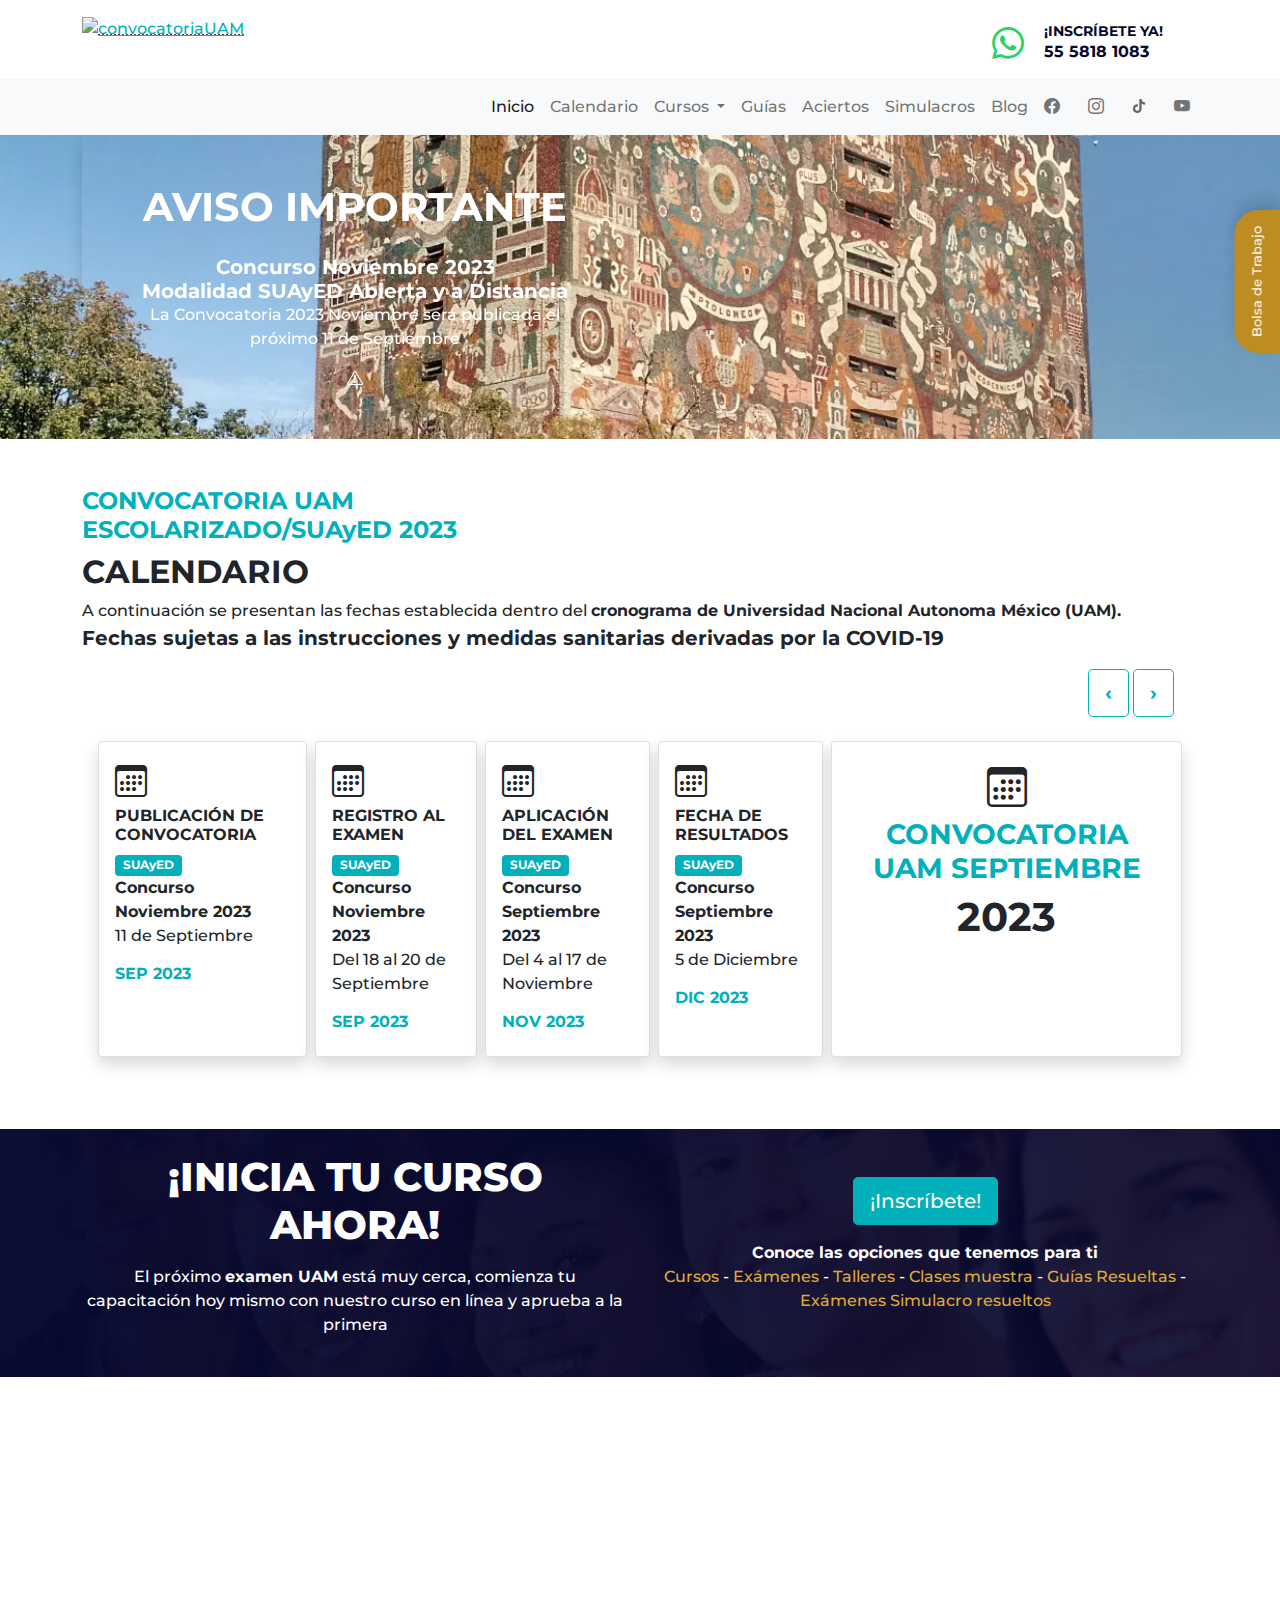
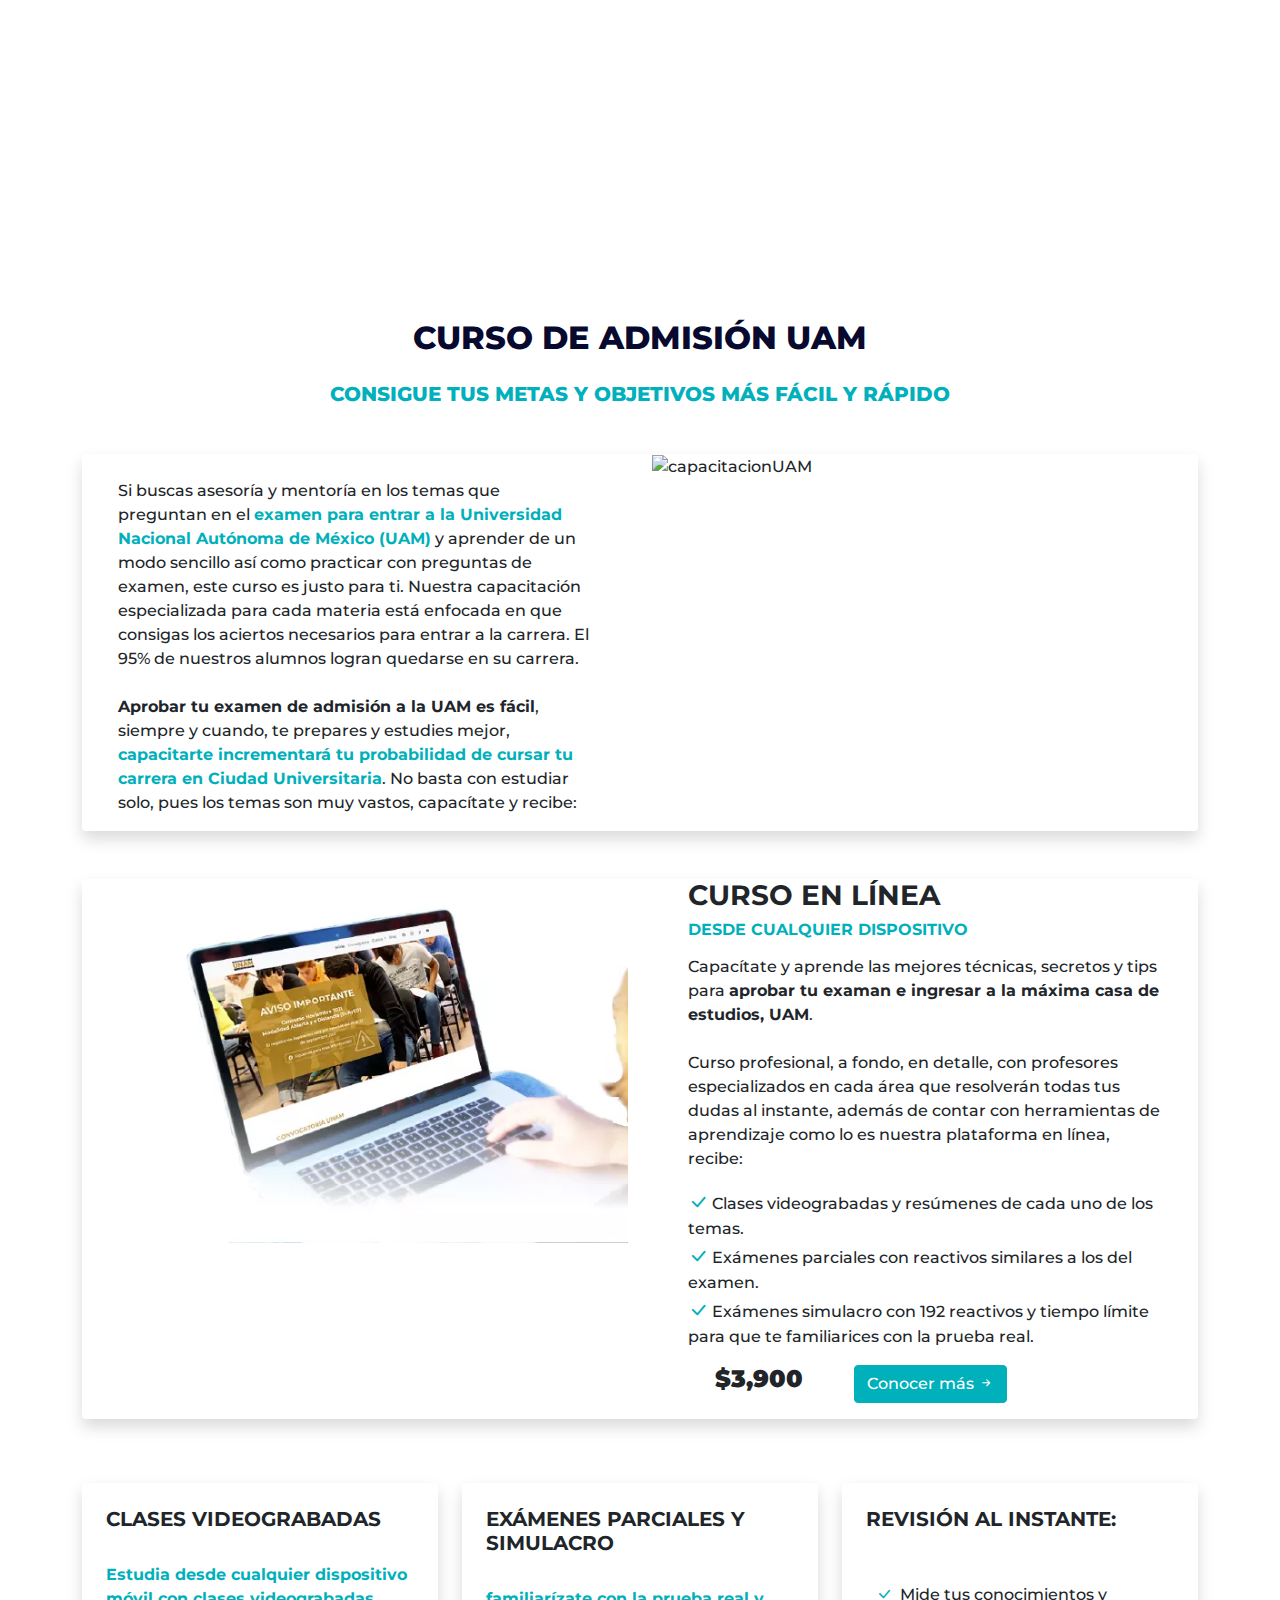
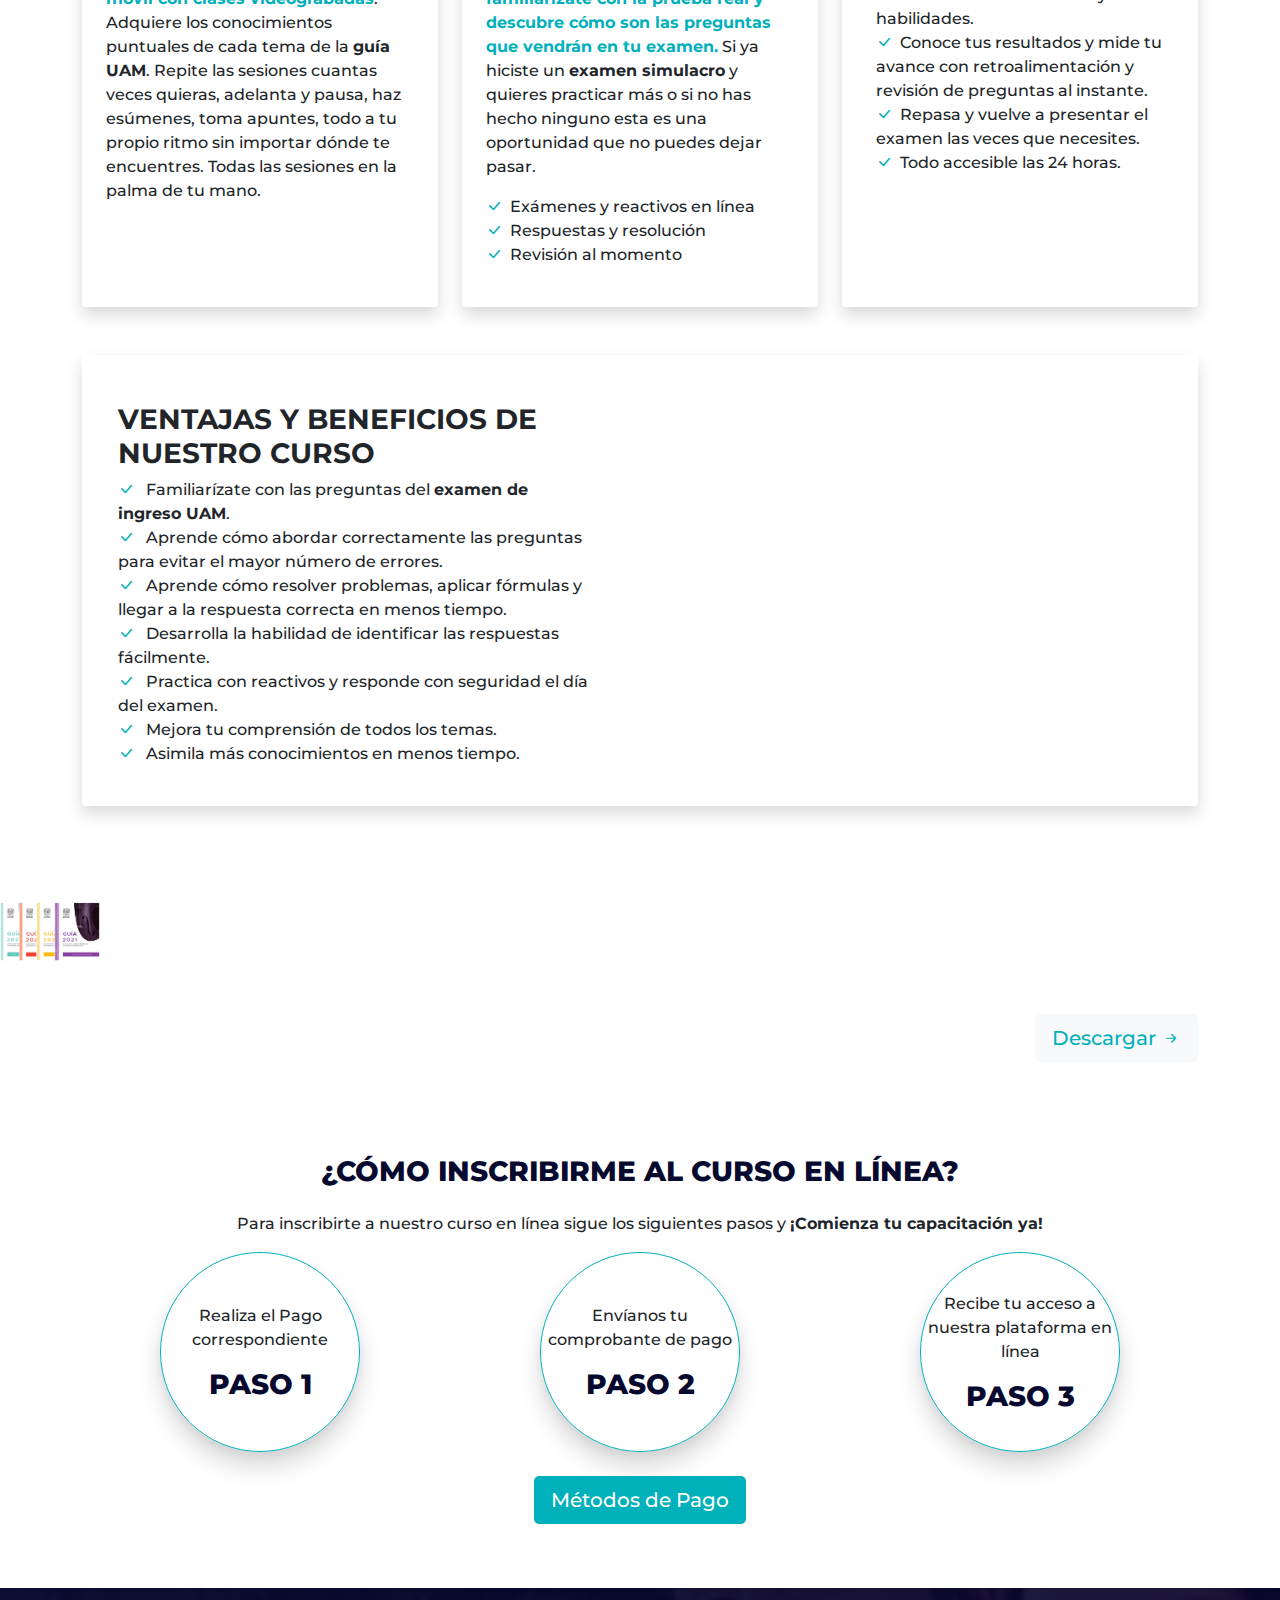
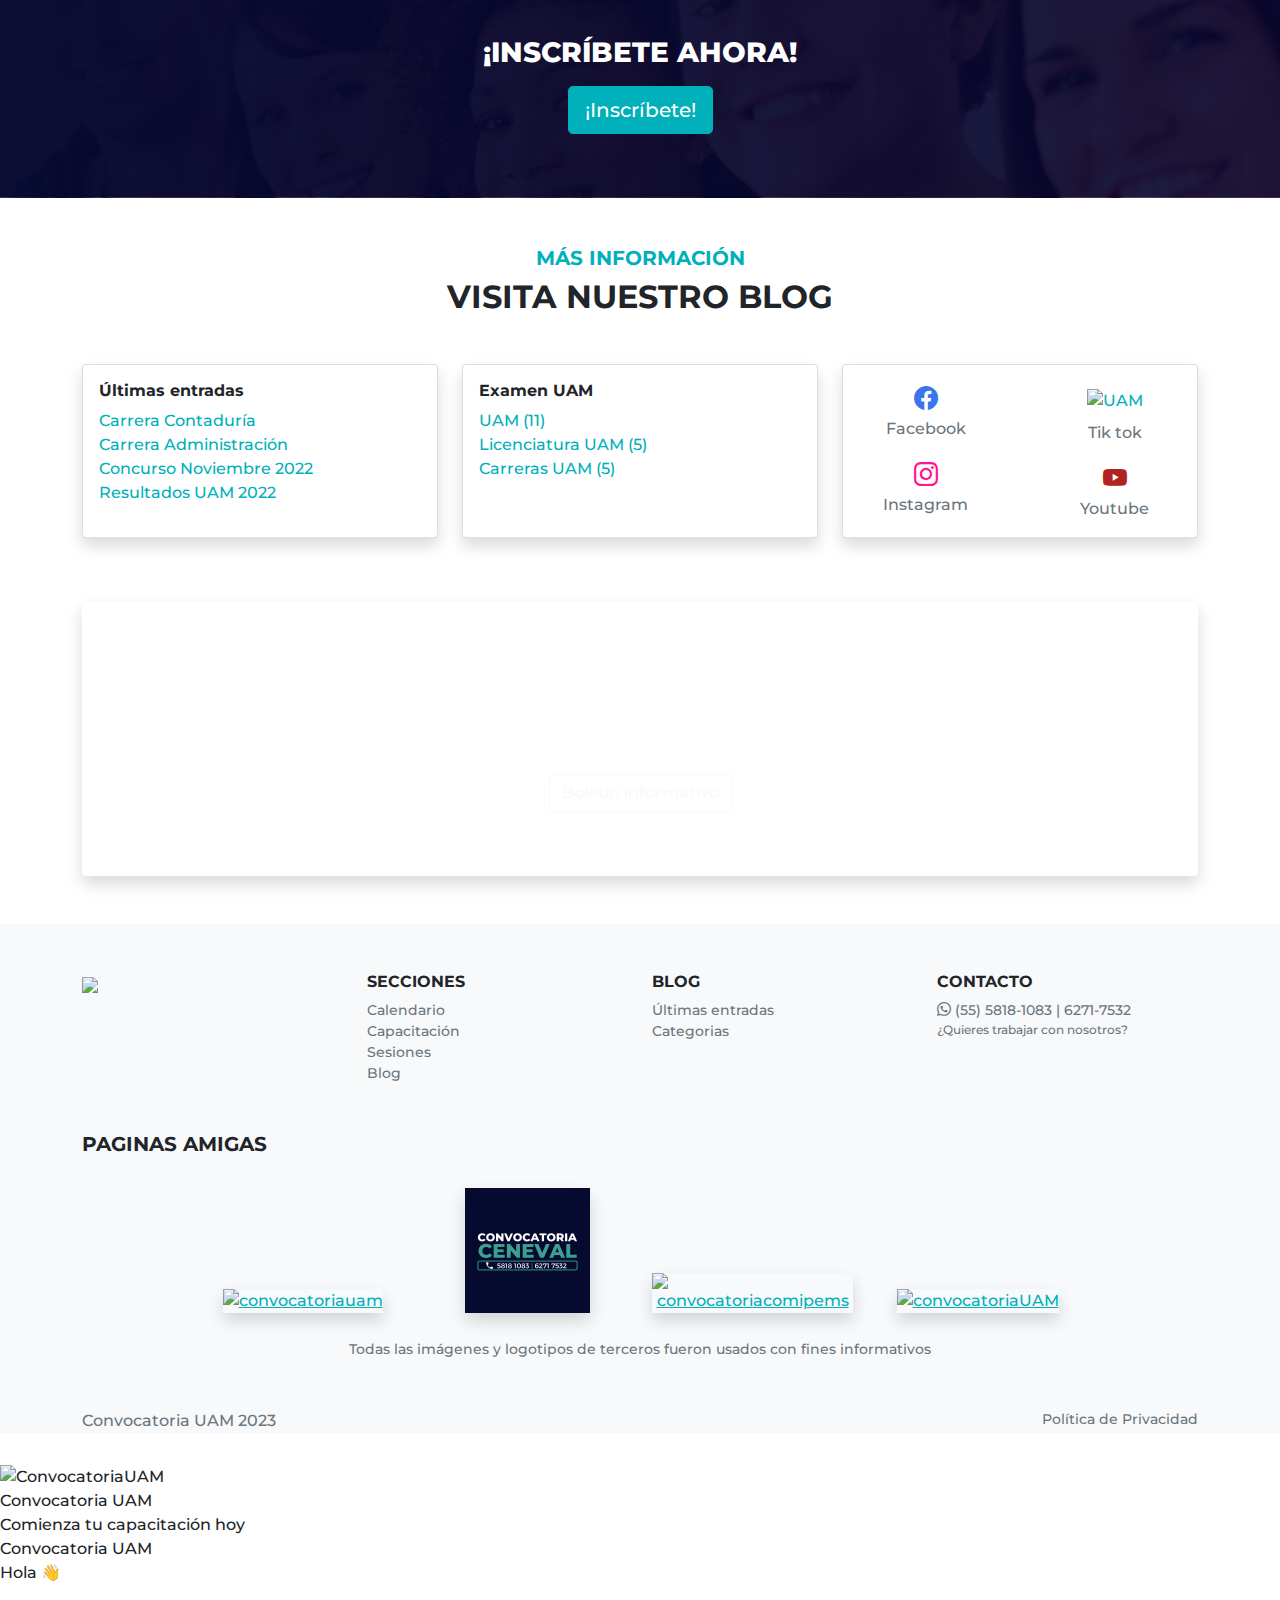
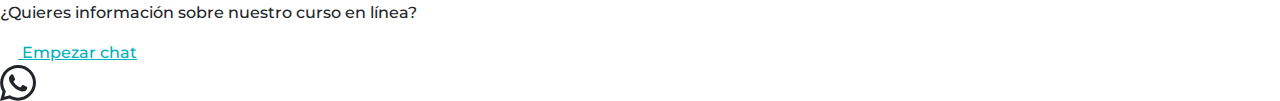
==== commit 69197dec: "15/08/23" ====
--- a/index.html
+++ b/index.html
@@ -1,1528 +1,952 @@
 <!DOCTYPE html>
 <html lang="es">
-
 <head>
-    <title>Bachillerato COLBACH | Termina tu bachillerato en 3 o 4 meses </title>
-
+    <script async src="https://pagead2.googlesyndication.com/pagead/js/adsbygoogle.js?client=ca-pub-8682140550783194"
+     crossorigin="anonymous"></script>
+     
+     
+    
+    <!-- Global site tag (gtag.js) - Google Analytics -->
+<script async src="https://www.googletagmanager.com/gtag/js?id=G-DNFGK740KC"></script>
+<script>
+  window.dataLayer = window.dataLayer || [];
+  function gtag(){dataLayer.push(arguments);}
+  gtag('js', new Date());
+
+  gtag('config', 'G-DNFGK740KC');
+</script>
+    
+    
+    
+    
+    <title>Convocatoria UAM 2023 | Escolarizado - SUAyED </title>
+   
     <meta charset="UTF-8">
+    <meta name="Author" content="Convocatoria UAM">
     <meta http-equiv="X-UA-Compatible" content="IE=edge">
-
-    <meta name="Author" content="Convocatoria COLBACH">
-    <link rel="canonical" href="https://convocatoriacolbach.com" />
     <meta name="viewport" content="width=device-width, initial-scale=1.0">
-    <meta name="description"
-        content="Obtén tu Certificado de acreditación del Bachillerato en solo 4 meses, ¡Inscribete y termina tu bachillerato ya!, infórmate, capacítate y aprueba.">
-    <meta name="keywords"
-        content="Bachillerato COLBACH, Bachillerato en un examen, prepa en un examen">
-
-    <link rel="icon" type="image/ico" href="img/convocatoriacolbach-logo.png">
+    
+    <meta name="description" content="Información sobre la convocatoria UAM para los concursos de selección de la UAM modalidades Escolarizado - SUAyED. ¡Infórmate, capacítate y aprueba!">
+    <meta name="keywords" content="convocatoria UAM 2023, UAM 2023, proceso UAM, registro UAM, examen UAM, resultados UAM, cursos UAM, informacion UAM, fechas examen UAM, calendario UAM, guia UAM">
+
+    <link rel="icon" type="image/ico" href="img/favicon.ico">
     <link rel="apple-touch-icon" href="img/apple-touch-icon.png">
-    <link rel="apple-touch-icon" sizes="114x114" href="img/apple-touch-icon-144.png">
-    <link rel="apple-touch-icon" sizes="72x72" href="img/apple-touch-icon-72.png">
-    <link rel="apple-touch-icon" sizes="57x57" href="img/apple-touch-icon-57.png">
-
-    <link rel="preload" as="style" onload="this.onload=null;this.rel='stylesheet'" href="sass/custom.css">
-
-    <link rel="preload" as="style" onload="this.onload=null;this.rel='stylesheet'"
-        href="https://cdn.jsdelivr.net/npm/bootstrap-icons@1.5.0/font/bootstrap-icons.css">
-
+	<link rel="apple-touch-icon" sizes="114x114" href="img/apple-touch-icon-144.png">
+	<link rel="apple-touch-icon" sizes="72x72" href="img/apple-touch-icon-72.png">
+	<link rel="apple-touch-icon" sizes="57x57" href="img/apple-touch-icon-57.png">
+    
+    <link rel="preload" as="style" type="text/css" onload="this.onload=null;this.rel='stylesheet'" href="sass/custom.css">
+        
+        <link rel="preload" as="style" type="text/css" onload="this.onload=null;this.rel='stylesheet'" href="https://cdn.jsdelivr.net/npm/bootstrap-icons@1.9.1/font/bootstrap-icons.css">
+    <!--
+    <link rel="preload" as="style" type="text/css" onload="this.onload=null;this.rel='stylesheet'" href="css/estilos.css">
+    <link rel="preload" as="style" type="text/css" onload="this.onload=null;this.rel='stylesheet'" href="sass/custom.css">
+    <link href="https://cdn.jsdelivr.net/npm/bootstrap@5.0.2/dist/css/bootstrap.min.css" rel="stylesheet" integrity="sha384-EVSTQN3/azprG1Anm3QDgpJLIm9Nao0Yz1ztcQTwFspd3yD65VohhpuuCOmLASjC" crossorigin="anonymous">
+     <link rel="stylesheet" onload="this.onload=null;this.rel='stylesheet'" href="https://cdn.jsdelivr.net/npm/bootstrap-icons@1.5.0/font/bootstrap-icons.css">
+   -->
     <link rel="preconnect" href="https://fonts.googleapis.com">
     <link rel="preconnect" href="https://fonts.gstatic.com" crossorigin>
-    <link
-        href="https://fonts.googleapis.com/css2?family=Montserrat:ital,wght@0,100;0,200;0,300;0,400;0,500;0,600;0,700;0,800;0,900;1,100;1,200;1,300;1,400;1,500;1,600;1,700;1,800;1,900&display=swap"
-        rel="stylesheet">
-    <link rel="preload" as="style" onload="this.onload=null;this.rel='stylesheet'" href="css/brevo.css">    
+    <link href="https://fonts.googleapis.com/css2?family=Montserrat:ital,wght@0,100;0,200;0,300;0,400;0,500;0,600;0,700;0,800;0,900;1,100;1,200;1,300;1,400;1,500;1,600;1,700;1,800;1,900&display=swap" rel="stylesheet">
+
+    <!--SLIDER-->
+    <link rel="preload" as="style" onload="this.onload=null;this.rel='stylesheet'" href="https://cdnjs.cloudflare.com/ajax/libs/animate.css/3.7.2/animate.min.css">
+    <link rel="preload" as="style" onload="this.onload=null;this.rel='stylesheet'" href="https://cdnjs.cloudflare.com/ajax/libs/font-awesome/5.14.0/css/all.min.css" integrity="sha512-1PKOgIY59xJ8Co8+NE6FZ+LOAZKjy+KY8iq0G4B3CyeY6wYHN3yt9PW0XpSriVlkMXe40PTKnXrLnZ9+fkDaog==" crossorigin="anonymous" />
+
+
+
+    <style>
+    .flechita{
+            position: relative;
+            top: 5px;
+            transform: rotate(20deg);
+        }
+        /* fondo cambiante */
+        .fondazo{
+            position: relative;
+            background-size: cover;
+            background-position: center;
+            transition: all .1s ease-out; 
+            background-image: url('img/slider_1.webp');
+            /*background-color: blue;*/
+            -webkit-animation: fondoso 35s infinite linear;
+            animation: fondoso 35s infinite linear; 
+            -moz-animation: fondoso 35s infinite linear;
+        }
+        @keyframes fondoso{
+            0%{
+                background-image: url('img/slider_1.webp');
+            }
+            25%{
+                background-image: url('img/slider_4.webp');
+            }
+            26%{
+                background-image: url('img/slider_4.webp');
+            }
+            50%{
+                background-image: url('img/UAM.webp');
+            }
+            51%{
+                background-image: url('img/UAM.webp');
+            }
+            75%{
+                background-image: url('img/slider_1.webp');
+            }
+            76%{
+                background-image: url('img/slider_1.webp');
+            }
+            100%{
+                background-image: url('img/slider_4.webp');
+            }
+        }
+        .baner{
+            background-image: url(img/convocatoria_UAM.png);
+            background-position: center;
+            background-repeat: no-repeat;
+            background-size: cover;
+        }
         
-
-    <!--SLIDER-->
-    <link rel="preload" as="style" onload="this.onload=null;this.rel='stylesheet'"
-        href="https://cdnjs.cloudflare.com/ajax/libs/animate.css/3.7.2/animate.min.css">
-    <link rel="preload" as="style" onload="this.onload=null;this.rel='stylesheet'"
-        href="https://cdnjs.cloudflare.com/ajax/libs/font-awesome/5.14.0/css/all.min.css"
-        integrity="sha512-1PKOgIY59xJ8Co8+NE6FZ+LOAZKjy+KY8iq0G4B3CyeY6wYHN3yt9PW0XpSriVlkMXe40PTKnXrLnZ9+fkDaog=="
-        crossorigin="anonymous" />
-    <!--nuevo open graph-->
-    <meta property="og:locale" content="es_MX" />
-    <meta property="og:type" content="website" />
-    <meta property="og:title" content="Bachillerato COLBACH | Termina tu bachillerato en 4 meses" />
-    <meta property="og:description"
-        content="Obtén tu Certificado de acreditación del Bachillerato en solo 4 meses, ¡Inscribete y termina tu bachillerato ya!, infórmate, capacítate y aprueba." />
-    <meta property="og:url" content="https://convocatoriaCOLBACH.com.mx/" />
-    <meta property="og:site_name" content="Convocatoria COLBACH" />
-    <!-- Para facebook, SMS -->
-    <meta property="og:image" content="https://convocatoriaCOLBACH.com.mx/img/convocatoria-facebook.png" />
-    <meta property="og:image:secure_url" content="https://convocatoriaCOLBACH.com.mx/img/convocatoria-facebook.png" />
-    <meta property="og:image:width" content="1236" />
-    <meta property="og:image:height" content="400" />
-    <meta property="og:image:alt" content="Convocatoria COLBACH" />
-    <!-- Para twitter -->
-    <meta name="twitter:card" content="summary_large_image" />
-    <meta name="twitter:description"
-        content="Obtén tu Certificado de acreditación del Bachillerato en solo 4 meses, ¡Inscribete y termina tu bachillerato ya!, infórmate, capacítate y aprueba." />
-    <meta name="twitter:title" content="Bachillerato COLBACH | Termina tu bachillerato en 4 meses" />
-    <meta name="twitter:image" content="http://convocatoriaCOLBACH.com.mx/img/convocatoria-twitter.png" />
-    <!-- Para whatsapp -->
-    <meta property="og:image" content="http://convocatoriaCOLBACH.com.mx/img/convocatoriaCOLBACH-wap.png" />
-    <meta property="og:image:secure_url" content="https://convocatoriaCOLBACH.com.mx/img/convocatoriaCOLBACH-wap.png" />
-    <meta property="og:image:type" content="image/png" />
-    <meta property="og:image:width" content="300" />
-    <meta property="og:image:height" content="300" />
-
-
-
-
-
-
-    <script type="application/ld+json">
-    {
-      "@context": "https://schema.org",
-      "@type": "Course",
-      "name": "Curso en Línea COLBACH",
-      "description": "Capacítate y aprende las mejores técnicas para obtener tu bachillerato en un examen; comunicación, matemáticas, ciencias experimentales, ciencias sociales, taller de lectura y comprensión de textos. <br> Clases videograbadas y resúmenes de cada uno de los temas.<br>Exámenes parciales con reactivos similares a los de COLBACH.<br>Exámenes simulacro con 192 reactivos y tiempo límite para que te familiarices con la prueba real.",
-      "provider": {
-        "@type": "Organization",
-        "name": "Convocatoria COLBACH",
-        "sameAs": "https://convocatoriacolbach.com.mx/"
-      }
-    }
-    </script>
-
-
-
+        @media only screen and (min-width:100px) and (max-width:900px){
+            .baner{
+                background-image: url(img/convocatoria_UAM_2.png);
+                background-position: center;
+                background-repeat: no-repeat;
+                background-size: auto;
+                padding-right:30px;
+                padding-left:30px;
+            }
+            .testi2{
+                display:none;
+            }
+        }
+        
+        .modalbox2{
+            width: 85%;
+            position: relative;
+            padding: 20px;
+            border-radius:3px;
+            -webkit-transition: all 500ms ease-in;
+            -moz-transition: all 500ms ease-in;
+            transition: all 500ms ease-in;
+            background-color: white;
+        }
+        .testi3{
+            position: absolute;
+            top:0;
+            left: 45%;
+            padding: 0px 0px 0px 0px;
+            opacity: 0.4;    
+        }
+        @media only screen and (min-width:901px) and (max-width:3000px){
+            .testi3{
+                display:none;    
+            }
+        }
+                    .iconwha{
+                        color:#25D366;
+                    }
+                    .iconwha:hover{
+                        color:#128C7E;
+                    }
+                
+    </style>
+
+</head>
+<body>
+    
+    
+    <header class="container-fluid pt-3 px-0" >
+        <div class="container">
+            <div class="row row-cols-1 row-cols-lg-2 mb-2">
+                <div class="col-12 col-sm-9 col-lg-9 col-xxl-10 text-center text-lg-start ">
+                    <div class="mb-2 mb-lg-0">
+                        <abbr title="UAM 2023">
+                            <a class="" href="index.html"> 
+                                <picture>
+                                    <source class="img-fluid lazyload " title="convocatoria UAM" type="image/webp" width="150px" height="auto" data-srcset="img/convocatoria-UAM_logo.webp" alt="convocatoriaUAM">
+                                    <img class="img-fluid lazyload " title="convocatoria ceneval" type="image/png" width="90" height="auto" data-src="img/convocatoria-UAM_logo.png" alt="convocatoriaUAM" >
+                                </picture>
+                            </a>
+                        </abbr>
+                    </div>
+                </div>
+                <div class="col-12 col-sm-3 col-md- col-lg-3 col-xxl-2 "  style="margin-top:auto; margin-bottom: auto;">
+                    <a href="https://api.whatsapp.com/send?phone=5215558181083&text=Hola! quiero informes sobre curso de Convocatoria UAM" class="text-decoration-none">
+                        <div class="row ps-2" style="margin-top:auto; margin-bottom: auto;">
+                            <div class="d-flex " style=" align-items: center;justify-content:center;">
+                                <div class="iconwha d-flex " style="align-items: center; justify-content: center; width: 55px; height: 55px; border-radius: 50px; " >
+                                    <i class="bi bi-whatsapp fs-2"></i>
+                                </div>
+                                <div class="ps-2 " style="" >
+                                    <h5 class="mb-0 text-secondary text-uppercase " style="font-size:0.9rem;">¡Inscríbete Ya! </h5>
+                                    <p class="text-secondary mb-0 fs-6 fw-bold" style=""> 55 5818 1083  </p>
+                                </div>
+                            </div>
+                        </div>
+                    </a>
+                </div>
+            </div>
+        </div>
+        <!--navegacion-->
+        <nav class="navbar navbar-expand-lg navbar-light bg-light sticky-top">
+            <div class="container ">
+                <button class="navbar-toggler" type="button" data-bs-toggle="collapse" data-bs-target="#navbarSupportedContent" aria-controls="navbarSupportedContent" aria-expanded="false" aria-label="Toggle navigation">
+                    <span class="navbar-toggler-icon"></span>
+                </button>
+                <div class="collapse navbar-collapse justify-content-end" id="navbarSupportedContent">
+                    <ul class="navbar-nav ms-auto mb-2 mb-lg-0 ">
+                        <li class="nav-item">
+                            <a class="nav-link active" aria-current="page" href="index.html"> Inicio </a>
+                        </li>
+                        <li class="nav-item ">
+                            <a class="nav-link" href="#cronograma">Calendario</a>
+                        </li>
+                        <li class="nav-item dropdown ">
+                            <a class="nav-link dropdown-toggle" href="#" id="navbarDropdown" role="button" data-bs-toggle="dropdown" aria-expanded="false">Cursos </a>
+                            <ul class="dropdown-menu " aria-labelledby="navbarDropdown">
+                                <li><a class="dropdown-item " href="cursoenlinea.html">Curso en línea</a></li>
+                            </ul>
+                        </li>
+                        <li class="nav-item ">
+                            <a class="nav-link" href="guiasUAM.html">Guías</a>
+                        </li>
+                        <li class="nav-item ">
+                            <a class="nav-link" href="aciertosUAM.html">Aciertos</a>
+                        </li>
+                        <li class="nav-item ">
+                            <a class="nav-link" href="simulacros/">Simulacros</a>
+                        </li>
+                        <li class="nav-item ">
+                            <a class="nav-link" href="https://convocatoriaUAM.com.mx/blog">Blog</a>
+                        </li>
+                        <li class="nav-item cuadrada d-flex ">
+                            <a class="nav-link" target="_blank" href="https://www.facebook.com/convocatoriaUAM">
+                                <i class="bi bi-facebook">   </i> 
+                            </a>&nbsp;&nbsp;&nbsp;
+                            <a class="nav-link" target="_blank" href="https://www.instagram.com/convocatoria.UAM/">
+                                <i class="bi bi-instagram"></i>
+                            </a>&nbsp;&nbsp;&nbsp;
+                            <a class="nav-link" target="_blank" href="https://www.tiktok.com/@convocatoriaUAM">
+                                <img data-src="img/tik-tok.svg"  class="img-fluid lazyload" width="14px" height="14px" alt="convocatoriaUAM" style="margin-bottom:3px;" >
+                            </a>&nbsp;&nbsp;&nbsp;
+                            <a class="nav-link" target="_blank" href="https://www.youtube.com/channel/UCeM7AT5Xdhm-kvbNhKyKKYw">
+                                <i class="bi bi-youtube"></i>
+                            </a>
+                        </li>
+                    </ul>
+                </div>
+            </div>
+        </nav>
+    </header>
+    
+    <!--slider bueno-->
+    <div class="container-fluid p-0 fondazo">
+        <div id="carousel" class="carousel slide hero-slides " data-ride="carousel">
+            <ol class="carousel-indicators ">
+                <li class="active" data-target="#carousel" data-slide-to="0"></li>
+                <li data-target="#carousel" data-slide-to="1"></li>
+                <li data-target="#carousel" data-slide-to="2"></li>
+            </ol>
+            <div class="carousel-inner fondazo" role="listbox">
+                <div class="carousel-item active "> <!--boat-->
+                    <div class="container h-100 d-md-block">
+                        <div class="row align-items-center h-100">
+                            <div class="col-12 col-md-9 col-lg-7 col-xl-6">
+                                <div class="caption p-5 rounded shadow position-relative text-center">
+                                    <h1 class="text-white text-center  pt-1 pt-lg-0 ">AVISO IMPORTANTE</h1>
+                                    <h5 class="text-white text-center mt-4 mb-0"> Concurso Noviembre 2023<br> Modalidad SUAyED Abierta y a Distancia </h5>
+                                    <p class="text-white text-center">La Convocatoria 2023 Noviembre será publicada el próximo 11 de Septiembre  </p>
+                                    <!--
+                                    <p class="text-white text-center ">Ingresa a nuestro artículo para conocer toda la información que existe hasta el momento.</p>
+                                    <p class="text-center "><a class="btn btn-outline-light" target="_blank" href="/blog/concursodeseleccionenero2023.html">  Ver más </a></p>
+                                    -->
+                                    <div class="testi2">
+                                        <i class="bi bi-exclamation-triangle text-white advertensia" ></i>
+                                    </div>
+                                    <div class="testi3">
+                                        <i class="bi bi-exclamation-triangle text-white advertensia" ></i>
+                                    </div>
+                                </div>
+                            </div>
+                        </div>
+                    </div>
+                </div>
+                <!-- sea-->
+                <!--
+                <div class="carousel-item "> 
+                    <div class="container h-100 d-md-block">
+                        <div class="row align-items-center h-100">
+                            <div class="col-12 col-md-9 col-lg-7 col-xl-6">
+                                <div class="caption bg-secondary p-5 rounded shadow position-relative text-center">
+                                    <h1 class="text-white text-center  pt-1 pt-lg-0 ">AVISO IMPORTANTE</h1>
+                                    <h5 class="text-white text-center mt-4 mb-0"> Concurso Noviembre 2022
+                                    <br>Modalidad SUAyED Abierta y a Distancia </h5>
+                                    <p class="text-white text-center">La Convocatoria 2022 Noviembre a sido publicada.  </p>
+                                    <p class="text-white text-center ">El Registro en línea será del <strong> 19 </strong> al <strong>21 de Septiembre   </strong> </p>
+                                    <p class="text-center "><a class="btn btn-outline-light" target="_blank" href="/blog/concursodeseleccionnoviembre2022.html">  Ver más </a></p>
+                                    <div class="testi2">
+                                        <i class="bi bi-exclamation-triangle text-white advertensia" ></i>
+                                    </div>
+                                    <div class="testi3">
+                                        <i class="bi bi-exclamation-triangle text-white advertensia" ></i>
+                                    </div>
+                                </div>
+                            </div>
+                        </div>
+                    </div>
+                </div>
+                -->
+                <!-- river
+                <div class="carousel-item "> 
+                    <div class="container h-100 d-md-block">
+                        <div class="row align-items-center h-100">
+                            <div class="col-12 col-md-9 col-lg-7 col-xl-6">
+                                <div class="caption p-5 rounded shadow position-relative">
+                                    <h2 class="text-white text-center mb-4">CONOCE LA MEJOR FORMA DE APRENDER</h2>
+                                    <p class="text-white text-center text-lg-start">Tenemos las herramientas necesarias para que puedas aprobar tu examen</p>
+                                    <p class="text-center text-lg-start"><a class="btn btn-outline-light" href="#capacitación"> CONOCER MÁS </a></p>
+                                    <div class="testi2">
+                                    </div>
+                                </div>
+                            </div>
+                        </div>
+                    </div>
+                </div>
+                -->
+            </div>
+            <!--
+            <a class="carousel-control-prev" href="#carousel" role="button" data-slide="prev">
+                <span class="carousel-control-prev-icon" aria-hidden="true"></span>
+                <span class="visually-hidden">Previous</span>
+            </a>
+            <a class="carousel-control-next" href="#carousel" role="button" data-slide="next">
+                <span class="carousel-control-next-icon" aria-hidden="true"></span>
+                <span class="visually-hidden">Next</span>
+            </a>
+            -->
+        </div>
+    </div>
+    <!--seccion 1-->
+    <section id="cronograma" class="container-fluid pt-5 pb-4">
+        <div class="container ">
+            <h4 class="text-primary"> CONVOCATORIA UAM <br> ESCOLARIZADO/SUAyED 2023 </h4>
+            <h2>CALENDARIO</h2>
+            <p class=""> A continuación se presentan las fechas establecida dentro del <strong> cronograma de Universidad Nacional Autonoma México (UAM). </strong>
+            <br> <strong class="fs-5"> Fechas sujetas a las instrucciones  y medidas sanitarias derivadas por la COVID-19 </strong></p>
+            <div>
+                <header class=" text-end pe-4 ">
+                    <p>
+                        <span class="mueve btn btn-lg cursor-pointer btn-outline-primary fw-bold" >&#139;</span>
+                        <span class="mueve btn btn-lg cursor-pointer btn-outline-primary fw-bold ">&#155;</span>
+                    </p>
+                </header>
+                <div class="m-auto d-flex hola pt-2 pb-5 ps-0 ps-lg-3 pe-0 pe-lg-2" style="overflow-x: auto; scrollbar-width:none; " >
+                    <div class="product card me-2 position-relative rounded shadow">
+                        <div class="card-body">
+                            <i class="bi bi-calendar3 fs-2"></i>
+                            <h6 class="card-title">PUBLICACIÓN DE CONVOCATORIA</h6>
+                            <span class="badge bg-primary">SUAyED</span > <!--<span class="badge bg-success">ESCOLARIZADO</span >-->
+                            <p class="card-text "> <strong> Concurso Noviembre 2023</strong>
+                            <br>
+                             11 de Septiembre </p>
+                            
+                            <h6 class="text-primary">SEP 2023</h6>
+                        </div>
+                    </div>
+                    <div class="product card me-2 position-relative rounded shadow">
+                        <div class="card-body">
+                            <i class="bi bi-calendar3 fs-2"></i>
+                            <h6 class="card-title">REGISTRO AL EXAMEN</h6>
+                            <span class="badge bg-primary">SUAyED</span > <!--<span class="badge bg-success">ESCOLARIZADO</span >--> 
+                            <p class="card-text "> <strong> Concurso Noviembre 2023</strong><br>
+                            Del 18 al 20 de Septiembre</p>
+                            
+                            <h6 class="text-primary">SEP 2023</h6>
+                        </div>
+                    </div>
+                    <div class="product card  me-2 position-relative rounded shadow">
+                        <div class="card-body">
+                            <i class="bi bi-calendar3 fs-2"></i>
+                            <h6 class="card-title">APLICACIÓN DEL EXAMEN</h6>
+                            <span class="badge bg-primary">SUAyED</span > <!--<span class="badge bg-success">ESCOLARIZADO</span >-->
+                            <p class="card-text "> <strong> Concurso Septiembre 2023</strong>
+                            <br>Del 4 al 17 de Noviembre </p>
+                            <h6 class="text-primary">NOV 2023</h6>
+                        </div>
+                    </div>
+                    <div class="card me-2 position-relative  rounded product shadow">
+                        <div class="card-body">
+                            <i class="bi bi-calendar3 fs-2"></i>
+                            <h6 class="card-title">FECHA DE RESULTADOS</h6>
+                            <span class="badge bg-primary">SUAyED</span><!--<span class="badge bg-success">ESCOLARIZADO</span>-->  
+                            <p class="card-text "> <strong>  Concurso Septiembre 2023</strong>  
+                            <br> 5 de Diciembre</p>
+                            
+                            <h6 class="text-primary">DIC 2023</h6>
+                        </div>
+                    </div>
+                    
+                    
+                    <div class="product card  me-2 position-relative rounded shadow">
+                        <div class="card-body pt-3 text-center">
+                            <i class="bi bi-calendar3 fs-1"></i>
+                            <h6 class="card-title text-primary fs-3">CONVOCATORIA UAM SEPTIEMBRE</h6>
+                            <h6 class="fs-1">2023</h6>
+                        </div>
+                    </div>
+                </div>
+            </div>
+        </div>
+    </section>
+    <!--aviso-->
+    <section class="container-fluid bg-secondary py-4 mb-5"  style="background-image: linear-gradient(90deg, rgba(7,9,47,0.98) 0%, rgba(7,9,
+    47,0.9) 100%), url(img/1.jpg);background-position: center; background-repeat: no-repeat; background-size: cover;" >
+        <div class="container text-white  text-center">
+            <div class="row row-cols-1 row-cols-lg-2">
+                <div class="col d-flex " style="align-items: center;">
+                    <div>
+                        <h2 class="mb-3  text-uppercase h1"  style="font-weight: 800;">  ¡Inicia tu curso ahora!  </h2>
+                        <p class="  "> El próximo <strong  >examen UAM</strong> está muy cerca, comienza tu capacitación hoy mismo con nuestro curso en línea y aprueba a la primera  </p>
+                    </div>
+                </div>
+                <div class="col d-flex" style="align-items: center;">
+                    <div class=""  >
+                        <p class=" mb-3 ">  <a class="btn btn-lg btn-primary text-white  "  href="https://api.whatsapp.com/send?phone=5215558181083&text=Hola%20quiero%20inscribirme%20al%20curso%20en%20línea%20UAM"  target="_blank"   > ¡Inscríbete! </a> </p>
+                        <p class="fw-bold mb-0"> Conoce las opciones que tenemos para ti   </p>
+                        <p class="text-white"> <span style="color: #dfaa37;"> Cursos</span> - <span style="color: #dfaa37;">Exámenes</span> - <span style="color: #dfaa37;">Talleres</span> - <span style="color: #dfaa37;">Clases muestra</span> - <span style="color: #dfaa37;">Guías Resueltas      </span> - <span style="color: #dfaa37;">Exámenes Simulacro resueltos</span>   </p>
+                    </div>
+                </div>
+            </div>
+        </div>
+    </section>
+    
+    
+    
+    <!--introcuccion-->
+    <section  class="container-fluid mb-5">
+        <div class="container text-center">  <!--py-4-->
+            <div class="ratio ratio-16x9 mb-4 w-75" style="margin-right:auto;margin-left:auto;">
+                <iframe src="https://www.youtube.com/embed/rmRHO_rKiJc" title="YouTube video" allowfullscreen></iframe>
+            </div>
+            <h2 class="text-uppercase text-secondary mb-4" style=" font-weight: 800;">Curso de Admisión UAM</h2>
+            <h3 class="text-uppercase text-primary" style="font-weight: 800; font-size: 20px;" id="presencial"> Consigue tus metas y objetivos más fácil y rápido</h3>
+        </div>
+    </section>
+    <!--seccion 2-->
+    <section class="container-fluid ">
+        <div class="container">
+            <div class="img2 rounded shadow mt-3 mb-3 ">
+                <div class="row row-cols-1 row-cols-lg-2">
+                    <div class="col"> 
+                        <img src="" class="" alt="">
+                    </div>
+                    <div class="col cuadrada">
+                        <img data-src="img/convocatoriaUAM-fondo1-movil.webp" class="img-fluid lazyload" title="capacitacionUAM" alt="capacitacionUAM">
+                    </div>
+                    <div class="col px-5 espacio">
+                        <p class="">Si buscas asesoría y mentoría en los temas que preguntan en el <strong class="text-primary">examen para entrar a la Universidad Nacional Autónoma de México (UAM)</strong> y aprender de un modo sencillo así como practicar con preguntas de examen, este curso es justo para ti. Nuestra capacitación especializada para cada materia está enfocada en que consigas los aciertos necesarios para entrar a la carrera. El 95% de nuestros alumnos logran quedarse en su carrera. <br><br><strong>Aprobar tu examen de admisión a la UAM es fácil</strong>, siempre y cuando, te prepares y estudies mejor, <strong class="text-primary">capacitarte incrementará tu probabilidad de cursar tu carrera en Ciudad Universitaria</strong>. No basta con estudiar solo, pues los temas son muy vastos, capacítate y recibe: </p>
+                    </div>
+                    
+                    
+                    
+                </div>
+            </div>
+        </div>
+    </section>
+    
+    <!--seccion 2-->
+    <!--
+    <section class="container-fluid ">
+        <div class="container pb-5">
+            <div class="sesion rounded shadow mt-3 mb-3 ">
+                <div class="row row-cols-1 row-cols-lg-2">
+                    <div class="col cuadrada">
+                        <img data-src="img/sesion-2.webp" class="img-fluid lazyload" title="capacitacionUAM" alt="capacitacionUAM">
+                    </div>
+                    <div class="col px-5 espacio">
+                        <i class="bi bi-camera-video fs-1"></i>
+                        <h2 class="fw-bold">SESIONES INFORMATIVAS </h2>
+                        <h6 class="mb-3 text-primary">TRANSMISIONES EN VIVO</h6>
+                        <p class="">Recibe asesoria del <strong> proceso de admisión para el examen unico UAM </strong> por medio del examen de colocación, informate sobre la oferta, demanda y el contenido de la prueba real.</p>
+                        <a class="btn btn-outline-primary" href="sesionesinformativas.html"> Conocer más <i class="bi bi-arrow-right-short"></i></a>
+                    </div>
+                    <div class="col"> 
+                        <img src="" class="" alt="">
+                    </div>
+                </div>
+            </div>
+        </div>
+    </section>
+    -->
+    <!--seccion de capacitacion-->
+    <!--
+    <section id="aulavirtual" class="container-fluid  py-3">
+        <div class="container">
+            <div  class="img2 rounded shadow   ">
+                <div class="row row-cols-1 row-cols-lg-2 mb-5">
+                    <div class="col cuadrada ">
+                        <img src="img/aula-2.webp" class="img-fluid" alt="ExamenUAM" title="convocatoriaUAM">
+                    </div>
+                    <div class="col"> 
+                        <img src="" class="" alt="">
+                    </div>
+                    <div class="col px-5  espacio">
+                        <h2  class="fw-bold">AULA VIRTUAL </h2>
+                        <h6 class="mb-3 text-primary " >LA MEJOR FORMA DE APRENDER</h6>
+                        <p class="">Capacitate en todos los temas de la guía para el <strong> examen UAM</strong>, con profesores familiarizados con el contenido del examen, mediante transmisiones en vivo, contesta tus dudas y conoce los tips para aprobar más fácilmente.</p>
+                        <a class="btn btn-outline-primary" href="aulavirtual.html"> Conocer más <i class="bi bi-arrow-right-short"></i></a>
+                    </div>
+                   
+                </div>
+            </div>
+        </div>
+    </section>
+    -->
+    <!--en linea-->
+    <section class="container-fluid pb-3">
+    <div class="container">
+        <div id="enlinea" class="linea rounded shadow mt-5">
+            <div class="row row-cols-1 row-cols-lg-2">
+                <div class="col cuadrada">
+                    <img src="img/linea-2.webp" class="img-fluid cuadrada" alt="InformacionUAM" title="informacionUAM">
+                </div>
+                <div class="col px-5 espacio">
+                    <h3 class="fw-bold">CURSO EN LÍNEA </h3>
+                    <h6 class="mb-3 text-primary ">DESDE CUALQUIER DISPOSITIVO</h6>
+                    <p class="">Capacítate y aprende las mejores técnicas, secretos y tips para <strong>aprobar tu examan e ingresar a la máxima casa de estudios, UAM</strong>.<br><br>Curso profesional, a fondo, en detalle, con profesores especializados en cada área que resolverán todas tus dudas al instante, además de contar con herramientas de aprendizaje como lo es nuestra plataforma en línea, recibe: </p> 
+                    <ul class="list-unstyled ">
+                            <li><i class="bi bi-check-lg text-primary " style="font-size:20px;"></i> Clases videograbadas y resúmenes de cada uno de los temas.</li>
+                            <li><i class="bi bi-check-lg text-primary" style="font-size:20px;"></i>  Exámenes parciales con reactivos similares a los del examen. </li>
+                            <li><i class="bi bi-check-lg text-primary" style="font-size:20px;"></i>   Exámenes simulacro con 192 reactivos y tiempo límite para que te familiarices con la prueba real. </li>
+                    </ul>
+                    <div class="costos-index" >
+                        <div class="row"> 
+                                <div class="col-4">
+                                    <p class="h4 text-center fw-bold">  <strong class=""> $3,900</strong> </p>
+                                </div>
+                                <div class="col-8 ">
+                                    <p class="text-center text-lg-start"> <a class="btn btn-primary text-white " href="cursoenlinea.html" style=""> Conocer más <i class="bi bi-arrow-right-short"></i></a></p>
+                                </div>
+                            </div>
+                        </div>
+                </div>
+            </div>
+        </div>
+    </div>
+    </section>
+    
+    <!--clases video-->
+    
+    <section class="container-fluid ">
+        <div class="container py-5">
+            <div class=" ">
+                <div class="row row-cols-1 row-cols-sm-1 row-cols-md-1 row-cols-lg-3">
+                    <div class="col mb-4 mb-lg-0">
+                        <div class="card shadow p-4 h-100" style="border: none;">
+                            <!--
+                            <div class="d-block d-lg-none">
+                                <div class="d-flex justify-content-center ">
+                                    <img class="lazyload mb-4" width="40%" style=" margin: 0 auto "
+                                        data-src="img/clases-videograbadas-curso-para-ingreso-a-la-UAM.png">
+                                </div>
+                            </div>
+                            -->
+                            <h5 class="text-uppercase mb-3 mb-lg-2 ">Clases videograbadas</h5>
+                            <div class=""><!--d-none d-lg-block  -->
+                                <div class="d-flex justify-content-center ">
+                                    <img class="lazyload mb-4" width="60%" style=" margin: 0 auto"
+                                        data-src="img/clases-videograbadas-curso-para-ingreso-a-la-UAM.png">
+                                </div>
+                            </div>
+                            <p class=""><strong class="text-primary">Estudia desde cualquier dispositivo móvil con clases
+                                    videograbadas</strong>. Adquiere los conocimientos puntuales de cada tema de la
+                                <strong>guía  UAM</strong>.  Repite las sesiones cuantas veces quieras, adelanta y pausa,
+                                haz esúmenes, toma apuntes, todo a tu propio ritmo sin importar dónde te encuentres. Todas
+                                las sesiones en la palma de tu mano. </p>
+                        </div>
+                    </div>
+                    <div class="col mb-4 mb-lg-0">
+                        <div class="card shadow p-4 h-100" style="border: none;">
+                            <!--<div class="d-none d-lg-block">
+                                <div class="d-flex justify-content-center ">
+                                    <img class="lazyload mb-4" width="40%" style=" margin: 0 auto "
+                                        data-src="img/examens-y-reactivos-simulacro-para-ingreso-UAM.png">
+                                </div>
+                            </div>-->
+                            <h5 class="text-uppercase">Exámenes parciales y simulacro </h5>
+                            <div class="">
+                                <div class="d-flex justify-content-center ">
+                                    <img class="lazyload mb-4" width="60%" style=" margin: 0 auto "
+                                        data-src="img/examens-y-reactivos-simulacro-para-ingreso-UAM.png">
+                                </div>
+                            </div>
+                            <p class=""> <strong class="text-primary">familiarízate con la prueba real y descubre cómo son
+                                    las preguntas que vendrán en tu examen.</strong> Si ya hiciste un <strong>examen
+                                    simulacro</strong> y quieres practicar más o si no has hecho ninguno esta es una
+                                oportunidad que no puedes dejar pasar.</p>
+                            <ul class="list-unstyled  ">
+                                <li><i class="bi bi-check-lg text-primary"></i> &nbsp;Exámenes y reactivos en línea</li>
+                                <li><i class="bi bi-check-lg text-primary"></i> &nbsp;Respuestas y resolución</li>
+                                <li><i class="bi bi-check-lg text-primary"></i> &nbsp;Revisión al momento</li>
+                            </ul>
+                        </div>
+                    </div>
+                    <div class="col mb-4 mb-lg-0">
+                        <div class="card shadow p-4 h-100" style="border: none;">
+                            <!--<div class="">
+                                <div class="d-flex justify-content-center ">
+                                    <img class="lazyload mb-4" width="40%" style=" margin: 0 auto "
+                                        data-src="img/revision-y-evaluacion-de-aprendizaje-ingreso-UAM.png">
+                                </div>
+                            </div>-->
+                            <h5 class="text-uppercase"> Revisión al instante:</h5>
+                            <div class="">
+                                <div class="d-flex justify-content-center ">
+                                    <img class="lazyload mb-4" width="60%" style=" margin: 0 auto "
+                                        data-src="img/revision-y-evaluacion-de-aprendizaje-ingreso-UAM.png">
+                                </div>
+                            </div>
+                            <ul class="list-unstyled " style="padding-left:10px; padding-top:20px;">
+                                <li><i class="bi bi-check-lg text-primary"></i> &nbsp;Mide tus conocimientos y habilidades.
+                                </li>
+                                <li><i class="bi bi-check-lg text-primary"></i> &nbsp;Conoce tus resultados y mide tu avance
+                                    con retroalimentación y revisión de preguntas al instante.</li>
+                                <li><i class="bi bi-check-lg text-primary"></i> &nbsp;Repasa y vuelve a presentar el examen
+                                    las veces que necesites.</li>
+                                <li><i class="bi bi-check-lg text-primary"></i> &nbsp;Todo accesible las 24 horas.</li>
+                            </ul>
+                        </div>
+                    </div>
+                </div>
+            </div>
+        </div>
+    </section>
+    <!--ventajas   -->
+    <section class="container-fluid ">
+        <div class="container ">  
+            <div class=" rounded shadow ">
+                <div class="row row-cols-1 row-cols-lg-2 mb-5">
+                    <div class="col pt-5 px-5 pb-lg-4 pb-4 espacio">
+                        <h3 class="text-uppercase">Ventajas y beneficios de nuestro curso</h3>
+                        <div class="cuadrada">
+                            <div class="d-flex">
+                                <img data-src="img/aprobado.webp" title="" class="img-fluid lazyload" width="80%" height="auto" alt="" style="margin: 0 auto; object-fit: scale-down;">
+                            </div>
+                        </div>
+                        <ul class="list-unstyled  pull-rigth">
+                            <li class="pull-rigth"><i class="bi bi-check-lg text-primary"></i> &nbsp; Familiarízate con las preguntas del <strong>examen de ingreso UAM</strong>.</li>
+                            <li><i class="bi bi-check-lg text-primary"></i> &nbsp; Aprende cómo abordar correctamente las preguntas para evitar el mayor número de errores.</li>
+                            <li><i class="bi bi-check-lg text-primary"></i> &nbsp; Aprende cómo resolver problemas, aplicar fórmulas y llegar a la respuesta correcta en menos tiempo.</li>
+                            <li><i class="bi bi-check-lg text-primary"></i> &nbsp; Desarrolla la habilidad de identificar las respuestas fácilmente.</li>
+                            <li><i class="bi bi-check-lg text-primary"></i> &nbsp; Practica con reactivos y responde con seguridad el día del examen.</li>
+                            <li><i class="bi bi-check-lg text-primary"></i> &nbsp; Mejora tu comprensión de todos los temas.</li>
+                            <li><i class="bi bi-check-lg text-primary"></i> &nbsp; Asimila más conocimientos en menos tiempo.</li>
+                           
+                        </ul>
+                    </div>
+                    <div class="col desaparece ">
+                        <div class=" d-flex justify-content-center pt-3" style="align-items: center;  margin: auto auto;">
+                            <img data-src="img/aprobado.webp" title="" class="img-fluid lazyload mb-0" width="70%" height="auto" alt="" style=" margin: auto auto;">
+                        </div>
+                    </div>
+                </div>
+            </div>
+        </div>
+    </section>
+
+    
+    
+    <!--guia UAM--> 
+    <img src="img/guias_movil.webp"  loading="lazy" class=" img-fluid  cuadrada  rotamovil mt-5" width="100px" height="" alt="guia" title="guiaUAM" >
+    
+    <section class="container-fluid bg-guia pt-5 pt-lg-0 pararotado">
+        <div class="container ">
+            <div class="row row-cols-1 row-cols-lg-3 ">
+                <div class="col m-auto">
+                    <h2 class="text-center text-white text-lg-start pt-0 pt-lg-5">GUÍA UAM 2023</h2>
+                    <h6 class="text-center text-lg-start text-white pb-3 pb-lg-5">Descarga GRATIS la guía de UAM.</h6>
+                </div>
+                <div class="col desaparece">
+                </div>
+                <div class="col m-auto">
+                    <div>
+                        <p class="text-center text-lg-end pb-4 pb-lg-0 "><a class=" btn btn-light text-primary btn-lg" href="guiasUAM.html"> Descargar <i class="bi bi-arrow-right-short"></i></a></p>
+                    </div>
+                </div>
+            </div>
+        </div>
+    </section>
+    <img src="img/GUIAS.webp" loading="lazy" class="img-fluid sombra rotado desaparece" width="150px" height="" alt="guiaUAM" title="Convocatoria UAM">
+    
+    
+    
+     <!--metodo de pago-->
+    <section class="container-fluid pb-5 pt-5 pt-lg-0">
+        <div class="container text-center">
+            <h3 class="text-uppercase text-secondary mb-4" style=" font-weight: 800;"> ¿Cómo inscribirme al curso en línea?</h3>
+            <p> Para inscribirte a nuestro curso en línea sigue los siguientes pasos y <strong> ¡Comienza tu capacitación ya!</strong>   </p>
+            <div class="row row-cols-1 row-cols-lg-3">
+                <div class="col mb-4">
+                    <div class="d-flex justify-content-center">
+                        <div class=" d-flex justify-content-center align-items-center border border-primary border-1 " style="height: 200px; width: 200px; border-radius: 200px; box-shadow: rgba(0, 0, 0, 0.15) 0px 15px 25px, rgba(0, 0, 0, 0.05) 0px 5px 10px;" >
+                            <div >
+                                <p class=" "> Realiza el Pago correspondiente  </p>
+                                <h3 class="text-uppercase text-secondary"  style="font-weight: 800; margin-bottom: 0; margin-top: auto;" > Paso 1 </h3>   
+                            </div>
+                        </div>
+                    </div>
+                </div>
+                <div class="col mb-4">
+                    <div class="d-flex justify-content-center">
+                        <div class=" d-flex justify-content-center align-items-center border border-primary border-1" style="height: 200px; width: 200px; border-radius: 200px; box-shadow: rgba(0, 0, 0, 0.15) 0px 15px 25px, rgba(0, 0, 0, 0.05) 0px 5px 10px;" >
+                            <div >
+                                <p class=" "> Envíanos tu comprobante de pago  </p>
+                                <h3 class="text-uppercase text-secondary"  style="font-weight: 800; margin-bottom: 0; margin-top: auto;" > Paso 2 </h3>   
+                            </div>
+                        </div>
+                    </div>
+                </div>
+                <div class="col mb-4">
+                    <div class="d-flex justify-content-center">
+                        <div class=" d-flex justify-content-center align-items-center border border-primary border-1" style="height: 200px; width: 200px; border-radius: 200px; box-shadow: rgba(0, 0, 0, 0.15) 0px 15px 25px, rgba(0, 0, 0, 0.05) 0px 5px 10px;" >
+                            <div >
+                                <p class=" ">Recibe tu acceso a nuestra plataforma en línea </p>
+                                <h3 class="text-uppercase text-secondary"  style="font-weight: 800; margin-bottom: 0; margin-top: auto;" > Paso 3 </h3>   
+                            </div>
+                        </div>
+                    </div>
+                </div>
+            </div>
+            <p class="text-center "><button type="button" class="btn btn-primary btn-lg text-white"
+                data-bs-toggle="modal" data-bs-target="#modal3">
+                Métodos de Pago
+              </button></p>
+
+        </div>
+    </section>
+    <!--ventana emergente-->
+    <!--METODOS DE PAGO POPUP ventana emergente -->
+    <div class="modal fade" id="modal3" tabindex="-1" aria-labelledby="exampleModalLabel" aria-hidden="true">
+        <div class="modal-dialog" style="max-width: 900px;">
+            <div class="modal-content">
+                <div class="modal-header">
+                    <button type="button" class="btn-close" data-bs-dismiss="modal" aria-label="Close"></button>
+                </div>
+                <div class="modal-body">
+                    <h3 class="text-center mb-4">Método de pago</h3>
+                    <div style="margin-top:0; margin-bottom:0px;" class="w3-container ">
+                        <div style="width:50%; float:left; text-align:center; padding:0px 00px 0px 00px; margin-top:0; margin-bottom:0px;"
+                            class="meto2">
+                            <h4 class="text-primary text-uppercase" style="font-weight: 800;">Paso 1:<br> Realiza tu pago </h4>
+                            <p><strong>Pagos en:</strong>
+                                <br>
+                                <strong>OXXO Y 7Eleven</strong>
+                                <br><br>
+                                <strong>BBVA Bancomer</strong>
+                                <br>
+                                <strong>Tarjeta:</strong>4152 3137 2688 5655<br>
+                            </p>
+                            <br>
+                            <br>
+                            <p><strong>Depósito Bancario</strong>
+                                <br>
+                                <strong>BBVA Bancomer</strong>
+                                <br>
+                                <strong>Cuenta:</strong>0475813824
+                                <br>
+                                <strong>Clabe:</strong>012180004758138248
+                                <br>
+                                <strong>Tarjeta:</strong>4152 3137 2688 5655
+                                <br><br>
+                            </p>
+                        </div>
+                        <div style="width:50%; float:left; text-align:center; padding:0px 00px 0px 0px;" class="meto2">
+                            <h4 class="text-primary text-uppercase" style="font-weight: 800;">Paso 2: Contáctanos </h4>
+                            <p>Una vez hayas realizado tu pago, nos envías un correo electrónico con tu
+                                comprobante de pago y todos tus datos (Nombre completo, correo electrónico,
+                                teléfono y localidad) a <strong> info@convocatoriaUAM.com.mx </strong> o bien
+                                comunicate con nosotros a los teléfonos <strong> (55) 6271 7532 - (55) 5818 1083
+                                </strong></p>
+                            <p><a target="_blank" href="https://api.whatsapp.com/send?phone=5215558181083&text=Hola%20quiero%20inscribirme%20al%20curso%20en%20línea%20UAM"> <img
+                                        class="lazyload" data-src="img/whatsapp.webp" style="width:35px; height:35px;"></a>
+                            </p>
+                            <h4 class="text-primary text-uppercase" style="font-weight: 800;">Paso 3: Envío de Usuario y Contraseña </h4>
+                            <p>Inmediatamente recibamos tu correo te enviaremos las instrucciones de acceso a
+                                la
+                                plataforma con un nombre de usuario y contraseña únicos.</p>
+                        </div>
+                    </div>
+                </div>
+            </div>
+        </div>
+    </div>
+    
     <style>
-        .flotante {
-            background-color: #fff;
+            .flotante {
+            background-color: #BD8D24;
             position: fixed;
-            top: 150px;
-            right: 0;
+            /*width: 80px;
+            height: 80px;*/
+            top: 210px;
+            right: 00px;
+            /*bottom: 150px;*/
             /*transform: rotate(  );*/
             writing-mode: vertical-lr;
             transform: rotate(180deg);
             font-size: 13px;
-            border-radius: 0px 25px 5px 0;
-            padding-top: 20px;
+            border-radius:0px 24px 24px 0px;
+            padding-top: 16px;
             z-index: 50;
+            display: flex;
+            justify-content: center;
+            align-items: center;
         }
-
         .flotante:hover {
-            background-color: #ccc;
+            background-color: #dfaa37;
+            /*width: 85px;
+            height: 85px;*/
+            outline: solid 1px white;
         }
-
-        .flechita {
-            position: relative;
-            top: 5px;
-            transform: rotate(20deg);
-        }
-
-        .logofooter {
-            width: 80%;
-        }
-
-        .fondazo {
-            position: relative;
-            background-size: cover;
-            background-position: center;
-            transition: all .1s ease-out;
-            background-image: url('img/slider_1.webp');
-            /*background-color: blue;*/
-            -webkit-animation: fondoso 35s infinite linear;
-            animation: fondoso 35s infinite linear;
-            -moz-animation: fondoso 35s infinite linear;
-        }
-        .sticky-top2 {
-            position: -webkit-sticky;
-            position: sticky;
-            top: 60px;
-            z-index: 800;
-        }
-
-        @keyframes fondoso {
-            0% {
-                background-image: url('img/slider_1.webp');
-                background-image: image-set (url(img/slider_1.webp) type("image/webp"),
-                        url(img/slider_1.png) type("image/png"),
-                    );
-            }
-            25% {
-                background-image: url('img/slider_4.webp');
-                background-image: image-set (url(img/slider_4.webp),
-                        url(img/slider_4.png),
-                    );
-            }
-            26% {
-                background-image: url('img/slider_4.webp');
-                background-image: image-set (url(img/slider_4.webp),
-                        url(img/slider_4.png),
-                    );
-            }
-            50% {
-                background-image: url('img/slider_3.webp');
-                background-image: image-set (url(img/slider_3.webp),
-                        url(img/slider_3.png),
-                    );
-            }
-            51% {
-                background-image: url('img/slider_3.webp');
-                background-image: image-set (url(img/slider_3.webp),
-                        url(img/slider_3.png),
-                    );
-            }
-
-            75% {
-                background-image: url('img/slider_1.webp');
-                background-image: image-set (url(img/slider_1.webp),
-                        url(img/slider_1.png),
-                    );
-            }
-
-            76% {
-                background-image: url('img/slider_1.webp');
-                background-image: image-set (url(img/slider_1.webp),
-                        url(img/slider_1.png),
-                    );
-            }
-
-            100% {
-                background-image: url('img/slider_4.webp');
-                background-image: image-set (url(img/slider_4.webp),
-                        url(img/slider_4.png),
-                    );
-            }
-        }
-
-        .appwhatsapp {
-            position: fixed;
-            right: 15px;
-            bottom: 80px;
-            width: 60px;
-            z-index: 1000;
-        }
-
-        .arriba {
-            position: fixed;
-            right: 22px;
-            text-align: center;
-            line-height: 50px;
-            bottom: 20px;
-            width: 50px;
-            height: 50px;
-            background-color: rgba(180, 180, 180, 0.7);
-            border-radius: 25px;
-            color: white;
-            vertical-align: middle;
-            z-index: 999;
-            transition: 1s all;
-            transition-property: all;
-            transition-duration: 1s;
-            transition-timing-function: ease;
-            transition-delay: 0s;
-        }
-        .carousel-caption {
-            position: absolute;
-            right: 15%;
-            left: 15%;
-            color: #fff;
-            top: 40%;
-            /*con este se cambia la altura  */
-            max-width: 700px;
-            /*bottom: 1.25rem;
-  padding-top: 1.25rem;
-  padding-bottom: 1.25rem;
-  text-align: center;*/
-        }
-
-        .carousel-caption2 {
-            position: absolute;
-            right: 15%;
-            left: 15%;
-            color: #fff;
-            top: 25%;
-            max-width: 700px;
-        }
-
-        .logos {
-            width: 100px;
-        }
-        .t-colabora {
-            width: 125px;
-        }
-        @media only screen and (min-width:901px) and (max-width:3000px) {
-            .aparece {
-                display: none;
-            }
-        }
-        @media only screen and (min-width:100px) and (max-width:900px) {
-            .desaparece {
-                display: none;
-            }
-
-            .carousel-caption2 {
-                position: absolute;
-                right: 15%;
-                left: 15%;
-                color: #fff;
-                top: 27%;
-                max-width: 700px;
-            }
-
-            .logos {
-                width: 80px;
-            }
-
-            .t-colabora {
-                width: 100px;
-            }
-        }
-    </style>
-
-</head>
-
-<body oncontextmenu="return false;">
-   
-    <!--ENCABEZADO LOGO Y NUMEROS-->
-    <header class="container-fluid pt-3 pb-1 pb-lg-3 ">
-        <div class="container">
-            <div class="row row-cols-1 row-cols-lg-2 ">
-                <div class="col-12 col-sm-9 col-lg-9 col-xxl-10 text-center text-lg-start ">
-                    <div class="mb-2 mb-lg-0">
-                        <abbr title="Bachillerato COLBACH"><a class="" href="index.html">
-                                <picture>
-                                    <source class="img-fluid lazyload " title="convocatoria COLBACH" type="image/webp"
-                                        width="150px" height="auto" data-srcset="img/convocatoriacolbach-logo.png"
-                                        alt="convocatoriaCOLBACH">
-                                    <img class="img-fluid lazyload " title="convocatoria COLBACH" type="image/png"
-                                        width="90" height="auto" data-src="img/convocatoriacolbach-logo.png"
-                                        alt="convocatoriaCOLBACH ">
-                                </picture>
-                            </a></abbr>
-                    </div>
-                </div>
-                <div class="col-12 col-sm-3 col-md- col-lg-3 col-xxl-2 d-none d-lg-block"
-                    style="margin-top:auto; margin-bottom: auto;">
-                    <a href="https://api.whatsapp.com/send?phone=5215558181083&text=Hola! quiero informes sobre curso de Convocatoria COLBACH"
-                        class="text-decoration-none">
-                        <div class="row ps-2" style="margin-top:auto; margin-bottom: auto;">
-                            <div class="d-flex " style=" align-items: center;">
-                                <div class="whatsss d-flex  "
-                                    style="align-items: center; justify-content: center; width: 55px; height: 55px; border-radius: 50px; ">
-                                    <i class="bi bi-whatsapp fs-2"></i>
-                                </div>
-                                <div class="ps-2 " style="">
-                                    <h5 class="mb-0 text-secondary text-uppercase " style="font-size:0.9rem;">
-                                        ¡Inscríbete Ya! </h5>
-                                    <p class="text-secondary mb-0 fs-6 fw-bold" style=""> 55 5818 1083 </p>
-                                </div>
-                            </div>
-                        </div>
-                    </a>
-                </div>
-                <div class="col-12 col-lg-3 d-block d-lg-none" style="margin-top:auto; margin-bottom: auto;">
-                    <div class="text-center text-lg-end  d-block d-lg-none">
-                        <address>
-                            <i class="icon-phone"></i> <abbr title="Teléfonos">Tels: </abbr> <a
-                                onclick="goog_report_conversion('tel:5562717532')" href="tel:5562717532"><strong
-                                    class="text-"> (55) 6271 7532</a></strong> - <a
-                                onclick="goog_report_conversion('tel:5558181083')" href="tel:5558181083"><strong
-                                    class="text-primary"> (55) 5818 1083</a></strong>
-                        </address>
-                    </div>
-                </div>
-            </div>
-        </div>
-    </header>
-
-    <script>
-        window.addEventListener('scroll', function () {
-            let element = document.getElementById('scroll-content');
-            let screenSize = window.innerHeight;
-
-            if (element.getBoundingClientRect().top < screenSize) {
-                element.classList.add('visible');
-            } else {
-                element.classList.remove('visible');
-            }
-
-
-        });
-    </script>
-    <style>
-        .quita {
-            opacity: 0;
-        }
-
-        .fadeTop {
-            opacity: 0;
-            /*transform: translate(0, 10vh);*/
-            transition: all 1s;
-        }
-
-        .visible {
-            opacity: 1;
-            /*transform: translate(0, 0);*/
-        }
-    </style>
-
-    <!--navegacion-->
-    <nav class="navbar navbar-expand-lg navbar-light bg-light sticky-top">
+        </style>
+        <div class="flotante text-center shadow">
+            <p><a class="text-decoration-none  frecuen text-white" href="bolsadetrabajo.html"> Bolsa de Trabajo </a></p>
+        </div>
+
+    <!--aviso despues de metodo de pago-->
+    <section class="container-fluid bg-secondary py-5 mb-5"  style="background-image: linear-gradient(90deg, rgba(7,9,47,0.98) 0%, rgba(7,6,47,0.9) 100%), url(img/1.jpg);background-position: center; background-repeat: no-repeat; background-size: cover;" >
+        <div class="container text-white text-center">
+            <div class="d-flex" style="align-items: center; justify-content: center;">
+                <div>
+                    <h3 class="mb-3  text-uppercase text-center "   style="font-weight: 800;">  ¡Inscríbete ahora!  </h3>
+                    <p class="  ">   </p>
+                    <p class=" mb-3 ">  <a class="btn btn-lg btn-primary text-white  "  href="https://api.whatsapp.com/send?phone=5215558181083&text=Hola%20quiero%20inscribirme%20al%20curso%20en%20línea%20UAM"  target="_blank"   > ¡Inscríbete! </a> </p>
+                </div>
+            </div>
+        </div>
+    </section>
+    
+    <!--seccion blog-->
+    <section class="container-fluid  pt-5 pt-lg-0 ">
+        <div class="container pb-5">
+            <h5 class="text-center text-primary">MÁS INFORMACIÓN</h5>
+            <h2 class="text-center">VISITA NUESTRO BLOG</h2>
+            <div class="row row-cols-1 row-cols-lg-3  mt-5">
+                <div class="col mb-3">
+                    <div class="card shadow h-100" >
+                        <div class="card-body">
+                            <h6 class="card-title">Últimas entradas</h6>
+                            <p class="mb-0"><a class="text-decoration-none" href="blog/carreracontaduria.html">Carrera Contaduría</a> </p>
+                            <p class="mb-0"><a class="text-decoration-none" href="blog/carreraadministracion.html">Carrera Administración</a> </p>
+                            <p class="mb-0"><a class="text-decoration-none" href="blog/concursodeseleccionnoviembre2022.html">Concurso Noviembre 2022</a> </p>
+                           <p class="mb-0"><a class="text-decoration-none" href="blog/resultadosUAM2022.html">Resultados UAM 2022 </a> </p>
+                        </div>
+                    </div>
+                </div>
+                <div class="col mb-3">
+                    <div class="card shadow h-100">
+                        <div class="card-body">
+                            <h6 class="card-title">Examen UAM</h6>
+                            <p class="mb-0"><a href="blog.html" class="text-decoration-none">UAM (11)</a></p>
+                            <p class="mb-0"><a href="blog.html" class="text-decoration-none">Licenciatura UAM (5)</a></p>
+                            <p class="mb-0"><a href="blog.html" class="text-decoration-none">Carreras UAM (5)</a></p>
+                        </div>
+                    </div>
+                </div>
+                <div class="col mb-3">
+                    <div class="card   shadow">
+                        <div class="row pt-3">
+                            <div class="col text-center">
+                                <a class="text-decoration-none" target="_blank" href="https://www.facebook.com/convocatoriaUAM"> 
+                                    <i class="bi bi-facebook fs-4" style="color:#3876e9;"></i>
+                                    <p class="text-center text-muted" >Facebook</p>
+                                </a>
+                                <a class="text-decoration-none" target="_blank" href="https://www.instagram.com/convocatoria.UAM/ ">
+                                    <i class="bi bi-instagram fs-4" style="color: deeppink;"></i>
+                                    <p class="text-muted">Instagram</p>
+                                </a>
+                            </div>
+                            <div class="col text-center">
+                                <a class="text-decoration-none" target="_blank" href="https://www.tiktok.com/@convocatoriaUAM">  
+                                    <img data-src="img/tik-tok.svg" class="img-fluid m-2 lazyload" width="20px" alt="UAM" title="tiktokUAM"> 
+                                    <p class="text-muted">Tik tok</p>
+                                </a>
+                                <a class="text-decoration-none" target="_blank" href="https://www.youtube.com/channel/UCeM7AT5Xdhm-kvbNhKyKKYw">
+                                    <i class="bi bi-youtube fs-4" style="color: firebrick;"></i>
+                                    <p class="text-muted">Youtube</p>
+                                </a>
+                            </div>
+                        </div>
+                        
+                    </div>
+                </div>
+                
+                
+            </div>
+        </div>
+    </section>
+
+    <!--boletin-->
+    <section class="container-fluid mb-5">
         <div class="container ">
-            <!--
-            <a class="navbar-brand" href="index.html">
-                 <picture>
-                    <source class="img-fluid lazyload " title="convocatoria COLBACH" type="image/webp" width="90" height="auto" data-srcset="img/convocatoria_COLBACH_logo.webp" alt="convocatoriaCOLBACH">
-                    <img class="img-fluid lazyload " title="convocatoria COLBACH" type="image/png" width="90" height="auto" data-src="img/convocatoria_COLBACH_logo.png" alt="convocatoriaCOLBACH" >
-                </picture>
-            </a>
-            -->
-            <img id="scroll-content" class="scroll-content fadeTop" width="100px"
-                src="img/convocatoriacolbach-logo.png" alt="">
-
-
-            <button class="navbar-toggler" type="button" data-bs-toggle="collapse"
-                data-bs-target="#navbarSupportedContent" aria-controls="navbarSupportedContent" aria-expanded="false"
-                aria-label="Toggle navigation">
-                <span class="navbar-toggler-icon"></span>
-            </button>
-            <div class="collapse navbar-collapse justify-content-end" id="navbarSupportedContent">
-                <ul class="navbar-nav ms-auto mb-2 mb-lg-0 ">
-                    <li class="nav-item">
-                        <a class="nav-link active" aria-current="page" href="index.html"> Inicio </a>
-                    </li>
-                    <li class="nav-item ">
-                        <a class="nav-link" href="#calendario">Calendario</a>
-                    </li>
-                    <li class="nav-item dropdown ">
-                        <a class="nav-link dropdown-toggle" href="#" id="navbarDropdown" role="button"
-                            data-bs-toggle="dropdown" aria-expanded="false">Capacitación </a>
-                        <ul class="dropdown-menu " aria-labelledby="navbarDropdown">
-                            <li><a class="dropdown-item " href="cursoenlinea.html">Curso en línea</a></li>
-                        </ul>
-                    </li>
-                    <!--
-                    <li class="nav-item dropdown ">
-                        <a class="nav-link dropdown-toggle" href="#" id="navbarDropdown" role="button"
-                            data-bs-toggle="dropdown" aria-expanded="false">Exámenes <span
-                                class="d-none d-lg-block badge text-primary position-absolute top-0 start-50 translate-middle">
-                                Nuevo
-                            </span>
-                            <span class="aparece"><span class="badge bg-primary" style="width: 15%;">
-                                    Nuevo
-                                </span></span>
-                        </a>
-                        <ul class="dropdown-menu " aria-labelledby="navbarDropdown">
-                            <li class=""><a class="dropdown-item " href="examensimulacrogratuito.html">Matemáticas <span
-                                        class="d-none d-lg-block  badge bg-primary position-absolute top-0 start-100 translate-middle">Nuevo</span>
-                                    <span class="aparece"> <span class=" badge bg-primary "
-                                            style="width: 15%;">Nuevo</span></span></a></li>
-                        </ul>
-                    </li>
-                    -->
-                    <li class="nav-item ">
-                        <a class="nav-link" href="/blog/index.html">Blog</a>
-                    </li>
-                    <li class="nav-item ">
-                        <a class="nav-link text-light" href=""></a>
-                    </li>
-                    <li class="nav-item cuadrada d-flex ">
-                        <a class="nav-link" target="_blank" href="https://www.facebook.com/convocatoriaCOLBACH">
-                            <i class="bi bi-facebook"> </i>
-                        </a>
-                        
-                    </li>
-                </ul>
-            </div>
-        </div>
-    </nav>
-    <!--slider nuevo-->
-    <div id="carouselExampleCaptions" class="carousel slide" data-bs-ride="carousel">
-        <div class="carousel-indicators">
-            <button type="button" data-bs-target="#carouselExampleCaptions" data-bs-slide-to="0" class="active"
-                aria-current="true" aria-label="Slide 1"></button>
-            <button type="button" data-bs-target="#carouselExampleCaptions" data-bs-slide-to="1"
-                aria-label="Slide 2"></button>
-        </div>
-        <div class="carousel-inner" style="height: 600px;">
-            <div class="carousel-item active"
-                style="background-image: url(img/cambiante1-2.png); background-size: cover; background-position: left; height: 100%;">
-                <div class="container">
-                    <div class="carousel-caption2 text-start">
-                        <h1 class="text-uppercase"> COLBACH-EXACER </h1>
-                        <h2>Termina tu bachillerato en 3 ó 4 meses </h2>
-                        <p class="fs-5">Obtén más ingresos, estudia una carrera y accede a mejores oportunidades. <br> <strong> ¡Capacítate en línea y aprueba tu examen fácilmente!</strong></p>
-                    </div>
-                </div>
-            </div>
-            <div class="carousel-item "
-                style="background-image: url(img/cambiante3-2.png); background-size: cover; background-position: center; height: 100%;">
-                <div class="container">
-                    <div class="carousel-caption2 text-start">
-                        <h1 class="text-uppercase">Prepa para empresas</h1>
-                        <p>Contamos con experiencia impartiendo cursos a empresas, apoya a tu personal para conseguir su
-                            bachillerato y puedan sobresalir con éxito.</p>
-                        <!--<p><button type="button" class="btn  btn-light" data-bs-toggle="modal"
-                                data-bs-target="#modal3">
-                                Solicitar cotización
-                            </button></p>-->
-                        <div class="row row-cols-3  row-cols-lg-5 pt-0 pt-lg-5">
-                            <div class="col mb-3 mb-lg-0 ">
-                                <img class="logos" src="img/grammer-1.png" alt="">
-                            </div>
-                            <div class="col mb-3 mb-lg-0">
-                                <img class="logos" src="img/mabe-1.png" alt="">
-                            </div>
-                            <div class="col mb-3 mb-lg-0">
-                                <img class="logos" src="img/medisense-1.png" alt="">
-                            </div>
-                            <div class="col mb-3 mb-lg-0">
-                                <img class="logos" src="img/oxxo-1.png" alt="">
-                            </div>
-                            <div class="col mb-3 mb-lg-0">
-                                <img class="logos" src="img/pilgrims-1.png" alt="">
-                            </div>
-                        </div>
-                    </div>
-                </div>
-            </div>
-
-        </div>
-        <button class="carousel-control-prev" type="button" data-bs-target="#carouselExampleCaptions"
-            data-bs-slide="prev">
-            <span class="carousel-control-prev-icon" aria-hidden="true"></span>
-            <span class="visually-hidden">Previous</span>
-        </button>
-        <button class="carousel-control-next" type="button" data-bs-target="#carouselExampleCaptions"
-            data-bs-slide="next">
-            <span class="carousel-control-next-icon" aria-hidden="true"></span>
-            <span class="visually-hidden">Next</span>
-        </button>
-        <!--
-        <div class="flotante shadow">
-            <p class="text-center"> <a class="text-decoration-none frecuen text-success" href="preguntasfrecuentes.html"> Preguntas Frecuentes </a> </p>
-        </div>
-        -->
+            <div class="boletin text-white rounded shadow  p-5 ">
+                <p class="text-center fs-4">¿Quieres conocer más detalles de <strong> Convocatoria UAM </strong> y estar al tanto de información relevante, resultados y publicaciones, además sobre nuevos cursos de preparación para el <strong> EXAMEN UAM </strong>. </p>
+            
+            <p class="text-center"><button type="button" class="btn btn-outline-light " data-bs-toggle="modal" data-bs-target="#modal2">
+                Boletín informativo
+                </button></p>
+            </div>
+        </div>
+    </section>
+    <!--nueva ventana emergente-->
+    <div class="modal fade" id="modal2" tabindex="-1" aria-labelledby="exampleModalLabel" aria-hidden="true">
+        <div class="modal-dialog">
+            <div class="modal-content">
+                <div class="modal-header">
+                    <h5 class="modal-title" id="exampleModalLabel"></h5>
+                    <button type="button" class="btn-close" data-bs-dismiss="modal" aria-label="Close"></button>
+                </div>
+                <div class="modal-body">
+                    <iframe title="formulario sesiones" width="100%" height="700"
+                        src="formularios/formulario_sesiones_informativas.html" frameborder="0" scrolling="no"> </iframe>
+                </div>
+                <div class="modal-footer">
+                </div>
+            </div>
+        </div>
     </div>
-
-    <!--seccion 1 calendario-->
-    <section id="calendario" class="container-fluid pt-5 pb-2">
-        <div class="container py-5">
-            <h4 class="text-primary">EXAMEN EXACER-COLBACH 2023 </h4>
-            <h2>CALENDARIO DE APLICACIONES</h2>
-            <p class="">A continuación se presentan las fechas establecida dentro del <strong> calendario de COLBACH.</strong>       </p>
-            <div>
-                <header class="  pe-4 ">
-                    <p>
-                        <span class="mueve btn btn-lg cursor-pointer btn-outline-primary fw-bold">&#139;</span>
-                        <span class="mueve btn btn-lg cursor-pointer btn-outline-primary fw-bold ">&#155;</span>
-                    </p>
-                </header>
-                <div class="m-auto d-flex hola pt-2 pb-3 ps-0 ps-lg-3 pe-0 pe-lg-2"
-                    style="overflow-x: auto;scrollbar-width: none; ">
-                    <div class="card me-2 position-relative  rounded product shadow">
-                        <div class="card-body ">
-                            <i class="bi bi-calendar3 fs-2"></i>
-                            <h6 class="card-title text-primary">REGISTRO AL EXAMEN</h6>
-                            <!--examen-->
-                            <span class="badge bg-success">Nacional</span> <span class="badge bg-primary">Presencial</span>
-                            <p class="card-text mb-0" > <strong> 3ra Aplicación 2023</strong><br> Del 23 de Junio al 5 de Julio </p>
-                            <hr class="my-2">
-                            <span class="badge bg-success">Nacional</span> <span class="badge bg-primary">En Línea</span>
-                            <p class="card-text "> <strong> 3era Aplicación</strong>
-                                <br> Por definir
-                            </p>
-                            <h6 class="text-primary"> JUN-JUL 2023</h6>
-                        </div>
-                    </div>
-                    <div class="product card shadow me-2 position-relative rounded">
-                        <div class="card-body">
-                            <i class="bi bi-calendar3 fs-2"></i>
-                            <h6 class="card-title text-primary">APLICACIÓN DEL EXAMEN FORÁNEA</h6>
-                            <span class="badge bg-success">Nacional</span> <span class="badge bg-primary">Presencial</span>
-                            <p class="card-text "> <strong> 3era Aplicacióz</strong> <br> 3 de Septiembre </p>
-                            <span class="badge bg-success">Nacional</span> <span class="badge bg-primary">En Línea</span>
-                            <p class="card-text mb-0"> <strong> 3era Aplicación</strong> <br> Por definir
-                            </p>
-                            <h6 class="text-primary">SEP 2023</h6>
-                        </div>
-                    </div>
-                    <div class="product card shadow me-2 position-relative rounded">
-                        <div class="card-body">
-                            <i class="bi bi-calendar3 fs-2"></i>
-                            <h6 class="card-title text-primary">APLICACIÓN DEL EXAMEN LOCAL</h6>
-                            <span class="badge bg-success">Nacional</span> <span class="badge bg-primary">Presencial</span>
-                            <p class="card-text "> <strong> 3era Aplicación</strong> <br> 10 de Septiembre </p>
-                            <span class="badge bg-success">Nacional</span> <span class="badge bg-primary">En Línea</span>
-                            <p class="card-text "> <strong> 3era Aplicación</strong>
-                                <br> Por definir
-                            </p>
-                            <h6 class="text-primary">SEP 2023</h6>
-                        </div>
-                    </div>
-                    <div class="product card me-2 position-relative rounded shadow">
-                        <div class="card-body">
-                            <i class="bi bi-calendar3 fs-2"></i>
-                            <h6 class="card-title text-primary">FECHA DE RESULTADOS</h6>
-                            <span class="badge bg-success">Nacional</span> <span class="badge bg-primary">Presencial</span>
-                            <p class="card-text "> <strong> 3era Aplicación</strong>
-                                <br> Por definir
-                            </p>
-                            <span class="badge bg-success">Nacional</span> <span class="badge bg-primary">En Línea</span>
-                            <p class="card-text "> <strong> 3era Aplicación</strong>
-                                <br> Por definir
-                            </p>
-                            <h6 class="text-primary">--- 2023</h6>
-                        </div>
-                    </div>
-                    <div class="product card shadow me-2 position-relative rounded">
-                        <div class="card-body pt-3 text-center">
-                            <i class="bi bi-calendar3 fs-1"></i>
-                            <h6 class="card-title text-primary fs-3">CONVOCATORIA COLBACH</h6>
-                            <h6 class="fs-1">2023</h6>
-                        </div>
-                    </div>
-                </div>
-
-
-            </div>
-        </div>
-    </section>
-
-    <!--introcuccion-->
-    <section class="container-fluid pb-5 mb-4">
-        <div class="container"> 
-            <h3 class="text-uppercase text-secondary mb-4 text-center" style=" font-weight: 800;"> ¿Cómo obtener tu certificado de
-                bachillerato en 4 meses con COLBACH? </h3>
-            <p class="mb-5 text-center "> Capacítate para aprobar el <strong> examen EXACER</strong> y obtén tu <strong>
-                    certificado en 4 meses</strong> con validación oficial emitida por la SEP. </p>
-            <div class="" style="max-width: 800px; margin: 0 auto; ">
-                <div class="row row-cols-1 row-cols-lg-3">
-                    <div class="col mb-4">
-                        <div class="d-flex  justify-content-center">
-                            <div class=" " style="height: 170px; width: 170px; background-image: linear-gradient(90deg, rgba(2,0,36,0.5) 0%, rgba(38,47,101,0.5) 100%), url(img/paso1.webp); background-repeat: no-repeat;background-size: cover; background-position: center;  border-radius: 100px; ">
-                            </div>
-                        </div>
-                        <h3 class="mt-3 text-primary text-center"> Paso 1 </h3>
-                        <p class="mb-0 text-center"> Inscríbete a nuestro <br> <strong> Curso en Línea</strong> </p>
-                    </div>
-                    <div class="col mb-4">
-                        <div class="d-flex  justify-content-center">
-                            <div class=" "
-                                style="height: 170px; width: 170px; background-image: linear-gradient(90deg, rgba(2,0,36,0.5) 0%, rgba(38,47,101,0.5) 100%), url(img/paso2.webp); background-repeat: no-repeat;background-size: cover; background-position: center;  border-radius: 100px; ">
-                            </div>
-                        </div>
-                        <h3 class="mt-3 text-primary text-center"> Paso 2 </h3>
-                        <p class="text-center"> Aplica tu <br> <strong> Examen EXACER</strong> </p>
-                    </div>
-                    <div class="col mb-4">
-                        <div class="d-flex  justify-content-center">
-                            <div class=" "
-                                style="height: 170px; width: 170px; background-image: linear-gradient(90deg, rgba(2,0,36,0.5) 0%, rgba(38,47,101,0.5) 100%), url(img/paso3.webp); background-repeat: no-repeat;background-size: cover; background-position: center;  border-radius: 100px; ">
-                            </div>
-                        </div>
-                        <h3 class="mt-3 text-primary text-center"> Paso 3 </h3>
-                        <p class="text-center"> Tramita tu <br> <strong> Certificado de Bachillerato</strong> </p>
-                    </div>
-                </div>
-            </div>
-        </div>
-    </section>
-    <!--aviso-->
-    <section class="container-fluid bg-secondary py-5 mb-5"
-        style="background-image: linear-gradient(90deg, rgba(2,0,36,0.98) 0%, rgba(38,47,101,0.9) 100%), url(img/1.jpg);background-position: center; background-repeat: no-repeat; background-size: cover;">
-        <div class="container text-white  text-center">
-            <div class="row row-cols-1 row-cols-lg-2">
-                <div class="col d-flex " style="align-items: center;">
-                    <div>
-                        <h2 class="mb-3  text-uppercase h1" style="font-weight: 800;"> ¡Inicia tu curso ahora! </h2>
-                        <p class="  "> El próximo <strong>examen EXACER</strong> está muy cerca, comienza tu
-                            capacitación hoy mismo con nuestro curso en línea y aprueba a la primera </p>
-                    </div>
-                </div>
-                <div class="col d-flex" style="align-items: center;">
-                    <div class="">
-                        <p class=" mb-3 "> <a class="btn btn-lg btn-primary text-white  "
-                                href="https://api.whatsapp.com/send?phone=5215558181083&text=Hola%20quiero%20inscribirme%20al%20curso%20en%20línea%20COLBACH"
-                                target="_blank"> ¡Inscríbete! </a> </p>
-                        <p class="fw-bold mb-0"> Conoce las opciones que tenemos para ti </p>
-                        <p class=""> <span style="color: #00d4b1;"> Cursos</span> - <span
-                                style="color: #00d4b1;">Exámenes</span> - <span style="color: #00d4b1;">Talleres</span>
-                            - <span style="color: #00d4b1;">Clases muestra</span> - <span style="color: #00d4b1;">Guías
-                                Resueltas </span> - <span style="color: #00d4b1;">Exámenes Simulacro resueltos</span>
-                        </p>
-                    </div>
-                </div>
-            </div>
-        </div>
-    </section>
-    <!--introcuccion-->
-    <section class="container-fluid ">
-        <div class="container"> <!--py-4-->
-            <div class="row ">
-                <div class="col-3 d-none d-lg-block">
-                    <div class="sticky-top2 ">
-                        <div id="list-example" class="list-group">
-                            <a class="list-group-item list-group-item-action" href="#cursoenlinea" style="display:flex;justify-content:space-between">Curso de capacitación  <i class="bi bi-chevron-right" style="line-height:1.5em;"></i> </a>
-                            <a class="list-group-item list-group-item-action" href="#examen" style="display:flex;justify-content:space-between">Examen de admisión    <i class="bi bi-chevron-right" style="line-height:1.5em;"></i></a>
-                            <a class="list-group-item list-group-item-action" href="#metodos" style="display:flex;justify-content:space-between">Ahora ¿qué sigue?   <i class="bi bi-chevron-right" style="line-height:1.5em;"></i></a>
-                        </div>
-                        <!-- Begin Brevo Form -->
-                        <div class="sib-form pt-4" style="text-align: center;padding: 0px; margin-top:15px;">
-                            <div id="sib-form-container" class="sib-form-container">
-                                <div id="error-message" class="sib-form-message-panel" style="font-size:16px; text-align:left;  color:#661d1d; background-color:#ffeded; border-radius:3px; border-color:#ff4949;max-width:540px;">
-                                    <div class="sib-form-message-panel__text sib-form-message-panel__text--center">
-                                        <svg viewBox="0 0 512 512" class="sib-icon sib-notification__icon">
-                                            <path d="M256 40c118.621 0 216 96.075 216 216 0 119.291-96.61 216-216 216-119.244 0-216-96.562-216-216 0-119.203 96.602-216 216-216m0-32C119.043 8 8 119.083 8 256c0 136.997 111.043 248 248 248s248-111.003 248-248C504 119.083 392.957 8 256 8zm-11.49 120h22.979c6.823 0 12.274 5.682 11.99 12.5l-7 168c-.268 6.428-5.556 11.5-11.99 11.5h-8.979c-6.433 0-11.722-5.073-11.99-11.5l-7-168c-.283-6.818 5.167-12.5 11.99-12.5zM256 340c-15.464 0-28 12.536-28 28s12.536 28 28 28 28-12.536 28-28-12.536-28-28-28z" />
-                                        </svg>
-                                        <span class="sib-form-message-panel__inner-text"> No hemos podido validar su suscripción. </span>
-                                    </div>
-                                </div>
-                                <div></div>
-                                <div id="success-message" class="sib-form-message-panel" style="font-size:16px; text-align:left; color:#085229; background-color:#e7faf0; border-radius:3px; border-color:#13ce66;max-width:540px;">
-                                    <div class="sib-form-message-panel__text sib-form-message-panel__text--center">
-                                        <svg viewBox="0 0 512 512" class="sib-icon sib-notification__icon">
-                                            <path d="M256 8C119.033 8 8 119.033 8 256s111.033 248 248 248 248-111.033 248-248S392.967 8 256 8zm0 464c-118.664 0-216-96.055-216-216 0-118.663 96.055-216 216-216 118.664 0 216 96.055 216 216 0 118.663-96.055 216-216 216zm141.63-274.961L217.15 376.071c-4.705 4.667-12.303 4.637-16.97-.068l-85.878-86.572c-4.667-4.705-4.637-12.303.068-16.97l8.52-8.451c4.705-4.667 12.303-4.637 16.97.068l68.976 69.533 163.441-162.13c4.705-4.667 12.303-4.637 16.97.068l8.451 8.52c4.668 4.705 4.637 12.303-.068 16.97z" />
-                                        </svg>
-                                        <span class="sib-form-message-panel__inner-text"> Hemos recibido sus datos.</span>
-                                    </div>
-                                </div>
-                                <div></div>
-                                <div id="sib-container" class="sib-container--large sib-container--vertical" style="  max-width:540px; direction:ltr;padding:0px; ">
-                                    <form id="sib-form" method="POST" action="https://02521e50.sibforms.com/serve/[base64]" data-type="subscription">
-                                        <div style="padding: 8px 0;">
-                                            <div class="sib-form-block" style="font-size:20px; text-align:left; font-weight:700;   color:#3C4858; padding: 0px;">
-                                                <p class="mb-3">¿Tienes dudas?</p>
-                                            </div>
-                                        </div>
-                                        <div class="shadow2" style="padding: 0px ;">
-                                            <div class="sib-input sib-form-block" style="padding: 0px ;">
-                                                <div class="form__entry entry_block">
-                                                    <div class="form__label-row ">
-                                                        <div class="entry__field" >
-                                                            <input class="input " maxlength="200" type="text" id="NOMBRE" name="NOMBRE" autocomplete="off" placeholder="Nombre(s)" data-required="true" required />
-                                                        </div>
-                                                    </div>
-                                                    <label class="entry__error entry__error--primary" style="font-size:16px; text-align:left; color:#661d1d; background-color:#ffeded; border-radius:3px; border-color:#ff4949;"></label>
-                                                </div>
-                                            </div>
-                                        </div>
-                                        <div class="shadow2" style="padding: 0px;">
-                                            <div class="sib-input sib-form-block" style="padding: 0px;">
-                                                <div class="form__entry entry_block">
-                                                    <div class="form__label-row ">
-                                                        <div class="entry__field" >
-                                                            <input class="input " maxlength="200" type="text" id="APELLIDOS" name="APELLIDOS" autocomplete="off" placeholder="Apellidos" data-required="true" required />
-                                                        </div>
-                                                    </div>
-                                                    <label class="entry__error entry__error--primary" style="font-size:16px; text-align:left;  color:#661d1d; background-color:#ffeded; border-radius:3px; border-color:#ff4949;"></label>
-                                                </div>
-                                            </div>
-                                        </div>
-                                        <div class="shadow2" style="padding: 0px ;">
-                                            <div class="sib-input sib-form-block" style="padding: 0px;">
-                                                <div class="form__entry entry_block">
-                                                    <div class="form__label-row ">
-                                                        <div class="entry__field">
-                                                            <input class="input " type="text" id="EMAIL" name="EMAIL" autocomplete="off" placeholder="Correo Electrónico" data-required="true" required />
-                                                        </div>
-                                                    </div>
-                                                    <label class="entry__error entry__error--primary" style="font-size:16px; text-align:left;  color:#661d1d; background-color:#ffeded; border-radius:3px; border-color:#ff4949;"></label>
-                                                </div>
-                                            </div>
-                                        </div>
-                                        <div class="shadow2" style="padding: 0px ;">
-                                            <div class="sib-input sib-form-block" style="padding: 0px;">
-                                                <div class="form__entry entry_block">
-                                                    <div class="form__label-row ">
-                                                        <div class="entry__field">
-                                                            <input class="input " maxlength="200" type="text" id="TELEFONO" name="TELEFONO" autocomplete="off" placeholder="Teléfono" data-required="true" required />
-                                                        </div>
-                                                    </div>
-                                                    <label class="entry__error entry__error--primary" style="font-size:16px; text-align:left; color:#661d1d; background-color:#ffeded; border-radius:3px; border-color:#ff4949;"></label>
-                                                </div>
-                                            </div>
-                                        </div>
-                                        <div class="shadow2" style="padding: 0px 0;">
-                                            <div class="sib-input sib-form-block" style="padding: 0px;">
-                                                <div class="form__entry entry_block">
-                                                    <div class="form__label-row ">
-                                                        <div class="entry__field">
-                                                            <input class="input " maxlength="200" type="text" id="LOCALIDAD" name="LOCALIDAD" autocomplete="off" placeholder="Localidad/Estado" data-required="true" required />
-                                                        </div>
-                                                    </div>
-                                                    <label class="entry__error entry__error--primary" style="font-size:16px; text-align:left; color:#661d1d; background-color:#ffeded; border-radius:3px; border-color:#ff4949;"></label>
-                                                </div>
-                                            </div>
-                                        </div>
-                                        <div class="shadow2" style="padding: 0px 0;">
-                                            <div class="sib-input sib-form-block" style="padding: 0px;">
-                                                <div class="form__entry entry_block">
-                                                    <div class="form__label-row ">
-                                                        <div class="entry__field">
-                                                            <input class="input " maxlength="200" type="text" id="MUNICIPIO" name="MUNICIPIO" autocomplete="off" placeholder="Municipio/Alcaldía" data-required="true" required />
-                                                        </div>
-                                                    </div>
-                                                    <label class="entry__error entry__error--primary" style="font-size:16px; text-align:left;  color:#661d1d; background-color:#ffeded; border-radius:3px; border-color:#ff4949;"></label>
-                                                </div>
-                                            </div>
-                                        </div>
-                                        <div class="shadow2" style="padding: 0px 0;">
-                                            <div class="sib-input sib-form-block" style="padding: 0px;">
-                                                <div class="form__entry entry_block">
-                                                    <div class="form__label-row ">
-                                                        <div class="entry__field">
-                                                            <textarea rows="2" class="input " maxlength="500" id="MENSAJE" name="MENSAJE" autocomplete="off" placeholder="Déjanos tu mensaje" data-required="true" required></textarea>
-                                                    </div>
-                                                </div>
-                                                <label class="entry__error entry__error--primary" style="font-size:16px; text-align:left;  color:#661d1d; background-color:#ffeded; border-radius:3px; border-color:#ff4949;"> </label>
-                                            </div>
-                                          </div>
-                                        </div>
-                                        <div class="shadow2" style="padding: 0px 0;">
-                                            <div class="sib-optin sib-form-block" style="padding: 0px;">
-                                                <div class="form__entry entry_mcq">
-                                                    <div class="form__label-row ">
-                                                        <div class="entry__choice" >
-                                                            <label>
-                                                                <input type="checkbox" class="input_replaced" value="1" id="OPT_IN" name="OPT_IN" />
-                                                                    <span class="checkbox checkbox_tick_positive" ></span><span style="font-size:14px; text-align:left; color:#3C4858; background-color:transparent;"><p>Acepto las condiciones y recibir sus boletines informativos.</p></span> </label>
-                                                        </div>
-                                                    </div>
-                                                    <label class="entry__error entry__error--primary" style="font-size:16px; text-align:left;  color:#661d1d; background-color:#ffeded; border-radius:3px; border-color:#ff4949;"></label>
-                                                </div>
-                                            </div>
-                                        </div>
-                                        <div class="shadow2" style="padding: 4px 0;">
-                                            <div class="sib-form-block" style="text-align: center">
-                                                <button class="sib-form-block__button sib-form-block__button-with-loader" style="font-size:16px; text-align:center; font-weight:700;  color:#FFFFFF; background-color:#00958e; border-radius:3px; border-width:0px;" form="sib-form" type="submit">
-                                                    <svg class="icon clickable__icon progress-indicator__icon sib-hide-loader-icon" viewBox="0 0 512 512">
-                                                        <path d="M460.116 373.846l-20.823-12.022c-5.541-3.199-7.54-10.159-4.663-15.874 30.137-59.886 28.343-131.652-5.386-189.946-33.641-58.394-94.896-95.833-161.827-99.676C261.028 55.961 256 50.751 256 44.352V20.309c0-6.904 5.808-12.337 12.703-11.982 83.556 4.306 160.163 50.864 202.11 123.677 42.063 72.696 44.079 162.316 6.031 236.832-3.14 6.148-10.75 8.461-16.728 5.01z" />
-                                                    </svg>
-                                                    ENVIAR
-                                                </button>
-                                            </div>
-                                        </div>
-                                        <input type="text" name="email_address_check" value="" class="input--hidden">
-                                        <input type="hidden" name="locale" value="es">
-                                    </form>
-                                </div>
-                            </div>
-                        </div>
-                        <!-- END - We recommend to place the below code where you want the form in your website html  -->
-                        
-                        <!-- START - We recommend to place the below code in footer or bottom of your website html  -->
-                        <script>
-                          window.REQUIRED_CODE_ERROR_MESSAGE = 'Elija un código de país';
-                          window.LOCALE = 'es';
-                          window.EMAIL_INVALID_MESSAGE = window.SMS_INVALID_MESSAGE = "La información que ha proporcionado no es válida. Compruebe el formato del campo e inténtelo de nuevo.";
-                        
-                          window.REQUIRED_ERROR_MESSAGE = "Este campo no puede quedarse vacío. ";
-                        
-                          window.GENERIC_INVALID_MESSAGE = "La información que ha proporcionado no es válida. Compruebe el formato del campo e inténtelo de nuevo.";
-                        
-                        
-                          window.translation = {
-                            common: {
-                              selectedList: '{quantity} lista seleccionada',
-                              selectedLists: '{quantity} listas seleccionadas'
-                            }
-                          };
-                        
-                          var AUTOHIDE = Boolean(0);
-                        </script>
-                        <script defer src="https://sibforms.com/forms/end-form/build/main.js"></script>
-                        
-                        
-                        <!-- END - We recommend to place the above code in footer or bottom of your website html  -->
-                        <!-- End Brevo Form -->
-                    </div>
-                </div>
-                <div class="col-12 col-lg-9 scrollspy-example " data-spy="scroll" data-target="#list-example"
-                    data-offset="0">
-                    <!--
-                    <div class="ratio ratio-16x9 mb-4 w-75" style="margin-right:auto;margin-left:auto;">
-                        <iframe src="https://www.youtube.com/embed/gupiGr7nxv8" title="YouTube video" allowfullscreen></iframe>
-                    </div>
-                    -->
-                    <h2 class="text-uppercase text-secondary mb-4 text-center"  style=" font-weight: 800;">Capacítate adecuadamente para aprobar tu examen COLBACH</h2>
-                    <h3 class="text-uppercase text-primary text-center" style="font-weight: 800; font-size: 20px;" id="presencial">
-                        Consigue tu certificado de bachillerato con COLBACH en un examen más fácil y rápido</h3>
-                    <!--nueva seccion-->
-                    <section id="sesiones" class=" ">
-                        <div class=" "> <!--py-4-->
-                            <div id="" class=" capacitate2 rounded shadow mt-5">
-                                <div class="row row-cols-1 row-cols-lg-2">
-                                    <div class="col">
-                                        <img data-src="img/bachileratoceneval-fondo1-movil.png" title=""
-                                            class="img-fluid cuadrada lazyload" alt="">
-                                    </div>
-                                    <div class="col p-5 espacio">
-                                        <p class=""><strong class="text-primary">Si buscas rapidez, efectividad y un
-                                                método sencillo, este curso es para ti</strong>. Sin importar si llevas
-                                            mucho tiempo alejado(a) del estudio o trabajas y no dispones de mucho
-                                            tiempo, nuestra capacitación se adapta a tus necesidades para ayudarte a
-                                            <strong>obtener tu certificado de bachillerato COLBACH</strong> en tiempo
-                                            récord, <strong class="text-primary">90% de nuestros alumnos aprueba el
-                                                examen a la primera, ¡tu también puedes hacerlo!</strong> </p>
-                                        <p class="">Esta capacitación es ideal para trabajadores, amas de casa y
-                                            cualquier persona a partir de 15 años que desee acreditar su <strong>
-                                                bachillerato COLBACH </strong> sin dificultades.</p>
-                                    </div>
-                                </div>
-                            </div>
-                        </div>
-                    </section>
-                    <!--curso en linea-->
-                    <section id="cursoenlinea" class="">
-                        <div class=""> <!--py-5-->
-                            <div class=" rounded shadow linea2 mt-5">
-                                <div class="row row-cols-1 row-cols-lg-2 mb-5">
-                                    <div class="col cuadrada ">
-                                        <img data-src="img/bachileratoceneval-fondo4-movil.png" title=""
-                                            class="img-fluid lazyload" alt="">
-                                    </div>
-                                    <div class="col p-5 espacio">
-                                        <h3 class="text-uppercase">Curso en línea</h3>
-                                        <p class="">Capacítate y aprende las mejores técnicas para obtener tu
-                                            <strong>bachillerato en un examen</strong>; comunicación, matemáticas,
-                                            ciencias experimentales, ciencias sociales, taller de lectura y comprensión
-                                            de textos. <br><br> Curso profesional, a fondo, en detalle, con profesores
-                                            especializados en cada área, además de contar con herramientas de
-                                            aprendizaje como lo es nuestra plataforma en línea con acceso en cualquier
-                                            dispositivo, recibe: </p>
-                                        <ul class="list-unstyled ">
-                                            <li><i class="bi bi-check-lg text-primary"></i> &nbsp; Clases videograbadas
-                                                y resúmenes de cada uno de los temas.</li>
-                                            <li><i class="bi bi-check-lg text-primary"></i> &nbsp; Exámenes parciales
-                                                con reactivos similares a los de <strong>COLBACH</strong>. </li>
-                                            <li><i class="bi bi-check-lg text-primary"></i> &nbsp; Exámenes simulacro
-                                                con 192 reactivos y tiempo límite para que te familiarices con la prueba
-                                                real. </li>
-                                        </ul>
-                                        <div class="costos-index">
-                                            <div class="row">
-                                                <div class="col-4">
-                                                    <p class="h4 text-center fw-bold"> <strong class=""> $3,900</strong>
-                                                    </p>
-                                                </div>
-                                                <div class="col-8 ">
-                                                    <p class="text-center text-lg-start"> <a
-                                                            class="btn btn-primary text-white " href="cursoenlinea.html"
-                                                            style="box-shadow: rgba(60, 64, 67, 0.3) 0px 1px 2px 0px, rgba(60, 64, 67, 0.15) 0px 1px 3px 1px;">
-                                                            Conocer más <i class="bi bi-arrow-right-short"></i></a></p>
-                                                </div>
-                                            </div>
-                                        </div>
-
-                                    </div>
-                                    <div class="col">
-                                        <img src="" class="" alt="">
-                                    </div>
-                                </div>
-                            </div>
-                        </div>
-                    </section>
-                    <!--aula virtual-->
-                    <!--
-    <section id="aulavirtual" class="container-fluid ">
-        <div class="container ">  
-            <div class="aula2 rounded shadow mt-5">
-                <div class="row row-cols-1 row-cols-lg-2">
-                    <div class="col">
-                        <picture>
-                            <source src="img/" type="">
-                            <img data-src="img/bachileratoCOLBACH-fondo3-movil.png" title="" class="img-fluid cuadrada lazyload"
-                            alt="curso en linea">
-                        </picture>
-                    </div>
-                    <div class="col p-5 espacio">
-                        <h3 class="text-uppercase">Curso Aula virtual</h3>
-                        <p class="mb-0 ">Capacítate en todos los temas de la guía para el <strong> examen único de bachillerato COLBACH </strong>,         estudia con profesores de cada área de conocimientos mediante transmisiones en vivo, contesta tus dudas y                          conoce los tips para aprobar más fácilmente.<br><br></p>
-                        <ul class="list-unstyled ">
-                            <li><i class="bi bi-check-lg text-primary"></i> &nbsp; <strong class="text-primary">Transmisiones en vivo </strong> con profesores de cada área de conocimientos.
-                            </li>
-                            <li><i class="bi bi-check-lg text-primary"></i> &nbsp; <strong class="text-primary">Exámenes parciales </strong> con reactivos similares a los del examen real.</li>
-                            <li><i class="bi bi-check-lg text-primary"></i> &nbsp; <strong class="text-primary"> Exámenes simulacro con 192         reactivos </strong> cronometrado y revisión para que te familiarices con la prueba real y conozcas tu dominio de los conocimientos adquiridos en cada clase.</li>
-                        </ul>
-                        <div class="costos-index" >
-                            <div class="row"> 
-                                <div class="col-4">
-                                    <p class="h4 text-center fw-bold">  <strong class=""> $4,500</strong> </p>
-                                </div>
-                                <div class="col-8 ">
-                                    <p class="text-center text-lg-start"> <a class="btn btn-primary text-white " href="aulavirtual.html" style="box-shadow: rgba(60, 64, 67, 0.3) 0px 1px 2px 0px, rgba(60, 64, 67, 0.15) 0px 1px 3px 1px;"> Conocer más <i class="bi bi-arrow-right-short"></i></a></p>
-                                </div>
-                            </div>
-                        </div>
-                    </div>
-                </div>
+    <!--ventana emergente 3 noviembre
+    <section >
+    <div id="modal3" class="modalmask overflow-auto" > 
+        <div class="modalbox2 movedown " style="background-color:white;">
+            <h5 class=""></h5>
+            <a href="#close" title="Close" class="close">X</a>
+                <div class=" ">
+                    <h2 class="text-center"> CONVOCATORIA <br> Licenciatura UAM Noviembre 2021 </h2>
+                    <small><p>La UNIVERSIDAD NACIONAL AUTÓNOMA DE MÉXICO a través de la Dirección General de Administración Escolar, dependiente de la Secretaría General, con base en los artículos 3°, fracción VII de la Constitución Política de los Estados Unidos Mexicanos; 1° y 2°, fracción I de su Ley Orgánica; 1°, 4° y 87 de su Estatuto General y 1°, 2° y demás del Reglamento General de Inscripciones; el Reglamento General de Estudios Universitarios; el Reglamento General de Incorporación y Revalidación de Estudios y el Estatuto del Sistema Universidad Abierta y Educación a Distancia y su Reglamento</p>
+                    <h6 class="text-center">  Convoca</h6>
+                    <p> A los aspirantes interesados en cursar una Licenciatura en el Sistema Universidad Abierta y Educación a Distancia (SUAyED) -en su modalidad Abierta o a Distancia- a participar en el Concurso de Selección Noviembre 2021  para el ingreso al Ciclo Escolar 2021-2022/2 presentando el examen de admisión que se realizará del 6 al 13 de noviembre de 2021 su aplicación estará sujeta a las instrucciones y medidas que las autoridades sanitarias (Federal y Local) determinen en esas fechas en relación con la emergencia sanitaria por COVID∙19 siguientes:  </p>
+                    </small>
+                    <h3 class="text-secondary text-center"  > Proceso de Admisión y requisitos   </h3>
+                    <p class="text-center">Descarga el <strong> instructivo </strong> para la <strong> Convocatoria de Noviembre 2021</strong></p>
+                    <p class="text-center"> <a class="btn btn-primary"    href="https://convocatoriaUAM.com.mx/guias/Admision.pdf" download="admision" > Descargar Instructivo  </a> </p>
+                    <p class="text-center"> Al finalizar, continua con tu registro.  </p>
+                    <p class="text-center"> <a class="btn btn-primary" href="https://www.dgae.UAM.mx/Noviembre2021/licenciatura_noviembre2021.html"> Inicia tu registro  </a>  </p>
+                    
+                </div>  
             </div>
         </div>
     </section>
     -->
-                    <!--curso presencial-->
-                    <!--
-    <section id="sesiones" class="container-fluid ">
-        <div class="container"> 
-            <div class=" rounded shadow presencial-index mt-5">
-                <div class="row row-cols-1 row-cols-lg-2 mb-5">
-                    <div class="col cuadrada ">
-                        <img data-src="img/presencial-index-movil.png" title="" class="img-fluid lazyload" alt="">
-                    </div>
-                    <div class="col p-5 espacio">
-                        <h3 class="text-uppercase">Curso presencial</h3>
-                        <p class="mb-0 ">Capacítate y aprende las mejores técnicas para obtener tu
-                            <strong class="text-primary">bachillerato en un examen;</strong> comunicación, matemáticas, ciencias
-                            experimentales, ciencias sociales, taller de lectura y comprensión de textos.</p>
-                            <p class="mb-0 "><strong class="text-primary">Curso profesional, a fondo, en
-                                detalle, con profesores especializados en cada área que resolverán todas tus dudas al
-                                instante</strong>,
-                            además de contar con herramientas de aprendizaje como lo es nuestra plataforma en línea,
-                            recibe:</p>
-                            <ul class=" list-unstyled mb-0">
-                                <li><i class="bi bi-check-lg text-primary"></i> 4 módulos de información que cubren todos los campos
-                                    disciplinares de la guía. </li>
-                                <li><i class="bi bi-check-lg text-primary"></i> Capacítate en todos los temas de la guía
-                                    <strong>COLBACH</strong>. </li>
-                                <li><i class="bi bi-check-lg text-primary"></i> Exámenes parciales con reactivos similares a los de
-                                    <strong>COLBACH</strong>. </li>
-                                <li><i class="bi bi-check-lg text-primary"></i> Taller de comprensión de lectura y argumentación de temas.
-                                </li>
-                                <li><i class="bi bi-check-lg text-primary"></i> Exámenes simulacro con 192 reactivos y tiempo límite para
-                                    que te familiarices
-                                    con la prueba real.</li>
-                                <li><i class="bi bi-check-lg text-primary"></i> <strong class="text-primary"> GRATIS </strong>¡Nuevo!
-                                    Taller de
-                                    reactivos al
-                                    finalizar el curso. Practica ejercicios tipo examen durante una semana.</li>
-                                <li><i class="bi bi-check-lg text-primary"></i> Material de estudio <strong class="text-primary">¡INCLUIDO
-                                        sin
-                                        costo
-                                        adicional!</strong></li>
-                            </ul>
-                            <div class="costos-index mt-4" >
-                                <div class="row"> 
-                                    <div class="col-4">
-                                        <p class="h4 text-center fw-bold">  <strong class=""> $7,000</strong> </p>
-                                    </div>
-                                    <div class="col-8 ">
-                                        <p class="text-center text-lg-start"> <a class="btn btn-primary text-white " href="cursopresencial.html" style="box-shadow: rgba(60, 64, 67, 0.3) 0px 1px 2px 0px, rgba(60, 64, 67, 0.15) 0px 1px 3px 1px;"> Conocer más <i class="bi bi-arrow-right-short"></i></a></p>
-                                    </div>
-                                </div>
-                            </div>
-                    </div>
-                    <div class="col">
-                        <img src="" class="" alt="">
-                    </div>
-                </div>
-            </div>
-        </div>
-    </section>-->
-                    <!--clases video-->
-                    <section class=" ">
-                        <div class=" py-5">
-                            <div class=" ">
-                                <div class="row row-cols-1 row-cols-sm-1 row-cols-md-1 row-cols-lg-3">
-                                    <div class="col mb-4 mb-lg-0">
-                                        <div class="card shadow p-4 h-100" style="border: none;">
-                                            <div class="d-block d-lg-none">
-                                                <div class="d-flex justify-content-center ">
-                                                    <img class="lazyload mb-4" width="40%" style=" margin: 0 auto "
-                                                        data-src="img/clases-videograbadas-curso-para-bachillerato-en-un-examen.webp">
-                                                </div>
-                                            </div>
-                                            <h5 class="text-uppercase mb-3 mb-lg-2 ">Clases videograbadas</h5>
-                                            <div class="d-none d-lg-block">
-                                                <div class="d-flex justify-content-center ">
-                                                    <img class="lazyload mb-4" width="60%" style=" margin: 0 auto"
-                                                        data-src="img/clases-videograbadas-curso-para-bachillerato-en-un-examen.webp">
-                                                </div>
-                                            </div>
-                                            <p class=""><strong class="text-primary">Estudia desde cualquier dispositivo
-                                                    móvil con clases
-                                                    videograbadas</strong>. Adquiere los conocimientos puntuales de cada
-                                                tema de la
-                                                <strong>guía COLBACH</strong>. dquiere los conocimientos puntuales de
-                                                cada tema de la
-                                                <strong>guía COLBACH</strong>. Repite las sesiones cuantas veces
-                                                quieras, adelanta y pausa,
-                                                haz esúmenes, toma apuntes, todo a tu propio ritmo sin importar dónde te
-                                                encuentres. Todas
-                                                las sesiones en la palma de tu mano.
-                                            </p>
-                                        </div>
-                                    </div>
-                                    <div class="col mb-4 mb-lg-0">
-                                        <div class="card shadow p-4 h-100" style="border: none;">
-                                            <div class="d-block d-lg-none">
-                                                <div class="d-flex justify-content-center ">
-                                                    <img class="lazyload mb-4" width="40%" style=" margin: 0 auto "
-                                                        data-src="img/examenes-y-reactivos-simulacro-curso.prepa-en-un-examen.webp">
-                                                </div>
-                                            </div>
-                                            <h5 class="text-uppercase">Exámenes parciales y simulacro </h5>
-                                            <div class="d-none d-lg-block">
-                                                <div class="d-flex justify-content-center ">
-                                                    <img class="lazyload mb-4" width="60%" style=" margin: 0 auto "
-                                                        data-src="img/examenes-y-reactivos-simulacro-curso.prepa-en-un-examen.webp">
-                                                </div>
-                                            </div>
-                                            <p class=""> <strong class="text-primary">familiarízate con la prueba real y
-                                                    descubre cómo son
-                                                    las preguntas que vendrán en tu examen.</strong> Si ya hiciste un
-                                                <strong>examen
-                                                    simulacro</strong> y quieres practicar más o si no has hecho ninguno
-                                                esta es una
-                                                oportunidad que no puedes dejar pasar.</p>
-                                            <ul class="list-unstyled  ">
-                                                <li><i class="bi bi-check-lg text-primary"></i> &nbsp; Exámenes y
-                                                    reactivos en línea</li>
-                                                <li><i class="bi bi-check-lg text-primary"></i> &nbsp;Respuestas y
-                                                    resolución</li>
-                                                <li><i class="bi bi-check-lg text-primary"></i> &nbsp;Revisión al
-                                                    momento</li>
-                                            </ul>
-                                        </div>
-                                    </div>
-                                    <div class="col mb-4 mb-lg-0">
-                                        <div class="card shadow p-4 h-100" style="border: none;">
-                                            <div class="d-block   d-lg-none">
-                                                <div class="d-flex justify-content-center ">
-                                                    <img class="lazyload mb-4" width="40%" style=" margin: 0 auto "
-                                                        data-src="img/revision-y-evaluacion-de-aprendizaje-curso-prepa-en-un-examen.webp">
-                                                </div>
-                                            </div>
-                                            <h5 class="text-uppercase"> Revisión al instante:</h5>
-                                            <div class="d-none d-lg-block">
-                                                <div class="d-flex justify-content-center ">
-                                                    <img class="lazyload mb-4" width="60%" style=" margin: 0 auto "
-                                                        data-src="img/revision-y-evaluacion-de-aprendizaje-curso-prepa-en-un-examen.webp">
-                                                </div>
-                                            </div>
-                                            <ul class="list-unstyled " style="padding-left:10px; padding-top:20px;">
-                                                <li><i class="bi bi-check-lg text-primary"></i> &nbsp;Mide tus
-                                                    conocimientos y habilidades.
-                                                </li>
-                                                <li><i class="bi bi-check-lg text-primary"></i> &nbsp;Conoce tus
-                                                    resultados y mide tu avance
-                                                    con retroalimentación y revisión de preguntas al instante.</li>
-                                                <li><i class="bi bi-check-lg text-primary"></i> &nbsp;Repasa y vuelve a
-                                                    presentar el examen
-                                                    las veces que necesites.</li>
-                                                <li><i class="bi bi-check-lg text-primary"></i> &nbsp;Todo accesible las
-                                                    24 horas.</li>
-                                            </ul>
-                                        </div>
-                                    </div>
-                                </div>
-                            </div>
-                        </div>
-                    </section>
-                    <!--ventajas   -->
-                    <section class="">
-                        <div class=" ">
-                            <div class=" rounded shadow beneficios">
-                                <div class="row row-cols-1 row-cols-lg-2 mb-5">
-                                    <div class="col cuadrada">
-                                        <img data-src="img/beneficios-movil.webp" title="" class="img-fluid lazyload" alt="">
-                                    </div>
-                                    <div class="col p-5 espacio">
-                                        <h3 class="text-uppercase">Ventajas y beneficios de nuestro curso</h3>
-                                        <ul class="list-unstyled  pull-rigth">
-                                            <li class="pull-rigth"><i class="bi bi-check-lg text-primary"></i> &nbsp;
-                                                Familiarízate con las preguntas del <strong>examen COLBACH</strong>.
-                                            </li>
-                                            <li><i class="bi bi-check-lg text-primary"></i> &nbsp; Aprende cómo abordar
-                                                correctamente las preguntas para evitar el mayor número de errores.</li>
-                                            <li><i class="bi bi-check-lg text-primary"></i> &nbsp; Aprende cómo resolver
-                                                problemas, aplicar fórmulas y llegar a la respuesta correcta en menos
-                                                tiempo.</li>
-                                            <li><i class="bi bi-check-lg text-primary"></i> &nbsp; Desarrolla la
-                                                habilidad de identificar las respuestas fácilmente.</li>
-                                            <li><i class="bi bi-check-lg text-primary"></i> &nbsp; Practica con
-                                                reactivos y responde con seguridad el día del examen.</li>
-                                            <li><i class="bi bi-check-lg text-primary"></i> &nbsp; Mejora tu comprensión
-                                                de todos los temas.</li>
-                                            <li><i class="bi bi-check-lg text-primary"></i> &nbsp; Asimila más
-                                                conocimientos en menos tiempo.</li>
-                                            <li><i class="bi bi-check-lg text-primary"></i> &nbsp; Resuelve todas tus
-                                                dudas al instante con ayuda de los profesores.</li>
-                                            <li><i class="bi bi-check-lg text-primary"></i> &nbsp; Profesores
-                                                familiarizados con el contenido del examen. </li>
-                                            <li><i class="bi bi-check-lg text-primary"></i> &nbsp; Material de estudio,
-                                                reactivos y ejercicios 100% actualizados. </li>
-                                        </ul>
-                                    </div>
-                                    <div class="col">
-                                        <img src="" class="" alt="">
-                                    </div>
-                                </div>
-                            </div>
-                        </div>
-                    </section>
-
-
-
-
-
-
-                    <!--guia COLBACH-->
-                    <!--
-                    <picture>
-                        <source class="lazyload img-fluid sombra cuadrada  rotamovil mt-5" width="100px" height=""
-                            type="image/webp" data-srcset="img/guia-para-el-sustentante.webp" alt="guia COLBACH"
-                            title="guia COLBACH">
-                        <img class="lazyload img-fluid sombra cuadrada  rotamovil mt-5" width="100px" height=""
-                            type="image/png" data-src="img/guia-para-el-sustentante.png" alt="guia COLBACH "
-                            title="guia COLBACH">
-                    </picture>
-                    <section class="container-fluid bg-guia pt-5 pt-lg-0 pararotado">
-                        <div class="container ">
-                            <div class="row row-cols-1 row-cols-lg-3 ">
-                                <div class="col m-auto">
-                                    <h2 class="text-center text-white text-lg-start pt-0 pt-lg-5">GUÍA COLBACH 2023</h2>
-                                    <h6 class="text-center text-lg-start text-white pb-3 pb-lg-5">Descarga GRATIS la
-                                        guía de COLBACH.</h6>
-                                </div>
-                                <div class="col desaparece">
-                                </div>
-                                <div class="col m-auto">
-                                    <div>
-                                        <p class="text-center text-lg-end pb-4 pb-lg-0 "><a class=" btn btn-light text-primary btn-lg"                                               href="guia/Guia_EXACER-286.pdf" download="Guia_EXACER-286"> Descargar <i class="bi bi-download"></i></a></p>
-                                    </div>
-                                </div>
-                            </div>
-                        </div>
-                    </section>
-                    <picture>
-                        <source class="lazyload img-fluid sombra rotado desaparece" width="80px" height=""
-                            type="image/webp" data-srcset="img/guia-para-el-sustentante.webp" title="guia COLBACH">
-                        <img class="lazyload img-fluid sombra rotado desaparece" width="80px" height="" type="image/png"
-                            data-src="img/guia-para-el-sustentante.png" alt="guia COLBACH " title="guia COLBACH">
-                    </picture>
-                    -->
-
-                    <!--metodo de pago-->
-                    <section class=" pb-5 pt-5 pt-lg-0" id="examen">
-                        <div class=" ">
-                            <h3 class="text-uppercase text-secondary mb-4 text-center" style=" font-weight: 800;" id="metodos"> ¿Cómo inscribirme al curso en línea?</h3>
-                            <p class="text-center"> Para inscribirte a nuestro curso en línea sigue los siguientes pasos y <strong> ¡Comienza tu capacitación ya!</strong> </p>
-                            <div class="row row-cols-1 row-cols-lg-3">
-                                <div class="col mb-4">
-                                    <div class="d-flex justify-content-center">
-                                        <div class=" d-flex justify-content-center align-items-center border border-primary border-1 "
-                                            style="height: 200px; width: 200px; border-radius: 200px; box-shadow: rgba(0, 0, 0, 0.15) 0px 15px 25px, rgba(0, 0, 0, 0.05) 0px 5px 10px;">
-                                            <div>
-                                                <p class=" text-center "> Realiza el Pago correspondiente </p>
-                                                <h3 class="text-uppercase text-secondary text-center"
-                                                    style="font-weight: 800; margin-bottom: 0; margin-top: auto;"> Paso
-                                                    1 </h3>
-                                            </div>
-                                        </div>
-                                    </div>
-                                </div>
-                                <div class="col mb-4">
-                                    <div class="d-flex justify-content-center">
-                                        <div class=" d-flex justify-content-center align-items-center border border-primary border-1"
-                                            style="height: 200px; width: 200px; border-radius: 200px; box-shadow: rgba(0, 0, 0, 0.15) 0px 15px 25px, rgba(0, 0, 0, 0.05) 0px 5px 10px;">
-                                            <div>
-                                                <p class="text-center "> Envíanos tu comprobante de pago </p>
-                                                <h3 class="text-uppercase text-secondary text-center"
-                                                    style="font-weight: 800; margin-bottom: 0; margin-top: auto;"> Paso
-                                                    2 </h3>
-                                            </div>
-                                        </div>
-                                    </div>
-                                </div>
-                                <div class="col mb-4">
-                                    <div class="d-flex justify-content-center">
-                                        <div class=" d-flex justify-content-center align-items-center border border-primary border-1"
-                                            style="height: 200px; width: 200px; border-radius: 200px; box-shadow: rgba(0, 0, 0, 0.15) 0px 15px 25px, rgba(0, 0, 0, 0.05) 0px 5px 10px;">
-                                            <div>
-                                                <p class="text-center ">Recibe tu acceso a nuestra plataforma en línea </p>
-                                                <h3 class="text-uppercase text-secondary text-center"
-                                                    style="font-weight: 800; margin-bottom: 0; margin-top: auto;"> Paso
-                                                    3 </h3>
-                                            </div>
-                                        </div>
-                                    </div>
-                                </div>
-                            </div>
-                            <p class="text-center "><button type="button" class="btn btn-primary btn-lg text-white"
-                                    data-bs-toggle="modal" data-bs-target="#modal3">
-                                    Métodos de Pago
-                                </button></p>
-
-                        </div>
-                    </section>
-                    <!--ventana emergente-->
-                    <!--METODOS DE PAGO POPUP ventana emergente -->
-                    <div class="modal fade" id="modal3" tabindex="-1" aria-labelledby="exampleModalLabel"
-                        aria-hidden="true">
-                        <div class="modal-dialog" style="max-width: 900px;">
-                            <div class="modal-content">
-                                <div class="modal-header">
-                                    <button type="button" class="btn-close" data-bs-dismiss="modal"
-                                        aria-label="Close"></button>
-                                </div>
-                                <div class="modal-body">
-                                    <h3 class="text-center mb-4">Método de pago</h3>
-                                    <div style="margin-top:0; margin-bottom:0px;" class="w3-container ">
-                                        <div style="width:50%; float:left; text-align:center; padding:0px 00px 0px 00px; margin-top:0; margin-bottom:0px;"
-                                            class="meto2">
-                                            <h4 class="text-primary text-uppercase" style="font-weight: 800;">Paso
-                                                1:<br> Realiza tu pago </h4>
-                                            <p><strong>Pagos en:</strong>
-                                                <br>
-                                                <strong>OXXO Y 7Eleven</strong>
-                                                <br><br>
-                                                <strong>BBVA Bancomer</strong>
-                                                <br>
-                                                <strong>Tarjeta:</strong>4152 3137 2688 5655<br>
-                                            </p>
-                                            <br>
-                                            <br>
-                                            <p><strong>Depósito Bancario</strong>
-                                                <br>
-                                                <strong>BBVA Bancomer</strong>
-                                                <br>
-                                                <strong>Cuenta:</strong>0475813824
-                                                <br>
-                                                <strong>Clabe:</strong>012180004758138248
-                                                <br>
-                                                <strong>Tarjeta:</strong>4152 3137 2688 5655
-                                                <br><br>
-                                            </p>
-                                        </div>
-                                        <div style="width:50%; float:left; text-align:center; padding:0px 00px 0px 0px;"
-                                            class="meto2">
-                                            <h4 class="text-primary text-uppercase" style="font-weight: 800;">Paso 2:
-                                                Contáctanos </h4>
-                                            <p>Una vez hayas realizado tu pago, nos envías un correo electrónico con tu
-                                                comprobante de pago y todos tus datos (Nombre completo, correo
-                                                electrónico,
-                                                teléfono y localidad) a <strong> info@convocatoriaCOLBACH.com.mx
-                                                </strong> o bien
-                                                comunicate con nosotros a los teléfonos <strong> (55) 6271 7532 - (55)
-                                                    5818 1083
-                                                </strong></p>
-                                            <p><a target="_blank"
-                                                    href="https://api.whatsapp.com/send?phone=5215558181083&text=Hola%20quiero%20inscribirme%20al%20curso%20en%20línea%20COLBACH">
-                                                    <img class="lazyload" data-src="img/whatsapp.webp"
-                                                        style="width:35px; height:35px;"></a>
-                                            </p>
-                                            <h4 class="text-primary text-uppercase" style="font-weight: 800;">Paso 3:
-                                                Envío de Usuario y Contraseña </h4>
-                                            <p>Inmediatamente recibamos tu correo te enviaremos las instrucciones de
-                                                acceso a
-                                                la
-                                                plataforma con un nombre de usuario y contraseña únicos.</p>
-                                        </div>
-                                    </div>
-                                </div>
-                            </div>
-                        </div>
-                    </div>
-
-                    <!--aviso despues de metodo de pago-->
-                    <section class="container-fluid bg-secondary py-5 mb-5"
-                        style="background-image: linear-gradient(90deg, rgba(2,0,36,0.98) 0%, rgba(38,47,101,0.9) 100%), url(img/1.jpg);background-position: center; background-repeat: no-repeat; background-size: cover;">
-                        <div class="container text-white text-center">
-                            <div class="d-flex" style="align-items: center; justify-content: center;">
-                                <div>
-                                    <h3 class="mb-3  text-uppercase text-center " style="font-weight: 800;"> ¡Inscríbete
-                                        ahora! </h3>
-                                    <p class="  "> </p>
-                                    <p class=" mb-3 "> <a class="btn btn-lg btn-primary text-white  "
-                                            href="https://api.whatsapp.com/send?phone=5215558181083&text=Hola%20quiero%20inscribirme%20al%20curso%20en%20línea%20COLBACH"
-                                            target="_blank"> ¡Inscríbete! </a> </p>
-                                </div>
-                            </div>
-                        </div>
-                    </section>
-
-
-
-
-
-
-                    <!--seccion blog-->
-                    <section class=" pb-5 pt-5 pt-lg-0 ">
-                        <div class=" pb-5">
-                            <h5 class="text-center text-primary">MÁS INFORMACIÓN</h5>
-                            <h2 class="text-center">VISITA NUESTRO BLOG</h2>
-                            <div class="row row-cols-1 row-cols-lg-3  mt-5">
-                                <div class="col mb-3">
-                                    <div class="card shadow h-100">
-                                        <div class="card-body">
-                                            <h6 class="card-title">Últimas entradas</h6>
-                                            <p class="mb-0"><a class="text-decoration-none" href=""></a> </p>
-                                        </div>
-                                    </div>
-                                </div>
-                                <div class="col mb-3">
-                                    <div class="card shadow h-100">
-                                        <div class="card-body">
-                                            <h6 class="card-title">Examen COLBACH</h6>
-                                            <p><a href="" class="text-decoration-none"> </a></p>
-                                        </div>
-                                    </div>
-                                </div>
-                                <div class="col mb-3">
-                                    <div class="card h-100  shadow">
-                                        <div class="row pt-3">
-                                            <div class="col text-center">
-                                                <a target="_blank" class="text-decoration-none"
-                                                    href="https://www.facebook.com/convocatoriacolbach">
-                                                    <i class="bi bi-facebook fs-4" style="color:#3876e9;"></i>
-                                                    <p class="text-center text-muted">Facebook</p>
-                                                </a>
-                                            </div>
-                                            <div class="col text-center">
-                                                
-                                            </div>
-                                        </div>
-                                    </div>
-                                </div>
-                            </div>
-                        </div>
-                    </section>
-                    <!--boletin-->
-                    <!--
-                    <section class="container-fluid mb-5">
-                        <div class="container ">
-                            <div class="boletin text-white rounded shadow  p-5 ">
-                                <p class="text-center fs-4">¿Quieres estar al tanto de información relevante para el
-                                    <strong> Examen COLBACH</strong>? Fechas de exámenes y cursos, resultados,
-                                    publicaciones y cursos de preparación, suscríbete a nuestro boletín informativo
-                                    ¡Entérate de todo antes que nadie! </p>
-                                <p class="text-center pt-4"><button type="button" class="btn btn-light"
-                                        data-bs-toggle="modal" data-bs-target="#modal2">
-                                        Boletín Informativo
-                                    </button></p>
-                            </div>
-                        </div>
-                    </section>
-                    -->
-                    <div class="d-block d-lg-none">
-                        <p class="text-center fs-4">¿Quieres estar al tanto de información relevante para el <strong> Examen COLBACH</strong>? Fechas de exámenes y cursos, resultados, publicaciones y cursos de preparación, suscríbete a nuestro boletín informativo ¡Entérate de todo antes que nadie! </p>
-                        <iframe title="formulario sesiones" width="100%" height="800" src="formularios/formulario_sesiones_informativas.html" frameborder="0" scrolling="auto"></iframe>
-                    </div>
-                   
-                    <!--NUEVA VENTANA EMERGENTE-->
-                    <div class="modal fade" id="modal2" tabindex="-1" aria-labelledby="exampleModalLabel"
-                        aria-hidden="true">
-                        <div class="modal-dialog">
-                            <div class="modal-content">
-                                <div class="modal-header">
-                                    <button type="button" class="btn-close" data-bs-dismiss="modal"
-                                        aria-label="Close"></button>
-                                </div>
-                                <div class="modal-body">
-                                    <iframe title="formulario sesiones" width="100%" height="500"
-                                        src="formularios/formulario_sesiones_informativas.html" frameborder="0"
-                                        scrolling="auto"> </iframe>
-                                </div>
-                            </div>
-                        </div>
-                    </div>
-                    <!--NUEVA VENTANA EMERGENTE-->
-                    <div class="modal fade" id="modal3" tabindex="-1" aria-labelledby="exampleModalLabel"
-                        aria-hidden="true">
-                        <div class="modal-dialog">
-                            <div class="modal-content">
-                                <div class="modal-header">
-                                    <button type="button" class="btn-close" data-bs-dismiss="modal"
-                                        aria-label="Close"></button>
-                                </div>
-                                <div class="modal-body">
-                                    <iframe title="formulario sesiones" width="100%" height="500"
-                                        src="formularios/formulario-cotizacion.html" frameborder="0" scrolling="auto">
-                                    </iframe>
-                                </div>
-                            </div>
-                        </div>
-                    </div>
-                    <!--NUEVA VENTANA EMERGENTE-->
-                    <div class="modal fade" id="modal5" tabindex="-1" aria-labelledby="exampleModalLabel"
-                        aria-hidden="true">
-                        <div class="modal-dialog">
-                            <div class="modal-content">
-                                <div class="modal-header">
-                                    <button type="button" class="btn-close" data-bs-dismiss="modal"
-                                        aria-label="Close"></button>
-                                </div>
-                                <div class="modal-body">
-                                    <div class="mb-4">
-                                        <img class="img-fluid" src="img/sesioninformativa22.png">
-                                    </div>
-                                    <p class=" mb-3 text-center"> <a class="btn btn-lg btn-primary text-white  "
-                                            href="https://bit.ly/3WzbBXG" target="_blank"> ¡Inscríbete a la sesión
-                                            informativa! </a> </p>
-
-                                </div>
-                            </div>
-                        </div>
-                    </div>
-                    <!-- colaboradores -->
-                    <!--
-                    <section class="container-fluid ">
-                        <div class="container ">
-                            <div class=" py-5" style="max-width: 800px; margin-left: auto; margin-right: auto;">
-                                <h5 class="text-center text-primary">NUESTROS</h5>
-                                <h2 class="text-center mb-3">COLABORADORES</h2>
-                                <div class="row">
-                                    <div class="col d-flex justify-content-center ">
-                                        <a href="https://bachilleratoceneval.com/" target="_blank">
-                                            <picture>
-                                                <source class="lazyload redonda shadow colaboradores t-colabora"
-                                                    type="image/webp" data-srcset="img/bachilleratoceneval.webp">
-                                                <img class="lazyload redonda shadow colaboradores t-colabora"
-                                                    data-src="img/bachilleratoceneval.png" alt="CENEVAL ">
-                                            </picture>
-                                        </a>
-                                    </div>
-                                    <div class="col d-flex justify-content-center">
-                                        <a href="https://prepaenunexamen.com/" target="_blank">
-                                            <picture>
-                                                <source class="lazyload redonda shadow colaboradores t-colabora"
-                                                    type="image/webp" data-srcset="img/prepaenunexamen.webp">
-                                                <img class="lazyload redonda shadow colaboradores t-colabora"
-                                                    data-src="img/prepaenunexamen.png" alt="CENEVAL">
-                                            </picture>
-                                        </a>
-                                    </div>
-                                    <div class="col d-flex justify-content-center">
-                                        <a href="https://examenunicoceneval.com/" target="_blank">
-                                            <picture>
-                                                <source class="lazyload redonda shadow colaboradores t-colabora"
-                                                    type="image/webp" data-srcset="img/examenunicoceneval.webp"
-                                                    alt="COLBACH">
-                                                <img class="lazyload redonda shadow colaboradores t-colabora"
-                                                    data-src="img/examenunicoceneval.png" alt="CENEVAL">
-                                            </picture>
-
-                                        </a>
-                                    </div>
-                                </div>
-                            </div>
-                        </div>
-                    </section>
-                    -->
-                </div>
-            </div>
-        </div>
-    </section>
-
-
-
     <!--seccion footer-->
     <section class="container-fluid bg-light">
         <div class="container pt-5">
             <div class="row row-cols-1 row-cols-lg-4">
                 <div class="col mb-4 text-center text-lg-start">
                     <a href="index.html">
-                        <picture>
-                            <source class="lazyload logofooter" type="image/webp"
-                                data-srcset="img/convocatoriacolbach _logo.webp">
-                            <img class="lazyload logofooter" data-src="img/convocatoria_COLBACH_logo.png" alt=" ">
+                        <!--
+                        <img src="img/convocatoria_ceneval_logo.png"  class="img-fluid logofooter"  alt="">-->
+                        <picture >
+                            <source class="lazyload logofooter" type="image/webp" data-srcset="img/convocatoria-UAM_logo.webp">
+                            <img class="lazyload logofooter" data-src="img/convocatoria-UAM_logo.png" alt=" " >
                         </picture>
                     </a>
                 </div>
@@ -1544,106 +968,97 @@
                 </div>
                 <div class="col mb-4 text-center text-lg-start">
                     <h6>CONTACTO</h6>
-                    <small class="text-muted">
-                        <p> <i class="bi bi-whatsapp"></i> (55) 5818-1083 | 6271-7532</p>
+                    <small class="text-muted mb-0">
+                        <p class="mb-0"> <i class="bi bi-whatsapp"></i>    (55) 5818-1083 | 6271-7532</p>
+                        <p class="text-muted small"> <a class="text-muted text-decoration-none" href="bolsadetrabajo.html"> ¿Quieres trabajar con nosotros? </a></p>
                     </small>
                 </div>
             </div>
             <h5 class="mt-4 text-center text-lg-start">PAGINAS AMIGAS</h5>
-            <div class="row row-cols-2 row-cols-lg-4 pt-4 mb-0"
-                style="max-width: 900px; margin-left: auto; margin-right: auto;">
-                <div class="col m-auto text-center mb-4 ">
-                    <a target="_blank" href="https://www.facebook.com/convocatoriaUAM/">
+            <div class="row row-cols-2 row-cols-lg-4 pt-4 mb-0 " style="max-width: 900px; margin-left: auto; margin-right: auto; ">
+                <div class="col m-auto text-center mb-4">
+                    <a href="https://www.facebook.com/convocatoriaUAM/">
+                        <!--<img class="img-fluid w-75 redonda shadow"  width="" src="img/3.png" alt="convocatoria uam">-->
                         <picture>
-                            <source class=" img-fluidlazyload redonda shadow colaboradores" type="image/webp"
-                                width="125px" title="convocatoriaCOLBACH" data-srcset="img/convocatoriauam.webp"
-                                alt="convocatoriauam">
-                            <img class=" img-fluid lazyload redonda shadow colaboradores" type="image/png" width="125x"
-                                data-src="img/convocatoriauam.png" title="convocatoriaCOLBACH" alt="convocatoriauam">
+                            <source class=" img-fluidlazyload redonda shadow colaboradores" type="image/webp" width="125px" title="convocatoriaceneval" data-srcset="img/convocatoriauam.webp" alt="convocatoriauam">
+                            <img class=" img-fluid lazyload redonda shadow colaboradores" type="image/png" width="125x" data-src="img/convocatoriauam.png" title="convocatoriaceneval" alt="convocatoriauam">
                         </picture>
                     </a>
                 </div>
-                <div class="col m-auto text-center mb-4 ">
-                    <a target="_blank" href="https://convocatoriaunam.com.mx">
+                <div class="col m-auto text-center mb-4">
+                    <a href="https://convocatoriaceneval.com.mx">
                         <picture>
-                            <source class=" img-fluidlazyload redonda shadow colaboradores" type="image/webp"
-                                width="125px" title="convocatoriaCOLBACH" data-srcset="img/convocatoriaunam.webp"
-                                alt="convocatoriaunam">
-                            <img class=" img-fluid lazyload redonda shadow colaboradores" type="image/png" width="125x"
-                                data-src="img/convocatoriaunam.png" title="convocatoriaCOLBACH" alt="convocatoriaunam">
+                            <!--
+                            <source class=" img-fluidlazyload redonda shadow colaboradores" type="image/webp" width="125px" title="convocatoriaceneval" data-srcset="img/.webp" alt="convocatoriaUAM">-->
+                            <img class="img-fluid  redonda shadow colaboradores" src="img/convocatoriaceneval.png" width="125px" alt="convocatoria ceneval">
                         </picture>
+                        <!--<img class="img-fluid  redonda shadow lazyload" data-src="img/convocatoriaUAM.png" width="125px" alt="convocatoria UAM">-->
                     </a>
                 </div>
-                <div class="col m-auto text-center mb-4 ">
-                    <a target="_blank" href="https://convocatoriacomipems.com.mx">
+                <div class="col m-auto text-center mb-4">
+                    <a href="https://convocatoriacomipems">
                         <picture>
-                            <source class=" img-fluidlazyload redonda shadow colaboradores" type="image/webp"
-                                width="125px" title="convocatoriaCOLBACH" data-srcset="img/convocatoriacomipems.webp"
-                                alt="convocatoriacomipems">
-                            <img class=" img-fluid lazyload redonda shadow colaboradores" type="image/png" width="125x"
-                                data-src="img/convocatoriacomipems.png" title="convocatoriaCOLBACH"
-                                alt="convocatoriacomipems">
+                            <source class=" img-fluid lazyload redonda shadow colaboradores" type="image/webp" width="125px" title="convocatoriaceneval" data-srcset="img/convocatoriacomipems.webp" alt="convocatoriacomipems">
+                            <img class=" img-fluid lazyload redonda shadow colaboradores" type="image/png" width="125x" data-src="img/convocatoriacomipems.png" title="convocatoriaceneval" alt="convocatoriacomipems">
                         </picture>
+                        <!--<img class="img-fluid  redonda shadow lazyload" data-src="img/convocatoriacomipems.png" width="125px" alt="convocatoria comipems">-->
                     </a>
                 </div>
-                <div class="col m-auto text-center mb-4 ">
-                    <a target="_blank" href="https://www.facebook.com/cnvocatoriaIPN">
+                <div class="col m-auto text-center mb-4">
+                    <a href="https://www.facebook.com/cnvocatoriaIPN">
                         <picture>
-                            <source class=" img-fluidlazyload redonda shadow colaboradores" type="image/webp"
-                                width="125px" title="convocatoriaCOLBACH" data-srcset="img/convocatoriaipn.webp"
-                                alt="convocatoriaipn">
-                            <img class=" img-fluid lazyload redonda shadow colaboradores" type="image/png" width="125x"
-                                data-src="img/convocatoriaipn.png" title="convocatoriaipn" alt="convocatoriaunam">
+                            <source class=" img-fluidlazyload redonda shadow colaboradores" type="image/webp" width="125px" title="convocatoriaceneval" data-srcset="img/convocatoriaipn.webp" alt="convocatoriaipn">
+                            <img class=" img-fluid lazyload redonda shadow colaboradores" type="image/png" width="125x" data-src="img/convocatoriaipn.png" title="convocatoriaipn" alt="convocatoriaUAM">
                         </picture>
+                        <!--<img class="img-fluid  redonda shadow lazyload" data-src="img/convocatoriaipn.png" width="125px" alt="convocaotiria ipn">-->
                     </a>
                 </div>
             </div>
-            <p class="text-center text-muted mb-5"> <small> Todas las imágenes y logotipos de terceros fueron usados con
-                    fines informativos</small></p>
-            <div class="row row-cols-1 row-cols-lg-3 mb-2">
-                <div class="col">
-                    <p class="text-center text-muted text-lg-start  mb-0">ConvocatoriaCOLBACH 2023</p>
-                </div>
-                <div class="col">
-
-                </div>
-                <div class="col">
-                    <p class="text-center  text-lg-end mb-0 small"><a href="politica_privacidad.html"
-                            class=" text-decoration-none text-muted"> Política de Privacidad</a> </p>
-                </div>
-            </div>
-        </div>
-    </section>
+            <p class="text-center text-muted mb-5"> <small> Todas las imágenes y logotipos de terceros fueron usados con fines informativos</small></p>
+                <div class="row row-cols-1 row-cols-lg-3 mb-2">
+                    <div class="col">
+                        <p class="text-center text-muted text-lg-start  mb-0">Convocatoria UAM 2023</p>
+                    </div>
+                    <div class="col">
+
+                    </div>
+                    <div class="col">
+                        <p class="text-center  text-lg-end mb-0 small"><a href="politica_privacidad.html" class=" text-decoration-none text-muted"> Política de Privacidad</a> </p>
+                    </div>
+                </div>
+        </div>
+    </section>
+    <!--
+    <p class="bg-primary text-white text-center mb-0 " style="padding: 10px 0;" > <small>   Sitio creado por <a class="text-white " href="https://prospecta.studio">prospecta.studio </a></small> <img class="flechita" src="img/cursor.png" width="20px" height="auto"  alt=""> </p>
+    -->
     <!-- icono arriba -->
-    <a class="arriba" href="#top">
-        <i class="bi bi-chevron-up text-white "></i>
-    </a>
+	<a  class="arriba" href="#top">
+		<i class="bi bi-chevron-up text-white " ></i>
+	</a>
     <!-- icono de whatsapp -->
     <!--
-	<a  class="appwhatsapp"  target="_blank" href="https://api.whatsapp.com/send?phone=5215558181083&text=Hola!%20quiero%20informes%20sobre%20convocatoria%20COLBACH">
-		 <picture >
-                            <source class="appwhatsapp h-auto lazyload" type="image/webp" data-srcset="img/whatsapp.webp" alt="whatsapp">
-                            <img class="appwhatsapp h-auto lazyload" data-src="img/whatsapp.png" alt="whatsapp" >
-                        </picture>
+	<a  class="appwhatsapp"  target="_blank" href="https://api.whatsapp.com/send?phone=5215558181083&text=Hola!%20quiero%20informes%20sobre%20convocatoria%20UAM">
+		<img class="w-100 h-auto lazyload" data-src="img/whatsapp.webp"  alt="whatsapp" title="informacionUAM">
 	</a>
 	-->
-
-    <link rel="stylesheet" href="css/main.css">
+	
+	
+	<link rel="stylesheet" href="css/main.css">
     <!-- Chat -->
     <div id="chat" class="chat">
         <div class="chat-cabecera">
             <div class="chat-cabecera-avatar">
-                <img src="img/avatar.png" alt="ConvocatoriaCOLBACH" />
+                <img src="img/avatar.png" alt="ConvocatoriaUAM" />
             </div>
             <div class="chat-cabecera-texto">
-                <div class="chat-cabecera-texto-nombre">Convocatoria COLBACH</div>
+                <div class="chat-cabecera-texto-nombre">Convocatoria UAM</div>
                 <div class="chat-cabecera-texto-estado">Comienza tu capacitación hoy</div>
             </div>
         </div>
         <div class="chat-cuerpo">
             <div class="chat-cuerpo-dentro">
                 <div class="chat-cuerpo-dialogo">
-                    <div class="chat-cuerpo-dialogo-nombre">Convocatoria COLBACH</div>
+                    <div class="chat-cuerpo-dialogo-nombre">Convocatoria UAM</div>
                     <div class="chat-cuerpo-dialogo-saludo">
                         <p>Hola 👋</p>
                         <p>¿Quieres información sobre nuestro curso en línea?</p>
@@ -1653,257 +1068,177 @@
             </div>
         </div>
         <div class="chat-pie">
-            <a href="https://api.whatsapp.com/send?phone=5215558181083&text=Hola! quiero informes sobre curso de Convocatoria COLBACH"
-                target="blank" class="chat-pie-boton">
+            <a href="https://api.whatsapp.com/send?phone=5215558181083&text=Hola! quiero informes sobre curso de Convocatoria UAM" target="blank" class="chat-pie-boton">
                 <svg width="18" height="18" viewBox="0 0 18 18" fill="none">
-                    <path fill-rule="evenodd" clip-rule="evenodd"
-                        d="M15.3775 2.6158C13.6854 0.929881 11.4351 0.000947594 9.03759 0C4.09763 0 0.0771246 4.00098 0.0751477 8.91885C0.0744887 10.4909 0.487203 12.0254 1.27146 13.378L0 18L4.75112 16.7597C6.06014 17.4702 7.534 17.8447 9.034 17.8453H9.03768C13.9771 17.8453 17.998 13.8439 18 8.92597C18.001 6.5427 17.0696 4.30171 15.3775 2.6158ZM9.03768 16.3389H9.03463C7.69799 16.3384 6.38694 15.981 5.24325 15.3056L4.97122 15.1449L2.15187 15.8809L2.90442 13.1452L2.72728 12.8648C1.98161 11.6844 1.58777 10.3201 1.58835 8.91941C1.58999 4.83188 4.9317 1.50643 9.04064 1.50643C11.0303 1.50718 12.9006 2.27933 14.3071 3.6806C15.7135 5.08187 16.4876 6.9445 16.4868 8.92538C16.4851 13.0132 13.1434 16.3389 9.03768 16.3389ZM13.1237 10.7866C12.8997 10.6751 11.7988 10.1359 11.5935 10.0615C11.3882 9.98715 11.239 9.94997 11.0896 10.1731C10.9404 10.3962 10.5112 10.8982 10.3805 11.0469C10.2499 11.1957 10.1193 11.2143 9.89535 11.1027C9.67142 10.9912 8.94987 10.7558 8.09449 9.99655C7.42881 9.40564 6.97934 8.67575 6.84871 8.45266C6.71809 8.22953 6.83483 8.1089 6.94692 7.99781C7.04765 7.89795 7.17085 7.73751 7.28283 7.60735C7.39478 7.47722 7.4321 7.38426 7.50674 7.23553C7.5814 7.08678 7.54408 6.95662 7.48809 6.84507C7.4321 6.73353 6.98427 5.63655 6.79763 5.19033C6.61587 4.75575 6.43124 4.81455 6.29378 4.80775C6.1633 4.80129 6.01386 4.7999 5.86459 4.7999C5.7153 4.7999 5.4727 4.85569 5.26741 5.07878C5.06216 5.30191 4.48367 5.84109 4.48367 6.93804C4.48367 8.03499 5.28609 9.09474 5.39806 9.24348C5.51002 9.39223 6.97714 11.6433 9.22356 12.6087C9.75785 12.8383 10.175 12.9754 10.5002 13.0782C11.0367 13.2478 11.5249 13.2238 11.9107 13.1665C12.341 13.1025 13.2356 12.6273 13.4223 12.1067C13.6089 11.5861 13.6089 11.1399 13.5529 11.0469C13.4969 10.954 13.3476 10.8982 13.1237 10.7866Z"
-                        fill="white" />
-                </svg>
+                    <path fill-rule="evenodd" clip-rule="evenodd" d="M15.3775 2.6158C13.6854 0.929881 11.4351 0.000947594 9.03759 0C4.09763 0 0.0771246 4.00098 0.0751477 8.91885C0.0744887 10.4909 0.487203 12.0254 1.27146 13.378L0 18L4.75112 16.7597C6.06014 17.4702 7.534 17.8447 9.034 17.8453H9.03768C13.9771 17.8453 17.998 13.8439 18 8.92597C18.001 6.5427 17.0696 4.30171 15.3775 2.6158ZM9.03768 16.3389H9.03463C7.69799 16.3384 6.38694 15.981 5.24325 15.3056L4.97122 15.1449L2.15187 15.8809L2.90442 13.1452L2.72728 12.8648C1.98161 11.6844 1.58777 10.3201 1.58835 8.91941C1.58999 4.83188 4.9317 1.50643 9.04064 1.50643C11.0303 1.50718 12.9006 2.27933 14.3071 3.6806C15.7135 5.08187 16.4876 6.9445 16.4868 8.92538C16.4851 13.0132 13.1434 16.3389 9.03768 16.3389ZM13.1237 10.7866C12.8997 10.6751 11.7988 10.1359 11.5935 10.0615C11.3882 9.98715 11.239 9.94997 11.0896 10.1731C10.9404 10.3962 10.5112 10.8982 10.3805 11.0469C10.2499 11.1957 10.1193 11.2143 9.89535 11.1027C9.67142 10.9912 8.94987 10.7558 8.09449 9.99655C7.42881 9.40564 6.97934 8.67575 6.84871 8.45266C6.71809 8.22953 6.83483 8.1089 6.94692 7.99781C7.04765 7.89795 7.17085 7.73751 7.28283 7.60735C7.39478 7.47722 7.4321 7.38426 7.50674 7.23553C7.5814 7.08678 7.54408 6.95662 7.48809 6.84507C7.4321 6.73353 6.98427 5.63655 6.79763 5.19033C6.61587 4.75575 6.43124 4.81455 6.29378 4.80775C6.1633 4.80129 6.01386 4.7999 5.86459 4.7999C5.7153 4.7999 5.4727 4.85569 5.26741 5.07878C5.06216 5.30191 4.48367 5.84109 4.48367 6.93804C4.48367 8.03499 5.28609 9.09474 5.39806 9.24348C5.51002 9.39223 6.97714 11.6433 9.22356 12.6087C9.75785 12.8383 10.175 12.9754 10.5002 13.0782C11.0367 13.2478 11.5249 13.2238 11.9107 13.1665C12.341 13.1025 13.2356 12.6273 13.4223 12.1067C13.6089 11.5861 13.6089 11.1399 13.5529 11.0469C13.4969 10.954 13.3476 10.8982 13.1237 10.7866Z" fill="white"/>
+                </svg>                    
                 Empezar chat
             </a>
         </div>
     </div>
-
-
-
-    <style>
-        .flotante2 {
-        background-color: #3CA090;
-        position: fixed;
-        /*width: 80px;
-        height: 80px;*/
-        top: 350px;
-        right: 00px;
-        /*bottom: 150px;*/
-        /*transform: rotate(  );*/
-        writing-mode: vertical-lr;
-        transform: rotate(180deg);
-        font-size: 13px;
-        border-radius:0px 24px 24px 0px;
-        padding-top: 16px;
-        z-index: 50;
-        display: flex;
-        justify-content: center;
-        align-items: center;
-    }
-    .flotante2:hover {
-        background-color: #3CA090;
-        /*width: 85px;
-        height: 85px;*/
-        outline: solid 1px white;
-    }
-    </style>
-    <!--
-    <div class="flotante2 text-center shadow">
-        <p><a class="text-decoration-none  frecuen text-white" href="bolsadetrabajo.html"> Bolsa de Trabajo </a></p>
-    </div>
-    -->
-
-
     <!--Burbuja  -->
     <div id="burbuja" class="burbuja">
         <svg class="burbuja-icono" width="36" height="36" viewBox="0 0 36 36" fill="currentColor">
-            <path fill-rule="evenodd" clip-rule="evenodd"
-                d="M30.7549 5.23159C27.3708 1.85976 22.8701 0.00189519 18.0752 0C8.19527 0 0.154249 8.00196 0.150295 17.8377C0.148977 20.9817 0.974406 24.0507 2.54291 26.7559L0 36L9.50224 33.5194C12.1203 34.9405 15.068 35.6894 18.068 35.6907H18.0754C27.9542 35.6907 35.996 27.6877 36 17.8519C36.0019 13.0854 34.1392 8.60342 30.7549 5.23159ZM18.0754 32.6778H18.0693C15.396 32.6768 12.7739 31.962 10.4865 30.6111L9.94243 30.2898L4.30375 31.7618L5.80885 26.2905L5.45456 25.7295C3.96323 23.3688 3.17553 20.6403 3.1767 17.8388C3.17997 9.66375 9.86341 3.01286 18.0813 3.01286C22.0606 3.01437 25.8013 4.55865 28.6141 7.3612C31.427 10.1637 32.9752 13.889 32.9736 17.8508C32.9702 26.0264 26.2869 32.6778 18.0754 32.6778ZM26.2474 21.5733C25.7995 21.3502 23.5975 20.2718 23.187 20.123C22.7765 19.9743 22.4779 19.8999 22.1793 20.3462C21.8807 20.7924 21.0224 21.7964 20.7611 22.0938C20.4999 22.3913 20.2386 22.4286 19.7907 22.2054C19.3428 21.9823 17.8997 21.5117 16.189 19.9931C14.8576 18.8113 13.9587 17.3515 13.6974 16.9053C13.4362 16.4591 13.6697 16.2178 13.8938 15.9956C14.0953 15.7959 14.3417 15.475 14.5657 15.2147C14.7896 14.9544 14.8642 14.7685 15.0135 14.4711C15.1628 14.1736 15.0882 13.9132 14.9762 13.6901C14.8642 13.4671 13.9685 11.2731 13.5953 10.3807C13.2317 9.51151 12.8625 9.6291 12.5876 9.6155C12.3266 9.60257 12.0277 9.5998 11.7292 9.5998C11.4306 9.5998 10.9454 9.71138 10.5348 10.1576C10.1243 10.6038 8.96734 11.6822 8.96734 13.8761C8.96734 16.07 10.5722 18.1895 10.7961 18.487C11.02 18.7845 13.9543 23.2867 18.4471 25.2174C19.5157 25.6766 20.35 25.9508 21.0004 26.1564C22.0734 26.4955 23.0497 26.4477 23.8214 26.3329C24.6819 26.205 26.4713 25.2546 26.8445 24.2134C27.2178 23.1723 27.2178 22.2798 27.1058 22.0939C26.9938 21.908 26.6953 21.7964 26.2474 21.5733Z" />
-        </svg>
+            <path fill-rule="evenodd" clip-rule="evenodd" d="M30.7549 5.23159C27.3708 1.85976 22.8701 0.00189519 18.0752 0C8.19527 0 0.154249 8.00196 0.150295 17.8377C0.148977 20.9817 0.974406 24.0507 2.54291 26.7559L0 36L9.50224 33.5194C12.1203 34.9405 15.068 35.6894 18.068 35.6907H18.0754C27.9542 35.6907 35.996 27.6877 36 17.8519C36.0019 13.0854 34.1392 8.60342 30.7549 5.23159ZM18.0754 32.6778H18.0693C15.396 32.6768 12.7739 31.962 10.4865 30.6111L9.94243 30.2898L4.30375 31.7618L5.80885 26.2905L5.45456 25.7295C3.96323 23.3688 3.17553 20.6403 3.1767 17.8388C3.17997 9.66375 9.86341 3.01286 18.0813 3.01286C22.0606 3.01437 25.8013 4.55865 28.6141 7.3612C31.427 10.1637 32.9752 13.889 32.9736 17.8508C32.9702 26.0264 26.2869 32.6778 18.0754 32.6778ZM26.2474 21.5733C25.7995 21.3502 23.5975 20.2718 23.187 20.123C22.7765 19.9743 22.4779 19.8999 22.1793 20.3462C21.8807 20.7924 21.0224 21.7964 20.7611 22.0938C20.4999 22.3913 20.2386 22.4286 19.7907 22.2054C19.3428 21.9823 17.8997 21.5117 16.189 19.9931C14.8576 18.8113 13.9587 17.3515 13.6974 16.9053C13.4362 16.4591 13.6697 16.2178 13.8938 15.9956C14.0953 15.7959 14.3417 15.475 14.5657 15.2147C14.7896 14.9544 14.8642 14.7685 15.0135 14.4711C15.1628 14.1736 15.0882 13.9132 14.9762 13.6901C14.8642 13.4671 13.9685 11.2731 13.5953 10.3807C13.2317 9.51151 12.8625 9.6291 12.5876 9.6155C12.3266 9.60257 12.0277 9.5998 11.7292 9.5998C11.4306 9.5998 10.9454 9.71138 10.5348 10.1576C10.1243 10.6038 8.96734 11.6822 8.96734 13.8761C8.96734 16.07 10.5722 18.1895 10.7961 18.487C11.02 18.7845 13.9543 23.2867 18.4471 25.2174C19.5157 25.6766 20.35 25.9508 21.0004 26.1564C22.0734 26.4955 23.0497 26.4477 23.8214 26.3329C24.6819 26.205 26.4713 25.2546 26.8445 24.2134C27.2178 23.1723 27.2178 22.2798 27.1058 22.0939C26.9938 21.908 26.6953 21.7964 26.2474 21.5733Z" />
+        </svg>            
     </div>
     <script src="js/fomsv2.js"></script>
-
-
-
-
-    <script src="js/jquery-3.5.1.min.js"></script>
-    <style>
-        /* VENTANA MODAL */
-        .pop-up {
-            background: rgba(48, 48, 48, 0.5);
-            position: fixed;
-            top: 0;
-            bottom: 0;
-            left: 0;
-            right: 0;
-            display: flex;
-            justify-content: center;
-            align-items: center;
-            visibility: hidden;
-            z-index: 1999;
-        }
-
-        .pop-up-wrap {
-            display: flex;
-            align-items: center;
-            width: 100%;
-            max-width: 70%;
-            transform: scale(0.6);
-            opacity: 0;
-            transition: .3s ease all;
-            background-image: url(img/examensimulacro/popup.png);
-            background-position: center;
-            background-repeat: no-repeat;
-            background-size: cover;
-        }
-
-        .pop-up-title {
-            flex-basis: 0;
-            flex-grow: 1.5;
-            height: 70%;
-            display: flex;
-            flex-direction: column;
-            justify-content: center;
-            align-items: center;
-            position: relative;
-        }
-
-        .subcription {
-            flex-basis: 0;
-            flex-grow: 1.5;
-            height: ;
-            display: flex;
-            flex-direction: column;
-            justify-content: space-between;
-            align-items: center;
-        }
-
-        .sub-content {
-            width: 85%;
-        }
-
-        #close {
-            position: absolute;
-            top: 15px;
-            right: 15px;
-            font-size: 25px;
-            color: #1bc59b;
-            cursor: pointer;
-        }
-
-        .pop-up.show {
-            visibility: visible;
-        }
-
-        .pop-up-wrap.show {
-            transform: scale(1);
-            opacity: 1;
-        }
-
-        @media only screen and (max-width: 980px) {
-            .pop-up-title {
-                display: none;
-            }
-        }
-
-        @media only screen and (max-width: 500px) {
-            .subcription {
-                height: 600px;
-                overflow: auto;
-                padding-top: 15px;
-                padding-bottom: 15px;
-            }
-        }
-
-        @media only screen and (min-width:900px) and (max-width:1200px) {
-            .subcription {
-                padding-top: 15px;
-                padding-bottom: 15px;
-            }
-        }
-    </style>
-
-    <div class="pop-up">
-        <div class="pop-up-wrap ">
-            <div class="pop-up-title">
-                <div class="py-5">
-                    <img class="" src="img/promocion-cursolinea.png" width="100%" alt="">
-                </div>
-            </div>
-            <div class="subcription   ">
-                <i class="far fa-times-circle" id="close"></i>
-                <div class="sub-content">
-                    <div class="d-block d-lg-none">
-                        <img src="img/promocion-cursolinea.png" width="100%" alt="">
-                    </div>
-                    <h3 class="text-uppercase llenita text-secondary text-center comienza"> ¡Comienza tu capacitación
-                        ahora! </h3>
-                    <p class="text-center"> No pierdas más tiempo aprovecha esta increíble promoción que tenemos para
-                        ti, y <strong class="text-primary">¡Aprueba a la primera!</strong> </p>
-                    <div class="small">
-                        <h5 class=" text-center">Método de compra</h5>
-                        <div class="row row-cols-1 row-cols-lg-2 small">
-                            <div class="col ">
-                                <h6 class="mb-1 mb-lg-0  "> Paso 1: Realizar pago</h6>
-                                <p class="mb-0 text-primary fw-bold">Pagos en OXXO, 7Eleven, BBVA Bancomer</p>
-                                <p class="mb-1 mb-lg-0"> <b class="fw-bold">Tarjeta:</b> 4152 3137 2688 5655</p>
-                            </div>
-                            <div class="col">
-                                <p class="mb-0 text-primary fw-bold">Depósito Bancario BBVA Bancomer</p>
-                                <p class="mb-0"> <b class="fw-bold"> Cuenta:</b> 0475813824 </p>
-                                <p class="mb-0"> <b class="fw-bold">Clabe:</b> 012180004758138248</p>
-                                <p class="mb-0"> <b class="fw-bold">Tarjeta:</b> 4152 3137 2688 5655</p>
-                            </div>
-                        </div>
-                        <h6 class="mb-1 mb-lg-0 mt-2">Paso 2: Contáctanos </h6>
-                        <p class="small">Envíanos tu comprobante de pago y tus datos (Nombre completo, correo
-                            electrónico, teléfono y localidad) a <a class="fw-bold" target="_blank"
-                                href="mailto:info@convocatoriacolbach.com.mx"> info@convocatoriacolbach.com.mx</a> o
-                            bien <a class="fw-bold" target="_blank"
-                                href="https://api.whatsapp.com/send?phone=5215558181083&text=Hola, quiero aprovechar la promoción con descuento $2,900 para el curso en línea de Convocatoria COLBACH">
-                                <i class="bi bi-whatsapp "></i> 55 5818 1083 </a>
-                        <p>
-                        <h6 class="mb-1 mb-lg-0">Paso 3: Recibe tu acceso </h6>
-                        <p class="small">Te enviaremos por correo tu acceso único para que puedas ingresar a nuestra
-                            plataforma.</p>
-                        <p class="text-center small"><a class="btn btn-primary text-white" target="_blank"
-                                href="https://api.whatsapp.com/send?phone=5215558181083&text=Hola, quiero aprovechar la promoción con descuento $2,900 para el curso en línea de Convocatoria COLBACH">
-                                Contáctanos </a></p>
-                    </div>
-                </div>
-            </div>
-        </div>
-    </div>
-
-    <script>
-        $(document).ready(function () {
-            function showPopup() {
-                $('.pop-up').addClass('show');
-                $('.pop-up-wrap').addClass('show');
-            }
-            $("#close").click(function () {
-                $('.pop-up').removeClass('show');
-                $('.pop-up-wrap').removeClass('show');
-            });
-            $(".btn-abrir").click(showPopup);
-            setTimeout(showPopup, 10000);
-        });
-    </script>
-
-
-
-
-
+	
+	<!--entorno de desarrollo-->
+	
+	 <script src="js/jquery-3.5.1.min.js"></script>
+            <style>
+            /* VENTANA MODAL */
+            .pop-up{
+                background: rgba(48, 48, 48, 0.5);
+                position: fixed;
+                top: 0;
+                bottom: 0;
+                left: 0;
+                right: 0;
+                display: flex;
+                justify-content: center;
+                align-items: center;
+                visibility: hidden;
+                z-index: 1999;
+            }
+            .pop-up-wrap{
+                display: flex;
+                align-items: center;
+                width: 100%;
+                max-width: 70%;
+                transform: scale(0.6);
+                opacity: 0;
+                transition: .3s ease all;
+                background-image: url(img/popup.png);
+                background-position: center;
+                background-repeat: no-repeat;
+                background-size: cover;
+                background-color:white;
+            }
+            .pop-up-title{
+                flex-basis: 0;
+                flex-grow:1.5;
+                height: 70%;
+                display: flex;
+                flex-direction: column;
+                justify-content: center;
+                align-items: center;
+                position: relative;
+            }
+            .subcription{
+                flex-basis: 0;
+                flex-grow: 1.5;
+                height: ;
+                display: flex;
+                flex-direction: column;
+                justify-content: space-between;
+                align-items: center;
+            }
+            .sub-content{
+                width: 85%;
+            }
+            #close{
+                position: absolute;
+                top: 15px;
+                right: 15px;
+                font-size: 25px;
+                color: #BD8D24;
+                cursor: pointer;
+            }
+            .pop-up.show{
+                visibility: visible;
+            }
+            .pop-up-wrap.show{
+                transform: scale(1);
+                opacity: 1;
+            }
+            @media only screen and (max-width: 980px){
+                .pop-up-title{
+                    display: none;
+                }
+            }
+            @media only screen and (max-width: 500px){
+                .subcription{
+                    height: 600px;
+                    overflow: auto;
+                    padding-top: 15px;
+                    padding-bottom: 15px;
+                }
+            }
+            @media only screen and (min-width:900px) and (max-width:1200px) {
+                .subcription{
+                    padding-top: 15px;
+                    padding-bottom: 15px;
+                }
+            }
+            </style>
+           
+           
+           
+           
+           
+           <!--
+            <div class="pop-up">
+                <div class="pop-up-wrap "  >
+                    <div class="pop-up-title">
+                        <div class="py-5 d-flex">
+                            <img class="" src="img/concursodeseleccionUAMenero2023-1.webp" width="95%" alt="" style="margin-right:auto;margin-left:auto; ">
+                        </div>
+                    </div>
+                    <div class="subcription   ">
+                        <i class="far fa-times-circle" id="close"></i>
+                        <div class="sub-content">
+                            <div class="d-block d-lg-none ">
+                                <img src="img/concursodeseleccionUAMenero2023-1.webp" width="95%" alt="" style="margin-right:auto;margin-left:auto; ">
+                            </div>
+                            <h3 class="text-uppercase llenita text-secondary text-center comienza pt-3"> ¡Conoce todo acerca de la Convocatoria UAM Enero 2023! </h3>
+                            <p class="text-center">  No pierdas más tiempo conoce todo la información que hay hasta el momento y <strong class="text-primary">¡Anticipate al examen!</strong> </p>
+                            <div class="">
+                                <h5 class=" text-center">Concurso de selección UAM Enero 2023</h5>
+                                <p class=""> Conoce las fechas estimadas para las distintas etapas del próximo concurso que estrán disponibles las carreras tanto para el Sistema Escolarizado como las del Sistema SUAyED en sus dos modalidades Abierta y a Distancia. <p>
+                                <p class="text-center small"><a class="btn btn-primary text-white"  target="_blank" href="blog/concursodeseleccionenero2023.html"> Ver más... </a></p>
+                            </div>
+                        </div>
+                    </div>
+                </div>
+            </div>
+            -->
+            <!--
+            <script>
+                $(document).ready(function () {
+                    function showPopup(){
+                        $('.pop-up').addClass('show');
+                        $('.pop-up-wrap').addClass('show');
+                    }
+                    $("#close").click(function(){
+                        $('.pop-up').removeClass('show');
+                        $('.pop-up-wrap').removeClass('show');
+                    });
+                    $(".btn-abrir").click(showPopup);
+                    setTimeout(showPopup, 3000);
+                });
+            </script>
+        	-->
+	
+	<!--fin promocion-->
+	
+	
+	
+	
 
 
     <!--script-->
     <script src="js/lazysizes.min.js" async></script>
 
-    <script src="https://cdn.jsdelivr.net/npm/bootstrap@5.0.2/dist/js/bootstrap.bundle.min.js"
-        integrity="sha384-MrcW6ZMFYlzcLA8Nl+NtUVF0sA7MsXsP1UyJoMp4YLEuNSfAP+JcXn/tWtIaxVXM" crossorigin="anonymous"
-        async></script>
+    <script src="https://cdn.jsdelivr.net/npm/bootstrap@5.0.2/dist/js/bootstrap.bundle.min.js" integrity="sha384-MrcW6ZMFYlzcLA8Nl+NtUVF0sA7MsXsP1UyJoMp4YLEuNSfAP+JcXn/tWtIaxVXM" crossorigin="anonymous" async></script>
 
     <!--PARA SLIDER-->
-    <script src="https://code.jquery.com/jquery-3.3.1.slim.min.js"
-        integrity="sha384-q8i/X+965DzO0rT7abK41JStQIAqVgRVzpbzo5smXKp4YfRvH+8abtTE1Pi6jizo" crossorigin="anonymous"
-        async></script>
-    <script src="https://cdnjs.cloudflare.com/ajax/libs/popper.js/1.14.7/umd/popper.min.js"
-        integrity="sha384-UO2eT0CpHqdSJQ6hJty5KVphtPhzWj9WO1clHTMGa3JDZwrnQq4sF86dIHNDz0W1" crossorigin="anonymous"
-        async></script>
-    <script src="https://stackpath.bootstrapcdn.com/bootstrap/4.3.1/js/bootstrap.min.js"
-        integrity="sha384-JjSmVgyd0p3pXB1rRibZUAYoIIy6OrQ6VrjIEaFf/nJGzIxFDsf4x0xIM+B07jRM" crossorigin="anonymous"
-        async></script>
-    <script type="text/javascript"
-        scr="https://cdnjs.cloudflare.com/ajax/libs/animateCSS/1.2.2/jquery.animatecss.min.js"></script>
+    <script src="https://code.jquery.com/jquery-3.3.1.slim.min.js" integrity="sha384-q8i/X+965DzO0rT7abK41JStQIAqVgRVzpbzo5smXKp4YfRvH+8abtTE1Pi6jizo" crossorigin="anonymous" async></script>
+    <script src="https://cdnjs.cloudflare.com/ajax/libs/popper.js/1.14.7/umd/popper.min.js" integrity="sha384-UO2eT0CpHqdSJQ6hJty5KVphtPhzWj9WO1clHTMGa3JDZwrnQq4sF86dIHNDz0W1" crossorigin="anonymous" async></script>
+    <script src="https://stackpath.bootstrapcdn.com/bootstrap/4.3.1/js/bootstrap.min.js" integrity="sha384-JjSmVgyd0p3pXB1rRibZUAYoIIy6OrQ6VrjIEaFf/nJGzIxFDsf4x0xIM+B07jRM" crossorigin="anonymous" async></script>
+    <script type="text/javascript" scr="https://cdnjs.cloudflare.com/ajax/libs/animateCSS/1.2.2/jquery.animatecss.min.js" async></script>
     <script src="js/main.js" async></script>
-
+    
 </body>
-
 </html>